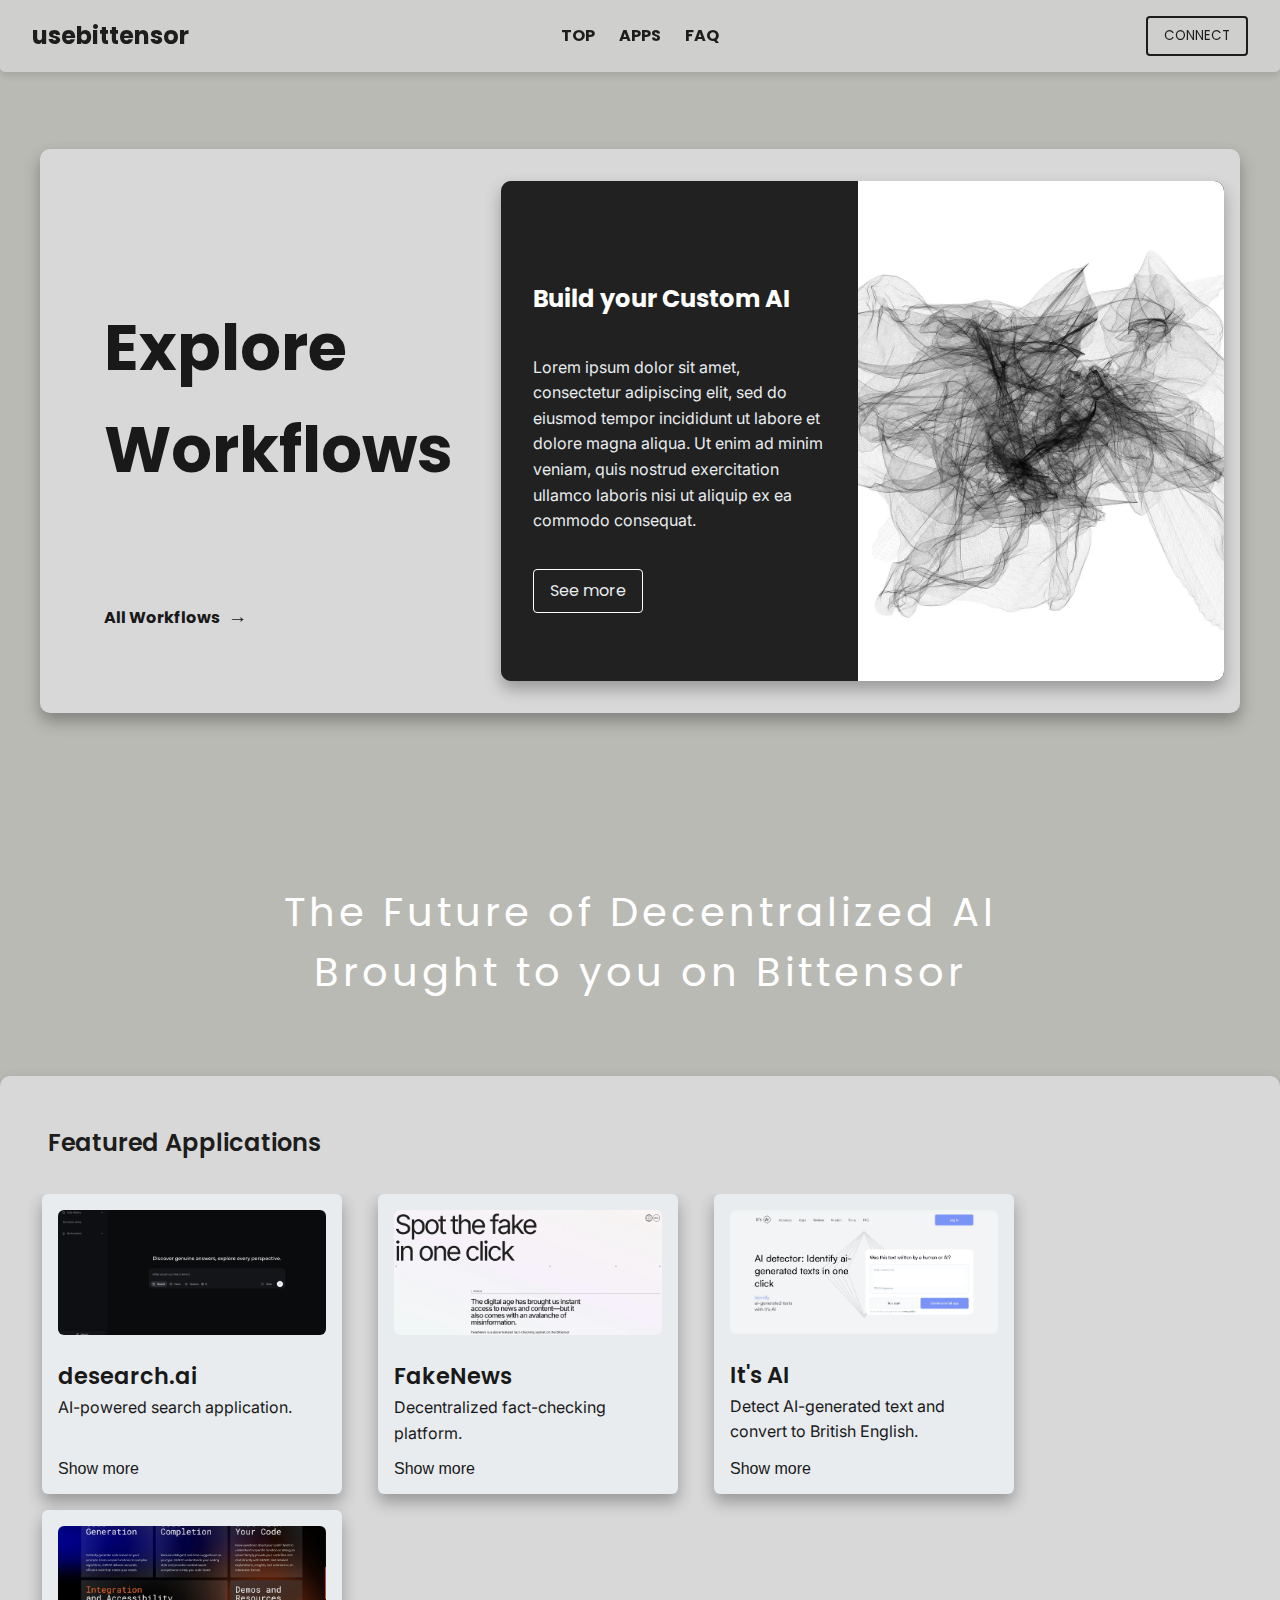
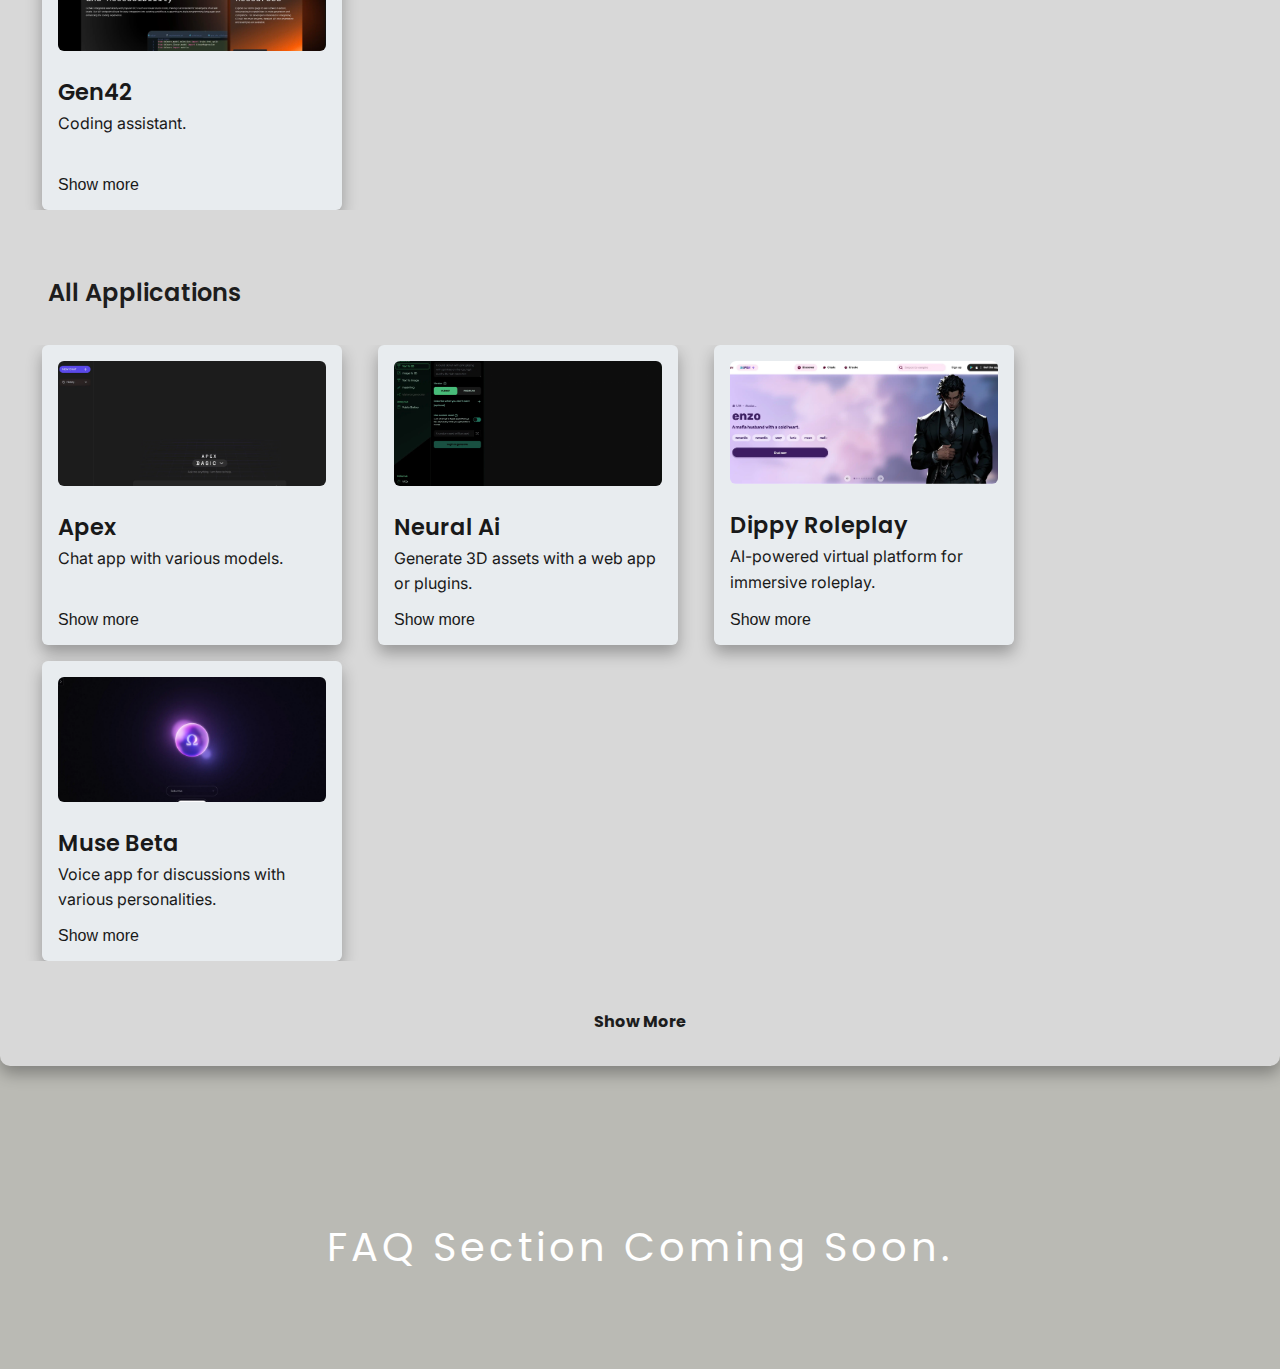
==== index.html @ dbbadaa6 "usebittensor" ====
<!DOCTYPE html>
<html lang="en">
<head>
  <meta charset="UTF-8" />
  <title>usebittensor - Explore Bittensor Apps</title>
  <link rel="stylesheet" href="style.css" />
  <link href="https://fonts.googleapis.com/css2?family=Poppins:wght@400;600;700&family=Inter:wght@400;500&display=swap" rel="stylesheet">
</head>
<body>
  <header class="header">
    <div class="hamburger" id="hamburger">☰</div>
    <div class="header-left">
      <h1 class="site-title">usebittensor</h1>
    </div>
    <nav class="header-middle">
      <ul class="nav-menu" id="nav-menu">
        <li><a href="#top">TOP</a></li>
        <li><a href="#applications">APPS</a></li>
        <li><a href="#faq">FAQ</a></li>
      </ul>
    </nav>
    <div class="header-right">
      <button class="connect-btn">CONNECT</button>
    </div>
  </header>
<br><br><br>
  <section class="workflows">
    <div class="workflows-wrapper">
      <!-- First Column: Discover Workflows Title -->
      <div class="workflows-title">
        <h2 class="discover-title">Explore<br>Workflows</h2>
        <a href="all-workflows.html" class="all-workflows-btn">All Workflows <span class="arrow">→</span></a>
      </div>
      </div>
  
      <!-- Second and Third Columns: Carousel -->
      <div class="workflows-container">
        <div class="workflows-track">
          <div class="workflow-item">
            <div class="workflow-text">
              <h3>Build your Custom AI</h3>
              <p>Lorem ipsum dolor sit amet, consectetur adipiscing elit, sed do eiusmod tempor incididunt ut labore et dolore magna aliqua. Ut enim ad minim veniam, quis nostrud exercitation ullamco laboris nisi ut aliquip ex ea commodo consequat.</p>
              <a href="workflow-custom-ai.html" class="explore-workflow-btn">See more</a>
            </div>
            <div class="workflow-image">
              <img src="img/neural/neurons.webp" alt="Customize Your Own AI Preview">
            </div>
          </div>
          <div class="workflow-item">
            <div class="workflow-text">
              <h3>Studies & Research</h3>
              <p>Leverage AI tools for data analysis and research projects in academia.</p>
              <a href="workflow-studies-research.html" class="explore-workflow-btn">See more</span></a>
            </div>
            <div class="workflow-image">
              <img src="img/neural/neurons.webp" alt="Studies & Research Preview">
            </div>
          </div>
          <div class="workflow-item">
            <div class="workflow-text">
              <h3>Implement an AI Model</h3>
              <p>Deploy and optimize AI models for scalable business solutions.</p>
              <a href="workflow-implement-ai.html" class="explore-workflow-btn">See more</span></a>
            </div>
            <div class="workflow-image">
              <img src="img/neural/neurons.webp" alt="Implement an AI Model Preview">
            </div>
          </div>
        </div>
  </section>

  <br><br><br><br><br><br>
  <section class="hero-text">
    <h2>The Future of Decentralized AI<br>Brought to you on Bittensor</h2>
  </section>
  <br>
  <section id="applications" class="applications">
    <div class="applications-wrapper">
      <div class="app-row-section">
        <div class="app-row-title">Featured Applications</div>
        <div class="app-row">
          <div class="app-wrapper" id="featured-row"></div>
        </div>
      </div>
      <div class="app-row-section">
        <div class="app-row-title">All Applications</div>
        <div class="app-row" id="all-apps-row">
          <div class="app-wrapper" id="all-row"></div>
        </div>
        <div class="extend-btn" id="extend-all-apps">
          <span class="extend-arrow">Show More</span>
        </div>
      </div>
    </div>
  </section>

  <!-- Modal for App Details -->
  <div class="modal" id="app-modal">
    <div class="modal-content">
      <!-- Modal content will be populated dynamically -->
    </div>
  </div>
  <br><br><br><br>
  <section id="FAQ" class="hero-text">
    <h2>FAQ Section Coming Soon.</h2>
  </section>
  <br><br><br>
  <!-- FAQ Section -->
  <!--<section class="faq">
    <div class="faq-wrapper">
      <div class="faq-title">
        <h2 class="faq-heading">FAQ</h2>
      </div>
      <div class="faq-questions">
        <div class="faq-item" data-question-id="1">
          <span class="faq-question-text">Question 1</span>
          <span class="faq-arrow">></span>
        </div>
        <div class="faq-item" data-question-id="2">
          <span class="faq-question-text">Question 2</span>
          <span class="faq-arrow">></span>
        </div>
        <div class="faq-item" data-question-id="3">
          <span class="faq-question-text">Question 3</span>
          <span class="faq-arrow">></span>
        </div>
        <div class="faq-item" data-question-id="4">
          <span class="faq-question-text">Question 4</span>
          <span class="faq-arrow">></span>
        </div>
      </div>
      <div class="faq-answer">
        <div class="faq-answer-content">
          <p>Please select a question to see the answer.</p>
        </div>
      </div>
    </div>
  </section>
  <br><br><br><br>-->
  <!-- Scripts -->
  <script src="data/applications.js"></script>
  <script src="scripts/utils.js"></script>
  <script src="scripts/script.js"></script>
</body>
</html>
---- style.css ----
* {
  margin: 0;
  padding: 0;
  box-sizing: border-box;
}

/* Body Styling */
body {
  font-family: "Inter", Helvetica, sans-serif;
  background-color: #babab4;
  color: #E8ECEF;
  line-height: 1.6;
  font-weight: 400;
  font-size: 1rem;
}

.hero-text h2 {
  font-family: "Poppins", Helvetica, sans-serif;
  font-size: 2.5rem;
  font-weight: 400;
  max-width: 800px;
  color: #ffffff;
  text-align: center;
  margin-bottom: 1rem;
  margin-top: 1rem;
  line-height: 1.5; /* Improves readability */
  margin-left: auto;
  margin-right: auto;
  word-wrap: break-word;
  letter-spacing: 0.1em;
}

.hero-text h3 {
  font-family: "Poppins", Helvetica, sans-serif;
  font-size: 1.5rem;
  font-weight: 200;
  max-width: 800px;
  color: #ffffff;
  text-align: center;
  margin-bottom: 2rem;
  line-height: 1.4; /* Improves readability */
  margin-left: auto;
  margin-right: auto;
  word-wrap: break-word;
}

.hero-text p {
  font-family: "Inter", Helvetica, sans-serif;
  font-size: 1rem;
  font-weight: lighter;
  color: #E8ECEF;
  max-width: 900px; /* Slightly wider for more text */
  margin: 0 auto; /* Centers the paragraph */
}

/*                  */
/*  Header Section  */
/*                  */
.header {
  display: flex;
  align-items: center;
  justify-content: space-between;
  padding: 1rem 2rem;
  background-color: #d8d8d8ac;
  border-bottom-left-radius: 5px;
  border-bottom-right-radius: 5px;
  box-shadow: 0px 4px 6px rgba(0, 0, 0, 0.1);
  top: 0;
  z-index: 1000;
  max-width: 1500px; /* Match the page content width */
  margin: 0 auto; /* Center the header */
  width: 100%; /* Ensure it takes full width up to max-width */
  box-sizing: border-box; /* Include padding in width calculation */
  position: sticky;
}

.hamburger {
  display: none;
  cursor: pointer;
  font-size: 1.5rem;
  color: #191919;
}

.header-left {
  flex-shrink: 0;
}

.site-title {
  font-family: "Poppins", Helvetica, sans-serif;
  font-size: 1.5rem;
  font-weight: bold;
  color: #1d1d1d;
  margin: 0;
}

.header-middle {
  position: absolute; /* Position absolutely within the header */
  left: 50%; /* Center horizontally */
  transform: translateX(-50%); /* Adjust for its own width to center perfectly */
  display: flex;
  justify-content: center;
}

.nav-menu {
  display: flex;
  list-style: none;
  gap: 1.5rem;
  margin: 0;
  padding: 0;
}

.nav-menu li a {
  color: #1d1d1d;
  font-weight: 700;
  text-decoration: none;
  font-size: 1rem;
  font-family: "Poppins", Helvetica, sans-serif;
}

.nav-menu li a:hover {
  color: #1d1d1dcc;
  text-decoration: underline;
}

.header-right {
  flex-shrink: 0;
}

.connect-btn {
  background: transparent;
  border: 2px solid #1d1d1d;
  color: #1d1d1d;
  padding: 0.5rem 1rem;
  border-radius: 4px;
  cursor: pointer;
  font-family: "Poppins", Helvetica, sans-serif;
}

.connect-btn:hover {
  background: #d8d8d8;
  color: #d8d8d8;
}

/* Mobile Styling */
@media (max-width: 768px) {
  .header-middle,
  .header-right {
    display: none;
  }

  .hamburger {
    display: block;
  }

  .header-left {
    flex: 1;
    text-align: center;
  }

  .nav-menu {
    display: none;
    position: absolute;
    top: 100%;
    left: 0;
    width: 100%;
    background-color: #16181f;
    flex-direction: column;
    padding: 1rem;
    box-shadow: 0 4px 6px rgba(0, 0, 0, 0.1);
  }

  .nav-menu.active {
    display: flex;
  }

  .nav-menu li {
    margin: 0.5rem 0;
  }
}

/*                          */
/*          Banner          */
/*                          */
/*.banner {
  background: linear-gradient(135deg, #070926, #1f2129);
  text-align: center;
  padding: 2rem 1rem;
}
.banner h2 {
  font-family: "Poppins", Helvetica, sans-serif;
  font-size: 3rem;
  font-weight: lighter;
  margin-bottom: 2rem;
  color: #ffffff;
}
.banner p {
  font-size: 1.1rem;
  opacity: 0.8;
}*/

/*                    */
/* Search Bar Section */
/*                    */
/*.search-section {
  padding: 2rem 1rem;
  text-align: center;
}
.search-response {
  min-height: 50px;
  margin-bottom: 1rem;
  font-family: "Inter", Helvetica, sans-serif;
  font-size: 1.1rem;
  font-weight: 400;
  color: #E8ECEF;
  white-space: pre-wrap;
}
.search-bar {
  display: flex;
  justify-content: center;
  gap: 1rem;
}
#search-input {
  padding: 0.75rem 1rem;
  width: 100%;
  max-width: 800px;
  border: 1px solid #3d3d41;
  border-radius: 4px;
  background-color: #252F35;
  color: #E8ECEF;
  font-family: "Inter", Helvetica, sans-serif;
  font-size: 1.1rem;
}
#search-input::placeholder {
  color: #A0A0A0;
}
#search-btn {
  padding: 0.75rem 1.5rem;
  background-color: #28292b;
  color: #E8ECEF;
  border: none;
  border-radius: 4px;
  font-family: "Inter", Helvetica, sans-serif;
  font-size: 1.1rem;
  font-weight: 500;
  cursor: pointer;
}
#search-btn:hover {
  background-color: #45474b;
}*/

/*          */
/* Carousel */
/*          */
/*.carousel {
  position: relative;
  width: 100%;
  max-width: 100%;
  margin: 2rem auto;
  text-align: center;
  overflow: hidden;
}

.carousel-container {
  width: 100%;
  overflow: hidden;
  position: relative;
}

.carousel-track {
  display: flex;
  transition: transform 0.5s ease;
}

.carousel-item {
  min-width: 100%;
  box-sizing: border-box;
  padding: 1rem;
  background-color: #121317;
  position: relative;
}

.carousel-item img {
  width: 100%;
  height: auto;
  max-height: 300px;
  object-fit: cover;
  border-radius: 6px;
  display: block;
  filter: blur(2px);
}

.carousel-item::before {
  content: '';
  position: absolute;
  top: 0;
  left: 0;
  width: 100%;
  height: 100%;
  background: #3e3e4058;
  border-radius: 6px;
  z-index: 1;
}

.overlay {
  position: absolute;
  top: 50%;
  left: 50%;
  transform: translate(-50%, -50%);
  text-align: center;
  color: #E8ECEF;
  text-shadow: 1px 1px 2px #000000cc;
  width: 80%;
  z-index: 2;
}

.carousel-item h3 {
  font-family: "Poppins", Helvetica, sans-serif;
  font-size: 1.8rem;
  font-weight: 300;
  margin-bottom: 0.75rem;
  color: #ffffff;
}

.carousel-item p {
  font-size: 1.1rem;
  font-weight: 600;
  margin-bottom: 1.25rem;
  opacity: 0.9;
}

.explore-btn {
  display: inline-block;
  background-color: #28292b;
  color: #E8ECEF;
  padding: 0.5rem 1rem;
  border-radius: 4px;
  text-decoration: none;
  font-weight: 500;
  font-size: 1.1rem;
}
.explore-btn:hover {
  background-color: #45474b;
}

.carousel-btn {
  position: absolute;
  top: 50%;
  transform: translateY(-50%);
  background-color: #1e2022;
  color: #cfcfcf;
  border: none;
  font-size: 2rem;
  padding: 0.2rem 0.6rem;
  cursor: pointer;
  border-radius: 4px;
}
.carousel-btn:hover {
  background-color: #56585d;
}

.prev-btn {
  left: 10px;
}
.next-btn {
  right: 10px;
}*/

/*                  */
/* Application List */
/*                  */
.application-list {
  padding: 2rem 1rem;
}
.application-list h2 {
  font-family: "Poppins", Helvetica, sans-serif;
  text-align: center;
  font-size: 2rem;
  font-weight: 600;
  margin-bottom: 2rem;
  color: #ffffff;
}
.app-grid {
  display: grid;
  grid-template-columns: repeat(auto-fill, minmax(200px, 1fr));
  gap: 1rem;
  max-width: 1400px;
  margin: 0 auto;
}

.applications {
  padding: 2rem 1rem;
  background-color: #d8d8d8; /* Match workflow background with transparency */
  box-shadow: 0 8px 16px rgba(0, 0, 0, 0.3); /* Lifted effect */
  max-width: 1400px;
  margin: 0 auto;
  position: relative;
  border-radius: 10px;
  margin-top: 2rem; /* Space from previous section */
  margin-bottom: 2rem;
}

.applications-wrapper {
  display: flex;
  flex-direction: column;
  gap: 2rem; /* Space between rows */
}

.app-row-section {
  display: flex;
  flex-direction: column;
  gap: 2rem;
}

.app-row-title {
  font-family: "Poppins", Helvetica, sans-serif;
  font-size: 1.5rem;
  color: #1d1d1d;
  margin: 0;
  font-weight: 600;
  text-align: left;
  margin-left: 2rem;
  margin-top: 1rem;
}

.app-row {
  position: relative;
  height: auto; /* Allow dynamic height */
  display: flex;
  min-height: 400px;
  flex-direction: column; /* Stack cards vertically */
  align-items: center;
  background-color: transparent; /* Match workflow item background */
  border-radius: 6px;
  padding: 0 1rem;
  margin-bottom: 1rem;
}

.app-wrapper {
  display: flex;
  flex-wrap: wrap; /* Allow cards to wrap */
  gap: 1rem;
  width: 100%; /* Fit within container */
  justify-content: flex-start; /* Distribute cards evenly */
}

/* Remove scrolling styles */
.app-row {
  overflow-x: visible; /* Remove scrolling */
}

.app-row::-webkit-scrollbar {
  display: none; /* Already hidden, but redundant now */
}



/* Remove scroll button styles */
.app-scroll-btn,
.scroll-btn {
  display: none; /* Hide scroll buttons */
}

/* Extend Button for All Applications */
.extend-btn {
  color: #1d1d1d;
  font-size: 1rem;
  font-family: "Poppins", Helvetica, sans-serif;
  display: inline-flex;
  align-items: center;
  background: none;
  border: none;
  padding: 0;
  margin-top: 0rem;
  align-self: center;
  cursor: pointer;
  font-weight: 700;
}

.extend-btn:hover {
  color: #ffffff;
  text-decoration: underline;
}

/* Show Less Button for All Applications */
.show-less-btn {
  color: #ffffff;
  font-size: 1rem;
  font-family: "Poppins", Helvetica, sans-serif;
  display: inline-flex;
  align-items: center;
  justify-content: center;
  background: none;
  border: none;
  padding: 0;
  margin-top: 1rem;
  align-self: center;
  cursor: pointer;
  font-weight: 700;
}

.show-less-btn:hover {
  color: #ffffff;
  text-decoration: underline;
}


/*                  */
/* Discover Section */
/*                  */
.discover {
  padding: 2rem 1rem;
  background: #121317; /* Default color */
  transition: background 2s ease; /* Smooth transition */
}

.discover h2 {
  font-family: "Poppins", Helvetica, sans-serif;
  font-size: 2rem;
  color: #ffffff;
  text-align: center;
  margin-bottom: 3rem;
  margin-top: 3;
}

.category-row {
  margin-bottom: 2rem;
}

.category-row h3 {
  font-family: "Poppins", Helvetica, sans-serif;
  font-size: 1.2rem;
  font-weight: lighter;
  color: #ffffff;
  margin-bottom: 1rem;
}

/*                             */
/* Row Container and Scrolling */
/*                             */
.row-container {
  position: relative;
  width: 100%; /* Full page width */
  margin: 0; /* Remove centering */
  padding: 0 1rem; /* Optional: Add padding to match section padding */
}

.app-row {
  overflow-x: scroll;
  scroll-behavior: smooth;
  -ms-overflow-style: none;
  scrollbar-width: none;
  width: 100%; /* Ensure it takes full width of container */
}

.app-row::-webkit-scrollbar {
  display: none;
}

.app-wrapper {
  display: flex;
  width: fit-content; /* Keep this for scrolling to work */
  min-width: 100%; /* Ensures it’s at least as wide as the viewport */
}

/* No change needed for animations unless you want to adjust timing */
.app-wrapper.scroll-left {
  animation: scroll-left 90s linear infinite;
}

.app-wrapper.scroll-right {
  animation: scroll-right 90s linear infinite;
}

@keyframes scroll-left {
  0% { transform: translateX(0); }
  100% { transform: translateX(-50%); }
}

@keyframes scroll-right {
  0% { transform: translateX(-50%); }
  100% { transform: translateX(0); }
}

/*                   */
/* Application Cards */
/*                   */
.app-card {
  width: 300px;
  margin: 0 10px;
  background-color: #E8ECEF;
  border-radius: 6px;
  box-shadow: 0 8px 16px rgba(0, 0, 0, 0.3); /* Lifted effect */
  padding: 1rem;
  text-align: left;
  flex-shrink: 0;
  cursor: pointer;
  display: flex; /* Add Flexbox */
  flex-direction: column; /* Stack items vertically */
  justify-content: space-between; /* Push button to bottom */
  height: 300px; /* Fixed height to ensure consistency */
}

.app-card img {
  width: 100%;
  height: 125px; /* Fixed height for consistency */
  object-fit: cover; /* Ensure image fits without distortion */
  border-radius: 6px;
  margin-bottom: 1rem;
}

.app-card h3 {
  font-family: "Poppins", Helvetica, sans-serif;
  font-size: 1.4rem;
  font-weight: 600;
  margin-bottom: 0rem;
  margin-top: 0.5rem;
  color: #191919;
}

.app-card h4 {
  font-family: "Poppins", Helvetica, sans-serif;
  margin-top: 1rem;
  font-size: 1.2rem;
  color: #191919;
  margin-bottom: 0.5rem;
}

.app-card:hover {
  transform: translateY(-2px);
}

.app-card a {
  text-decoration: none;
  color: inherit;
}

.app-card .keywords {
  font-size: 0.9rem;
  color: #858484;
  margin-bottom: 0.5rem;
  flex-grow: 0; /* Prevent keywords from expanding too much */
}

.app-card p {
  font-size: 1rem;
  color: #191919;
  margin-bottom: 1rem;
  flex-grow: 1; /* Allow description to expand and push button down */
  overflow: hidden; /* Hide overflow if text is too long */
  text-overflow: ellipsis; /* Add ellipsis for truncated text */
  display: -webkit-box;
  -webkit-line-clamp: 3; /* Limit to 3 lines */
  -webkit-box-orient: vertical;
}

.app-card .show-more {
  background: none;
  border: none;
  color: #191919;
  text-decoration: none;
  cursor: pointer;
  font-size: 1rem;
  padding: 0;
  margin-top: auto; /* Ensure button stays at bottom */
  text-align: left;
}

.show-more:hover {
  text-decoration: underline;
}

/*                */
/* Scroll Buttons */
/*                */
.scroll-btn {
  position: relative;
  top: 50%;
  transform: translateY(-50%);
  background-color: #687165;
  color: #1E2528;
  border: none;
  font-size: 2rem;
  padding: 0.2rem 0.6rem;
  cursor: pointer;
  border-radius: 4px;
  z-index: 5;
}

.scroll-btn.left {
  left: 0;
}

.scroll-btn.right {
  right: 0;
}

/*               */
/* Modal Styles */
/*               */
.modal {
  display: none;
  position: fixed;
  top: 0;
  left: 0;
  width: 100%;
  height: 100%;
  background-color: #0000008a;
  z-index: 100;
  justify-content: center;
  align-items: center;
  backdrop-filter: blur(15px); /* Add blur effect to the background */
  -webkit-backdrop-filter: blur(15px); /* Safari support */
}

.modal-content {
  color: #0e0e0e;
  background-color: #e8ecefb6;
  padding: 2rem;
  border-radius: 8px;
  max-width: 700px;
  width: 90%;
  position: relative;
}

.accordion-btn {
  background-color: #E8ECEF;
  color: #1d1d1d;
  border: none;
  width: 100%;
  text-align: left;
  padding: 1rem;
  font-size: 1.1rem;
  font-weight: 800;
  cursor: pointer;
  margin-bottom: 0.5rem;
  border-radius: 5px;
  box-shadow: 1px 4px 8px rgba(0, 0, 0, 0.1);
}

.accordion-content {
  display: none;
  padding: 1rem;
  background-color: transparent;
  margin-bottom: 0.5rem;
}

.accordion-content p {
  margin: 1;
  margin-bottom: 2;
  color: #1d1d1d;
}

.close-btn {
  position: absolute;
  top: 0px;
  right: 10px;
  font-size: 1.5rem;
  color: #1d1d1d;
  cursor: pointer;
}

#modal-image {
  width: 100%; /* Fit within parent */
  max-width: 100%; /* Prevent overflow */
  height: auto; /* Maintain aspect ratio */
  border-radius: 6px;
  margin-bottom: 2rem;
  cursor: pointer;
  position: relative;
  display: block;
  object-fit: cover; /* Ensure it behaves as a block element */
  max-height: 400px;
}

#modal-image .open-btn {
  position: absolute;
  top: 50%;
  left: 50%;
  transform: translate(-50%, -50%);
  background-color: #E8ECEF;
  color: #191919;
  border: none;
  padding: 0.75rem 1.5rem;
  border-radius: 20px;
  font-family: "Poppins", Helvetica, sans-serif;
  font-size: 1rem;
  opacity: 0.7;
  cursor: pointer;
  transition: opacity 0.3s ease;
  width: fit-content; /* Ensure button size fits content */
  display: inline-block; /* Ensure it renders */
  z-index: 1;
}

#modal-image .open-btn:hover {
  opacity: 1;
}

#modal-links {
  margin-bottom: 1rem;
}

#modal-links a {
  color: #E8ECEF;
  margin-right: 1rem;
  text-decoration: underline;
}

#modal-links a:hover {
  color: #1d1d1d;
}

.app-grid {
  display: grid;
  grid-template-columns: repeat(4, 1fr);
  gap: 1rem;
}

.all-apps-btn {
  text-align: center;
  margin-top: 2rem;
}

.all-apps-btn a {
  display: inline-block;
  background-color: #28292b;
  color: #1d1d1d;
  padding: 0.5rem 1rem;
  border-radius: 4px;
  text-decoration: none;
  font-weight: 500;
  font-size: 1.1rem;
}

.all-apps-btn a:hover {
  background-color: #45474b;
}

/*          */
/* Keywords */
/*          */
.keywords {
  margin: 0rem 0;
  font-size: 0.9rem;
  color: #1d1d1da7; /* Dimmer text */
}

.keyword {
  cursor: pointer;
  margin-right: 0.5rem;
}

.keyword:hover {
  color: #1d1d1dc6;
  text-decoration: underline;
}

/*           */
/* Workflows */
/*           */
.workflows {
  padding: 2rem 1rem;
  background-color: #d8d8d8;
  max-width: 1200px;
  margin: 0 auto;
  position: relative;
  display: flex;
  border-radius: 10px;
  box-shadow: 0 8px 16px rgba(0, 0, 0, 0.3); /* Lifted effect */
}

.workflows-wrapper {
  max-width: 1200px;
  margin: 0 auto; /* Center the section */
  display: flex;
  gap: 0rem; /* Space between columns */
}

.workflows-title {
  flex: 1; /* First column takes 1/3 of the space */
  display: flex;
  flex-direction: column;
  justify-content: flex-start; /* Align content to the top */
  min-height: 500px; /* Match carousel height */
  padding: 3rem;
  background-color: transparent; /* Darker gray like the screenshot */
}

.discover-title {
  font-family: "Poppins", Helvetica, sans-serif;
  font-size: 4rem;
  color: #191919;
  text-align: left;
  margin: 0 0 1rem 0;
  font-weight: bold;
  flex: 1; /* Allow titles to take available space */
  display: flex;
  flex-direction: column;
  justify-content: center; /* Center vertically */
  width: 100%; /* Ensure full width for centering */
}

.all-workflows-btn {
  color: #191919;
  text-decoration: none;
  font-weight: 700;
  font-size: 1rem;
  font-family: "Poppins", Helvetica, sans-serif;
  display: inline-flex;
  align-items: center;
  background: none; /* Remove button background */
  border: none; /* Remove border */
  padding: 0; /* Remove padding */
  margin-top: 1rem; /* Space below the titles */
}

.all-workflows-btn:hover {
  color: #ffffff;
  text-decoration: underline;
}

.all-workflows-btn .arrow {
  margin-left: 0.5rem;
  font-size: 1.2rem;
}

.workflows-container {
  flex: 2; /* Carousel takes 2/3 of the space */
  overflow: hidden;
  height: 500px; /* Fixed height for square-like appearance */
  box-shadow: 0 8px 16px rgba(0, 0, 0, 0.3); /* Lifted effect */
  border-radius: 10px; /* Rounded corners */
  background-color: #191919a2; /* Match workflow item */
  margin-left: 0rem; /* Margin on the left for separation */
}

.workflows-track {
  display: flex;
  transition: transform 0.5s ease;
  height: 100%;
}

.workflow-item {
  display: flex;
  min-width: 100%;
  height: 100%;
  background-color: #191919e1;
  border-radius: 6px;
  overflow: hidden;
}

.workflow-text {
  flex: 0.8; /* Slightly less narrow, more text space */
  padding: 2rem;
  display: flex;
  flex-direction: column;
  justify-content: space-evenly;
}

.workflow-text h3 {
  font-family: "Poppins", Helvetica, sans-serif;
  font-size: 1.5rem;
  color: #ffffff;
  margin-bottom: 0rem;
  margin-top: 2rem;
}

.workflow-text p {
  font-size: 1rem;
  color: #E8ECEF;
  margin-bottom: 0rem;
}

.workflow-image {
  flex: 1; /* Maintain current image dimensions */
  display: flex;
  align-items: center;
  justify-content: center;
}

.workflow-image img {
  width: 100%;
  height: 100%;
  object-fit: cover;
  border-radius: 0 6px 6px 0; /* Round only the right corners */
}

.explore-workflow-btn {
  color: #E8ECEF;
  text-decoration: none;
  font-size: 1rem;
  font-family: "Poppins", Helvetica, sans-serif;
  display: inline-flex;
  align-items: center;
  background: transparent; /* Transparent background */
  border: 1px solid #ffffff; /* White border like search button */
  border-radius: 4px; /* Rounded corners like search button */
  padding: 0.5rem 1rem; /* Consistent padding */
  align-self: flex-start; /* Align to the bottom */
}

.explore-workflow-btn:hover {
  background-color: #ffffff;
  color: #121317; /* Ensure readability on hover */
}

.workflow-btn {
  position: absolute;
  top: 50%;
  transform: translateY(-50%);
  background: rgba(0, 0, 0, 0.5);
  border: 1px solid #ffffff; /* White border */
  color: #ffffff;
  font-size: 2rem;
  padding: 0.5rem 1rem;
  cursor: pointer;
  margin-left: 0.5rem;
}

.workflow-btn.prev-btn {
  left: 1rem;
  content: "<"; /* Set to "<" symbol (note: use HTML for content) */
}

.workflow-btn.next-btn {
  right: 1rem;
  content: ">"; /* Set to ">" symbol (note: use HTML for content) */
}

.workflows-cta {
  text-align: center;
  margin-top: 2rem;
}

.cta-btn {
  display: inline-block;
  padding: 0.75rem 1.5rem;
  background-color: #E8ECEF;
  color: #121317;
  text-decoration: none;
  border-radius: 4px;
  font-size: 1.2rem;
}

.cta-btn:hover {
  background-color: #ffffff;
}

/*             */
/* FAQ Section */
/*             */
/* ... (previous styles unchanged) ... */

/*           */
/* FAQ Section */
/*           */
.faq {
  padding: 2rem 1rem;
  background-color: #d8d8d8; /* Match workflows background */
  max-width: 1200px;
  margin: 0 auto;
  position: relative;
  display: flex;
  border-radius: 10px;
  box-shadow: 0 8px 16px rgba(0, 0, 0, 0.3); /* Match workflows shadow */
}

.faq-wrapper {
  max-width: 1200px;
  margin: 0 auto;
  display: flex;
  gap: 0rem; /* Match workflows spacing, no gap between columns */
}

.faq-title {
  flex: 0.5; /* Narrower, fixed proportion */
  flex-shrink: 0; /* Prevent shrinking */
  display: flex;
  flex-direction: column;
  justify-content: flex-start; /* Align to top */
  height: 500px; /* Fixed height */
  padding: 3rem;
  background-color: transparent;
}

.faq-heading {
  font-family: "Poppins", Helvetica, sans-serif;
  font-size: 4rem; /* Match discover-title */
  color: #191919; /* Match discover-title */
  text-align: left;
  margin: 0;
  font-weight: bold;
}

.faq-questions {
  flex: 1; /* Fixed proportion for second column */
  flex-shrink: 0; /* Prevent shrinking */
  display: flex;
  flex-direction: column;
  justify-content: center;
  padding: 2rem;
  background-color: #191919a2; /* Match workflows-container */
  height: 500px; /* Fixed height */
  border-radius: 0 0 0 10px; /* Only left corners rounded */
}

.faq-item {
  display: flex;
  justify-content: space-between;
  align-items: center;
  background-color: #191919e1; /* Match workflow-item */
  padding: 1rem 1.5rem;
  margin-bottom: 1rem;
  border-radius: 6px;
  cursor: pointer;
}

.faq-item:last-child {
  margin-bottom: 0; /* Remove margin from the last item */
}

.faq-question-text {
  font-family: "Poppins", Helvetica, sans-serif;
  font-size: 1.5rem; /* Match workflow-text h3 */
  color: #ffffff; /* Match workflow-text h3 */
}

.faq-arrow {
  font-size: 1.5rem;
  color: #ffffff; /* Match text color */
}

.faq-item:hover {
  background-color: #191919; /* Slightly lighter on hover */
}

.faq-answer {
  flex: 1; /* Fixed proportion for third column */
  flex-shrink: 0; /* Prevent shrinking */
  display: flex;
  flex-direction: column;
  justify-content: center;
  padding: 2rem;
  background-color: #191919a2; /* Match workflows-container, no abrupt change */
  height: 500px; /* Fixed height */
  border-radius: 0 10px 10px 0; /* Only right corners rounded */
  box-shadow: none; /* Remove shadow to blend with faq-questions */
}

.faq-answer-content {
  font-family: "Poppins", Helvetica, sans-serif;
  font-size: 1rem; /* Match workflow-text p */
  color: #E8ECEF; /* Match workflow-text p */
  display: none; /* Initially hidden */
}

.faq-answer-content.active {
  display: block; /* Show when active */
}

/* ... (rest of the styles unchanged) ... */
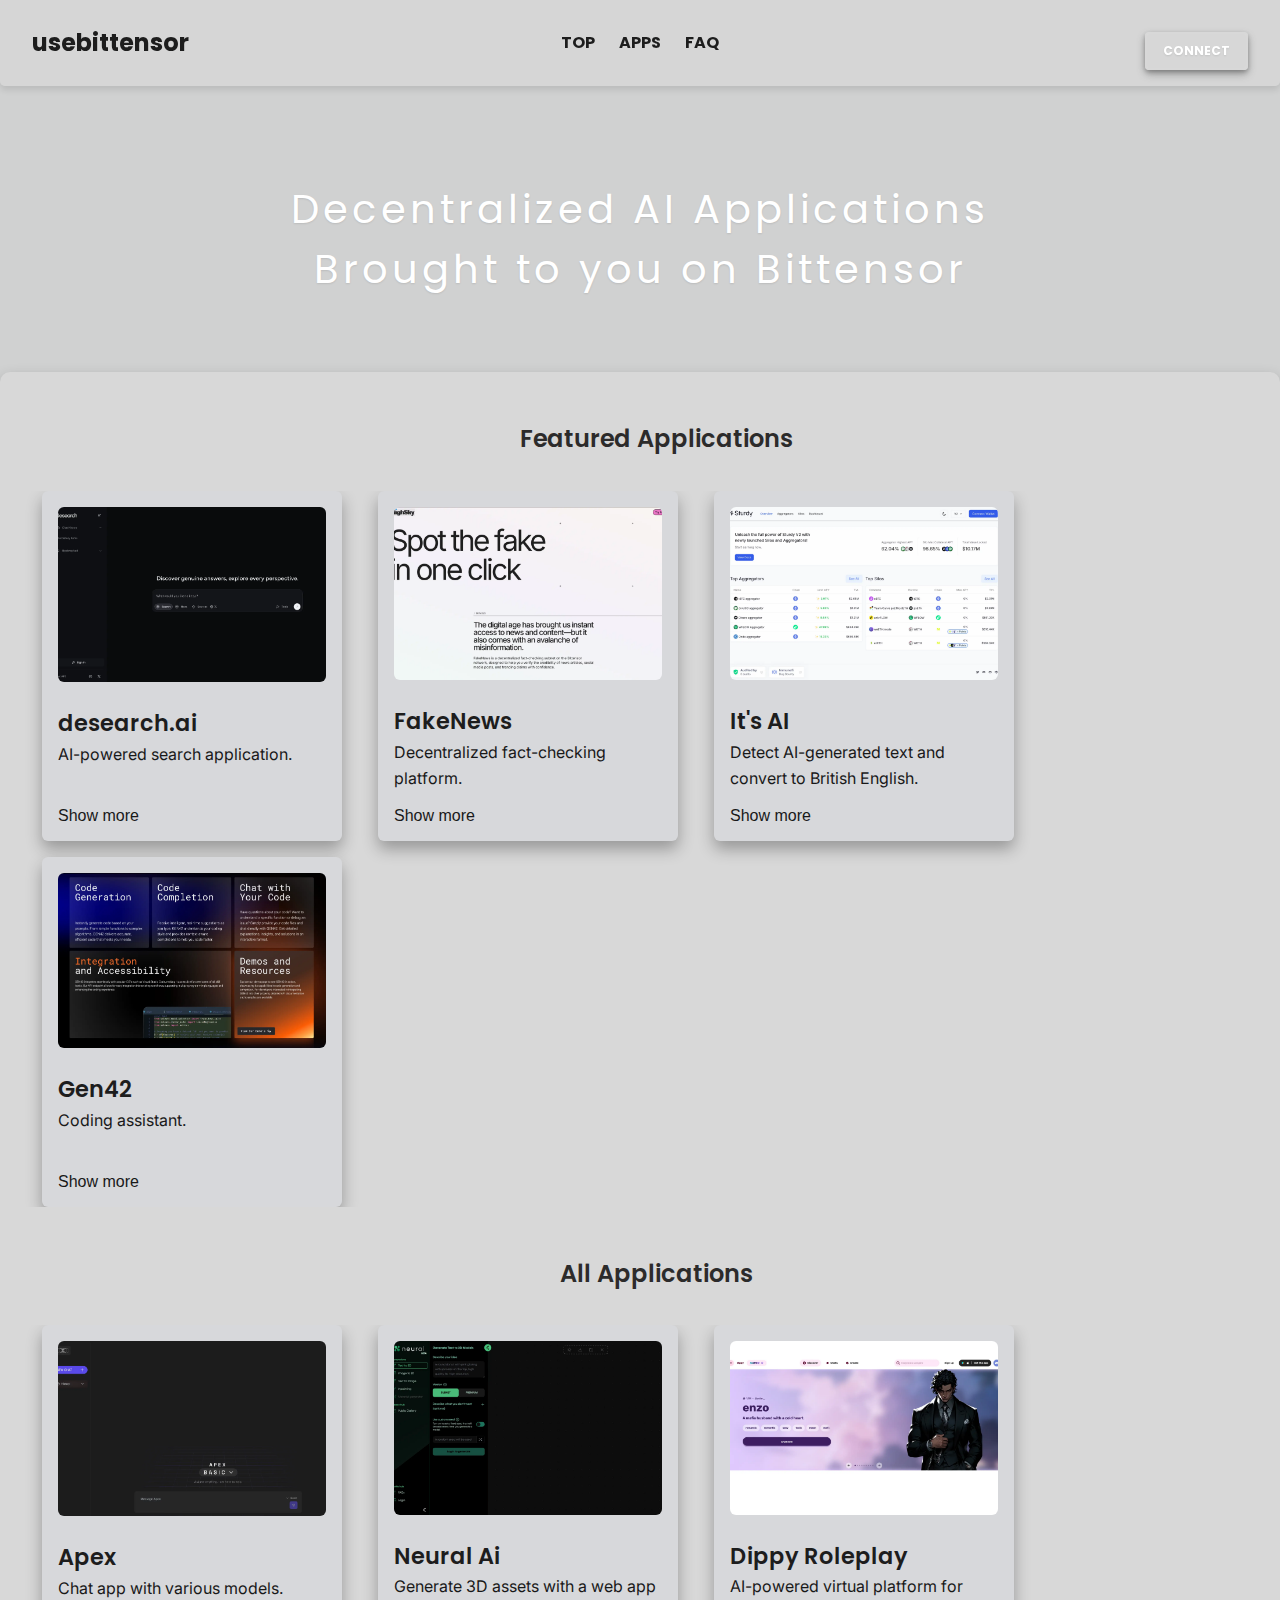
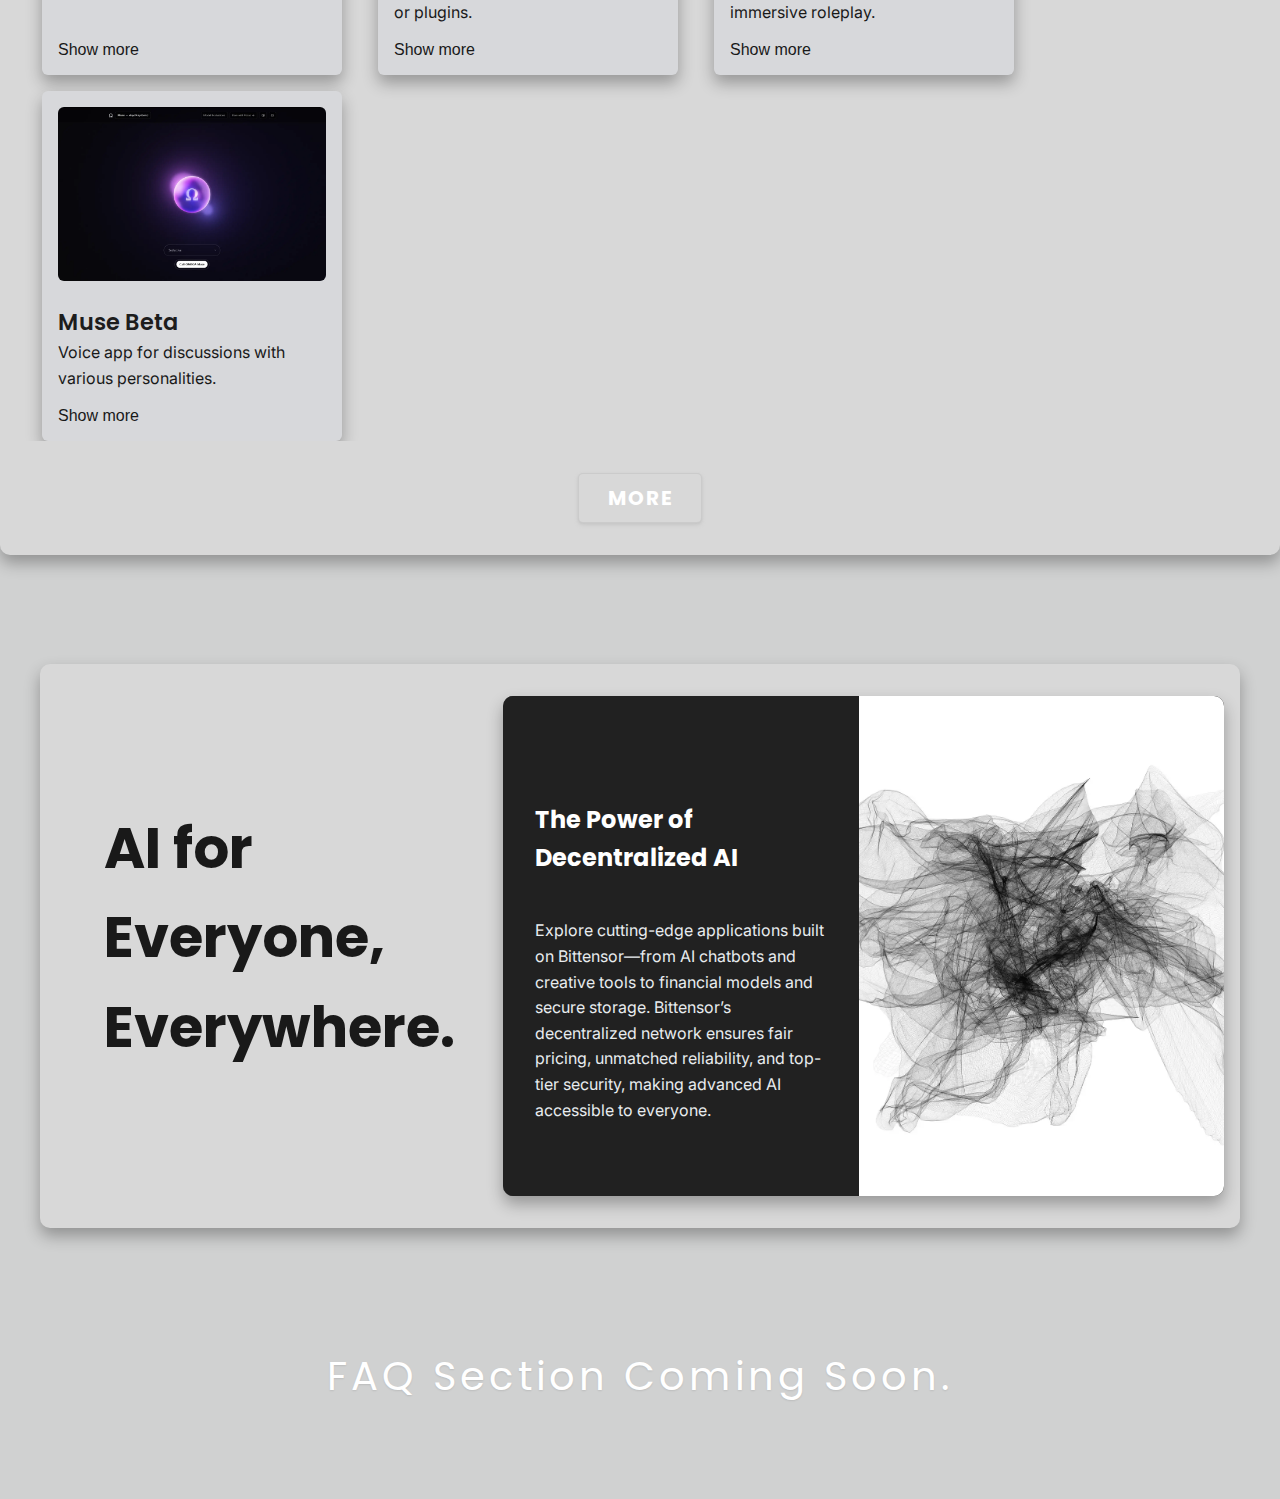
==== commit d86982d4: "some" ====
--- a/index.html
+++ b/index.html
@@ -23,55 +23,9 @@
       <button class="connect-btn">CONNECT</button>
     </div>
   </header>
-<br><br><br>
-  <section class="workflows">
-    <div class="workflows-wrapper">
-      <!-- First Column: Discover Workflows Title -->
-      <div class="workflows-title">
-        <h2 class="discover-title">Explore<br>Workflows</h2>
-        <a href="all-workflows.html" class="all-workflows-btn">All Workflows <span class="arrow">→</span></a>
-      </div>
-      </div>
-  
-      <!-- Second and Third Columns: Carousel -->
-      <div class="workflows-container">
-        <div class="workflows-track">
-          <div class="workflow-item">
-            <div class="workflow-text">
-              <h3>Build your Custom AI</h3>
-              <p>Lorem ipsum dolor sit amet, consectetur adipiscing elit, sed do eiusmod tempor incididunt ut labore et dolore magna aliqua. Ut enim ad minim veniam, quis nostrud exercitation ullamco laboris nisi ut aliquip ex ea commodo consequat.</p>
-              <a href="workflow-custom-ai.html" class="explore-workflow-btn">See more</a>
-            </div>
-            <div class="workflow-image">
-              <img src="img/neural/neurons.webp" alt="Customize Your Own AI Preview">
-            </div>
-          </div>
-          <div class="workflow-item">
-            <div class="workflow-text">
-              <h3>Studies & Research</h3>
-              <p>Leverage AI tools for data analysis and research projects in academia.</p>
-              <a href="workflow-studies-research.html" class="explore-workflow-btn">See more</span></a>
-            </div>
-            <div class="workflow-image">
-              <img src="img/neural/neurons.webp" alt="Studies & Research Preview">
-            </div>
-          </div>
-          <div class="workflow-item">
-            <div class="workflow-text">
-              <h3>Implement an AI Model</h3>
-              <p>Deploy and optimize AI models for scalable business solutions.</p>
-              <a href="workflow-implement-ai.html" class="explore-workflow-btn">See more</span></a>
-            </div>
-            <div class="workflow-image">
-              <img src="img/neural/neurons.webp" alt="Implement an AI Model Preview">
-            </div>
-          </div>
-        </div>
-  </section>
-
-  <br><br><br><br><br><br>
+  <br><br><br>
   <section class="hero-text">
-    <h2>The Future of Decentralized AI<br>Brought to you on Bittensor</h2>
+    <h2>Decentralized AI Applications<br>Brought to you on Bittensor</h2>
   </section>
   <br>
   <section id="applications" class="applications">
@@ -100,44 +54,58 @@
       <!-- Modal content will be populated dynamically -->
     </div>
   </div>
+<br><br><br>
+  <section class="workflows">
+    <div class="workflows-wrapper">
+      <!-- First Column: Discover Workflows Title -->
+      <div class="workflows-title">
+        <h2 class="discover-title">AI for<br>Everyone,<br>Everywhere.</h2>
+       <!--<a href="all-workflows.html" class="all-workflows-btn">All Workflows <span class="arrow">→</span></a>-->
+      </div>
+      </div>
+  
+      <!-- Second and Third Columns: Carousel -->
+      <div class="workflows-container">
+        <div class="workflows-track">
+          <div class="workflow-item">
+            <div class="workflow-text">
+              <h3>The Power of Decentralized AI</h3>
+              <p>Explore cutting-edge applications built on Bittensor—from AI chatbots and creative tools to financial models and secure storage. Bittensor’s decentralized network ensures fair pricing, unmatched reliability, and top-tier security, making advanced AI accessible to everyone.</p>
+            </div>
+            <div class="workflow-image">
+              <img src="img/neural/neurons.webp" alt="Customize Your Own AI Preview">
+            </div>
+          </div>
+          <div class="workflow-item">
+            <div class="workflow-text">
+              <h3>Your Gateway to AI Innovation</h3>
+              <p>Bittensor’s subnets bring you a world of possibilities: image generation, data analysis, AI companions, and more. Powered by a decentralized marketplace of resources, these applications offer affordability, scalability, and robust performance. Dive into the future of AI today!</p>
+              <!--<a href="workflow-studies-research.html" class="explore-workflow-btn">See more</span></a>-->
+            </div>
+            <div class="workflow-image">
+              <img src="img/neural/neurons.webp" alt="Studies & Research Preview">
+            </div>
+          </div>
+          <!--<div class="workflow-item">
+            <div class="workflow-text">
+              <h3>Use it now</h3>
+              <p>Writing, research, fact-checking, Ai detection, creative work, storage, financial prediction models and other tools and more.
+              </p>
+              <a href="workflow-implement-ai.html" class="explore-workflow-btn">See more</span></a>
+            </div>
+            <div class="workflow-image">
+              <img src="img/neural/neurons.webp" alt="Implement an AI Model Preview">
+            </div>
+          </div>-->
+        </div>
+  </section>
+
   <br><br><br><br>
   <section id="FAQ" class="hero-text">
     <h2>FAQ Section Coming Soon.</h2>
   </section>
   <br><br><br>
-  <!-- FAQ Section -->
-  <!--<section class="faq">
-    <div class="faq-wrapper">
-      <div class="faq-title">
-        <h2 class="faq-heading">FAQ</h2>
-      </div>
-      <div class="faq-questions">
-        <div class="faq-item" data-question-id="1">
-          <span class="faq-question-text">Question 1</span>
-          <span class="faq-arrow">></span>
-        </div>
-        <div class="faq-item" data-question-id="2">
-          <span class="faq-question-text">Question 2</span>
-          <span class="faq-arrow">></span>
-        </div>
-        <div class="faq-item" data-question-id="3">
-          <span class="faq-question-text">Question 3</span>
-          <span class="faq-arrow">></span>
-        </div>
-        <div class="faq-item" data-question-id="4">
-          <span class="faq-question-text">Question 4</span>
-          <span class="faq-arrow">></span>
-        </div>
-      </div>
-      <div class="faq-answer">
-        <div class="faq-answer-content">
-          <p>Please select a question to see the answer.</p>
-        </div>
-      </div>
-    </div>
-  </section>
-  <br><br><br><br>-->
-  <!-- Scripts -->
+
   <script src="data/applications.js"></script>
   <script src="scripts/utils.js"></script>
   <script src="scripts/script.js"></script>
--- a/style.css
+++ b/style.css
@@ -7,7 +7,7 @@
 /* Body Styling */
 body {
   font-family: "Inter", Helvetica, sans-serif;
-  background-color: #babab4;
+  background-color: #d0d1d1;
   color: #E8ECEF;
   line-height: 1.6;
   font-weight: 400;
@@ -28,6 +28,7 @@
   margin-right: auto;
   word-wrap: break-word;
   letter-spacing: 0.1em;
+  text-shadow: 0 1px 2px rgba(0, 0, 0, 0.1); /* Slight text lift */
 }
 
 .hero-text h3 {
@@ -67,7 +68,7 @@
   box-shadow: 0px 4px 6px rgba(0, 0, 0, 0.1);
   top: 0;
   z-index: 1000;
-  max-width: 1500px; /* Match the page content width */
+  max-width: 1400px; /* Match the page content width */
   margin: 0 auto; /* Center the header */
   width: 100%; /* Ensure it takes full width up to max-width */
   box-sizing: border-box; /* Include padding in width calculation */
@@ -139,6 +140,33 @@
 .connect-btn:hover {
   background: #d8d8d8;
   color: #d8d8d8;
+}
+
+.connect-btn {
+  color: #ffffff; /* Already white, matching hover state */
+  font-size: 0.75rem;
+  font-family: "Poppins", Helvetica, sans-serif;
+  display: inline-flex;
+  align-items: center;
+  justify-content: center;
+  background-color: #d8d8d8ac; /* Light gray base color */
+  border: 2px solid #d8d8d8ac; /* Subtle molded edge */
+  padding: 0.5rem 1rem; /* Increased padding for depth */
+  margin-top: 1rem;
+  align-self: center;
+  cursor: pointer;
+  font-weight: 700;
+  box-shadow: 0 4px 8px rgba(0, 0, 0, 0.3), /* Main shadow for lift */
+              0 2px 4px rgba(0, 0, 0, 0.2); /* Subtle side lift */
+  transition: all 0.3s ease; /* Smooth transition for hover */
+  text-shadow: 0 1px 2px rgba(0, 0, 0, 0.1); /* Slight text lift */
+}
+
+.connect-btn:hover {
+  background-color: #d8d8d8ac; /* Lighter on hover */
+  box-shadow: 0 6px 12px rgba(0, 0, 0, 0.4), /* Enhanced shadow on hover */
+              0 3px 6px rgba(0, 0, 0, 0.3);
+  transform: translateY(-2px); /* Slight lift on hover */
 }
 
 /* Mobile Styling */
@@ -389,8 +417,8 @@
 
 .applications {
   padding: 2rem 1rem;
-  background-color: #d8d8d8; /* Match workflow background with transparency */
-  box-shadow: 0 8px 16px rgba(0, 0, 0, 0.3); /* Lifted effect */
+  background-color: #d8d8d8;
+  box-shadow: 0 8px 16px rgba(0, 0, 0, 0.3);
   max-width: 1400px;
   margin: 0 auto;
   position: relative;
@@ -414,10 +442,10 @@
 .app-row-title {
   font-family: "Poppins", Helvetica, sans-serif;
   font-size: 1.5rem;
-  color: #1d1d1d;
+  color: #2c2b2b;
   margin: 0;
   font-weight: 600;
-  text-align: left;
+  text-align: center;
   margin-left: 2rem;
   margin-top: 1rem;
 }
@@ -426,13 +454,13 @@
   position: relative;
   height: auto; /* Allow dynamic height */
   display: flex;
-  min-height: 400px;
+  min-height: 450px;
   flex-direction: column; /* Stack cards vertically */
   align-items: center;
   background-color: transparent; /* Match workflow item background */
   border-radius: 6px;
   padding: 0 1rem;
-  margin-bottom: 1rem;
+  margin-bottom: 0rem;
 }
 
 .app-wrapper {
@@ -462,45 +490,60 @@
 
 /* Extend Button for All Applications */
 .extend-btn {
-  color: #1d1d1d;
-  font-size: 1rem;
+  color: #ffffff;
+  font-size: 1.25rem;
   font-family: "Poppins", Helvetica, sans-serif;
   display: inline-flex;
   align-items: center;
-  background: none;
-  border: none;
-  padding: 0;
-  margin-top: 0rem;
+  background-color: #d8d8d8; /* Light gray base color */
+  border: 1px solid #c8c8c8da; /* Subtle molded edge */
+  padding: 0.5rem 1.8rem; /* Increased padding for depth */
   align-self: center;
   cursor: pointer;
+  border-radius: 5px;
   font-weight: 700;
+  box-shadow: 0 2px 4px #c8c8c8, /* Main shadow for lift */
+              0 1px 2px #c8c8c8; /* Subtle side lift */
+  transition: all 0.3s ease; /* Smooth transition for hover */
+  text-shadow: 0 1px 2px #f5f4f41a; /* Slight text lift */
+  letter-spacing: 0.1em;
 }
 
 .extend-btn:hover {
   color: #ffffff;
-  text-decoration: underline;
+  background-color: #e6e4e4; /* Lighter on hover */
+  box-shadow: 0 6px 12px #c8c8c8, /* Enhanced shadow on hover */
+              0 3px 6px #c8c8c8;
+  transform: translateY(-2px); /* Slight lift on hover */
+
 }
 
 /* Show Less Button for All Applications */
 .show-less-btn {
-  color: #ffffff;
+  color: #ffffff; /* Already white, matching hover state */
   font-size: 1rem;
   font-family: "Poppins", Helvetica, sans-serif;
   display: inline-flex;
   align-items: center;
   justify-content: center;
-  background: none;
-  border: none;
-  padding: 0;
+  background-color: #E8ECEF; /* Light gray base color */
+  border: 2px solid #d8d8d8; /* Subtle molded edge */
+  padding: 0.5rem 1rem; /* Increased padding for depth */
   margin-top: 1rem;
   align-self: center;
   cursor: pointer;
   font-weight: 700;
+  box-shadow: 0 4px 8px rgba(0, 0, 0, 0.3), /* Main shadow for lift */
+              0 2px 4px rgba(0, 0, 0, 0.2); /* Subtle side lift */
+  transition: all 0.3s ease; /* Smooth transition for hover */
+  text-shadow: 0 1px 2px rgba(0, 0, 0, 0.1); /* Slight text lift */
 }
 
 .show-less-btn:hover {
-  color: #ffffff;
-  text-decoration: underline;
+  background-color: #d8d8d8; /* Lighter on hover */
+  box-shadow: 0 6px 12px rgba(0, 0, 0, 0.4), /* Enhanced shadow on hover */
+              0 3px 6px rgba(0, 0, 0, 0.3);
+  transform: translateY(-2px); /* Slight lift on hover */
 }
 
 
@@ -587,7 +630,7 @@
 .app-card {
   width: 300px;
   margin: 0 10px;
-  background-color: #E8ECEF;
+  background-color: #d7d8db;
   border-radius: 6px;
   box-shadow: 0 8px 16px rgba(0, 0, 0, 0.3); /* Lifted effect */
   padding: 1rem;
@@ -597,12 +640,12 @@
   display: flex; /* Add Flexbox */
   flex-direction: column; /* Stack items vertically */
   justify-content: space-between; /* Push button to bottom */
-  height: 300px; /* Fixed height to ensure consistency */
+  height: 350px; /* Fixed height to ensure consistency */
 }
 
 .app-card img {
   width: 100%;
-  height: 125px; /* Fixed height for consistency */
+  height: 175px; /* Fixed height for consistency */
   object-fit: cover; /* Ensure image fits without distortion */
   border-radius: 6px;
   margin-bottom: 1rem;
@@ -614,14 +657,14 @@
   font-weight: 600;
   margin-bottom: 0rem;
   margin-top: 0.5rem;
-  color: #191919;
+  color: #1d1d1d;
 }
 
 .app-card h4 {
   font-family: "Poppins", Helvetica, sans-serif;
   margin-top: 1rem;
   font-size: 1.2rem;
-  color: #191919;
+  color: #1d1d1d;
   margin-bottom: 0.5rem;
 }
 
@@ -858,6 +901,35 @@
 /*           */
 /* Workflows */
 /*           */
+.carousel-btn {
+  background-color: #E8ECEF;
+  color: #191919;
+  border: none;
+  padding: 0.5rem 1rem;
+  border-radius: 20px;
+  font-family: "Poppins", Helvetica, sans-serif;
+  font-size: 1rem;
+  cursor: pointer;
+  transition: background-color 0.3s ease, color 0.3s ease;
+  position: absolute;
+  top: 50%;
+  transform: translateY(-50%);
+  z-index: 10;
+}
+
+.carousel-btn:hover {
+  background-color: #d8d8d8;
+  color: #1d1d1d;
+}
+
+.prev-btn {
+  left: 1rem;
+}
+
+.next-btn {
+  right: 1rem;
+}
+
 .workflows {
   padding: 2rem 1rem;
   background-color: #d8d8d8;
@@ -888,7 +960,7 @@
 
 .discover-title {
   font-family: "Poppins", Helvetica, sans-serif;
-  font-size: 4rem;
+  font-size: 3.5rem;
   color: #191919;
   text-align: left;
   margin: 0 0 1rem 0;
@@ -896,7 +968,7 @@
   flex: 1; /* Allow titles to take available space */
   display: flex;
   flex-direction: column;
-  justify-content: center; /* Center vertically */
+  justify-content:space-around; /* Center vertically */
   width: 100%; /* Ensure full width for centering */
 }
 
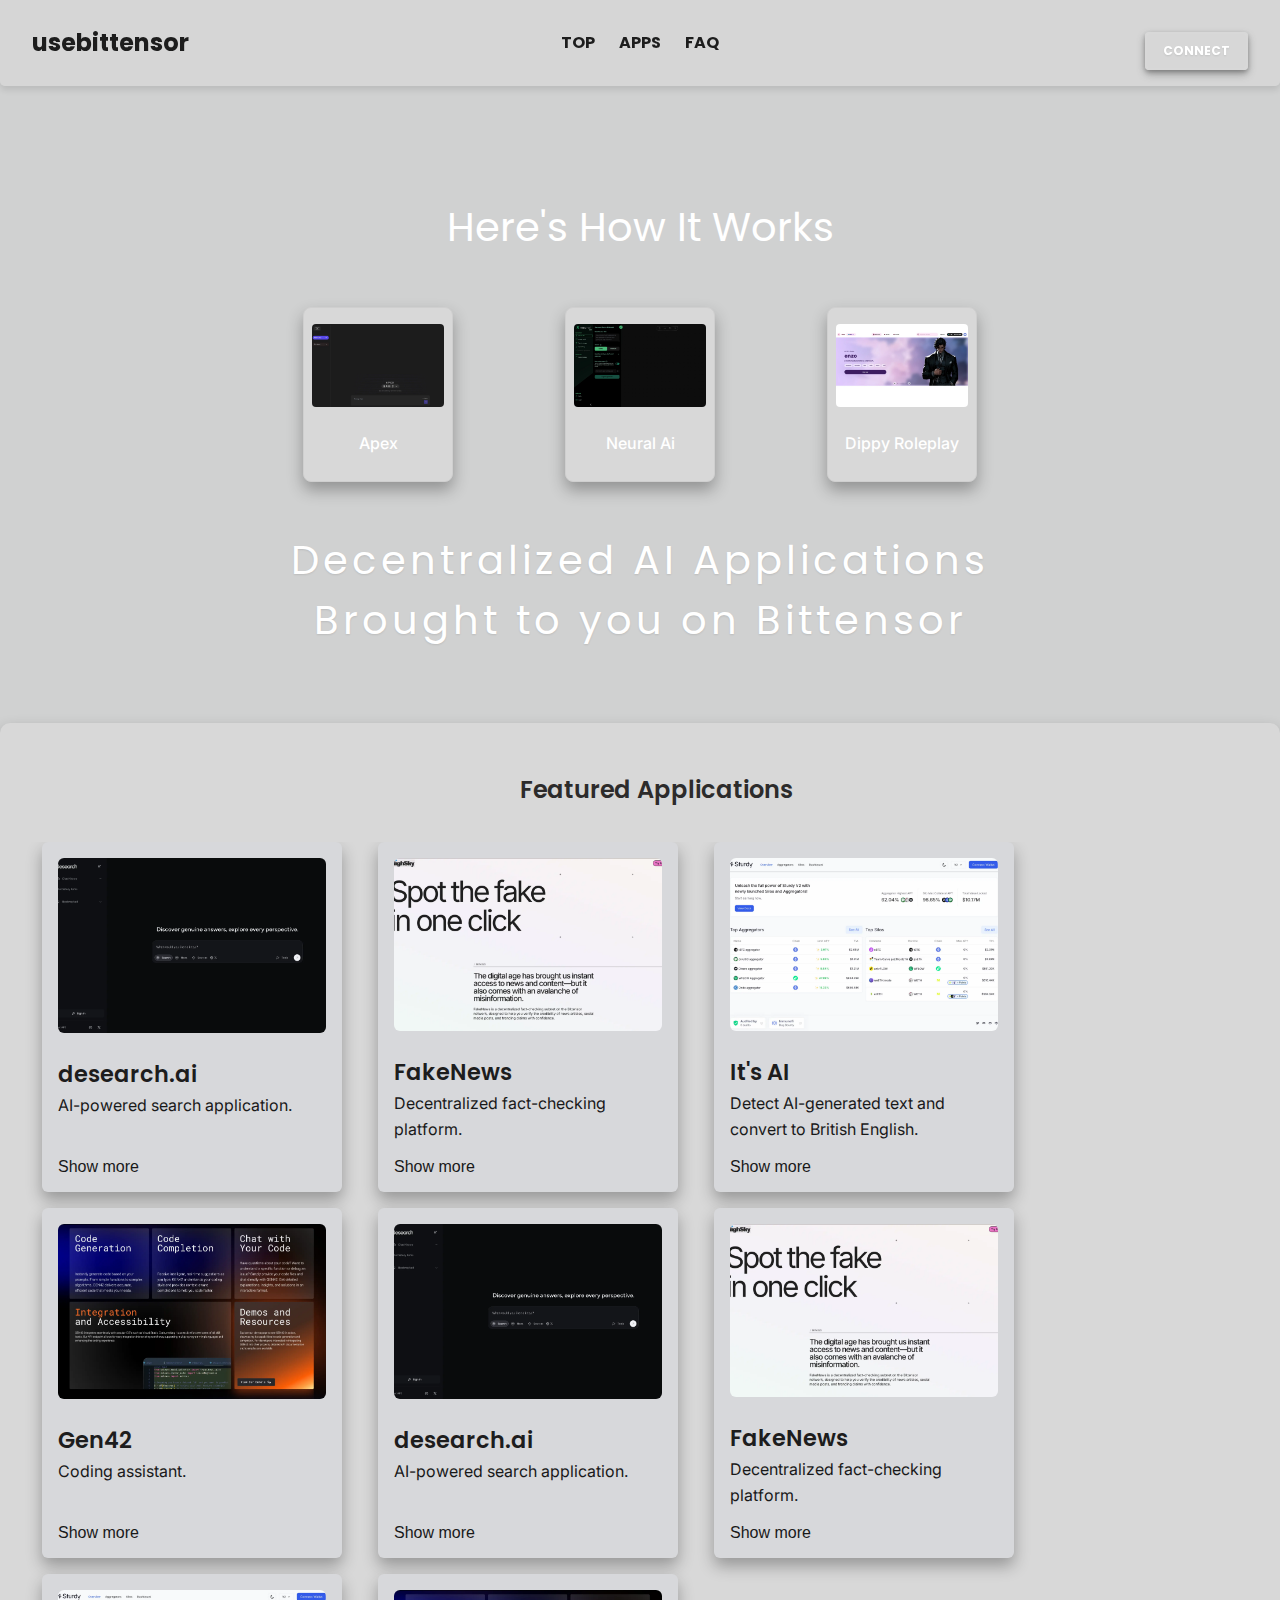
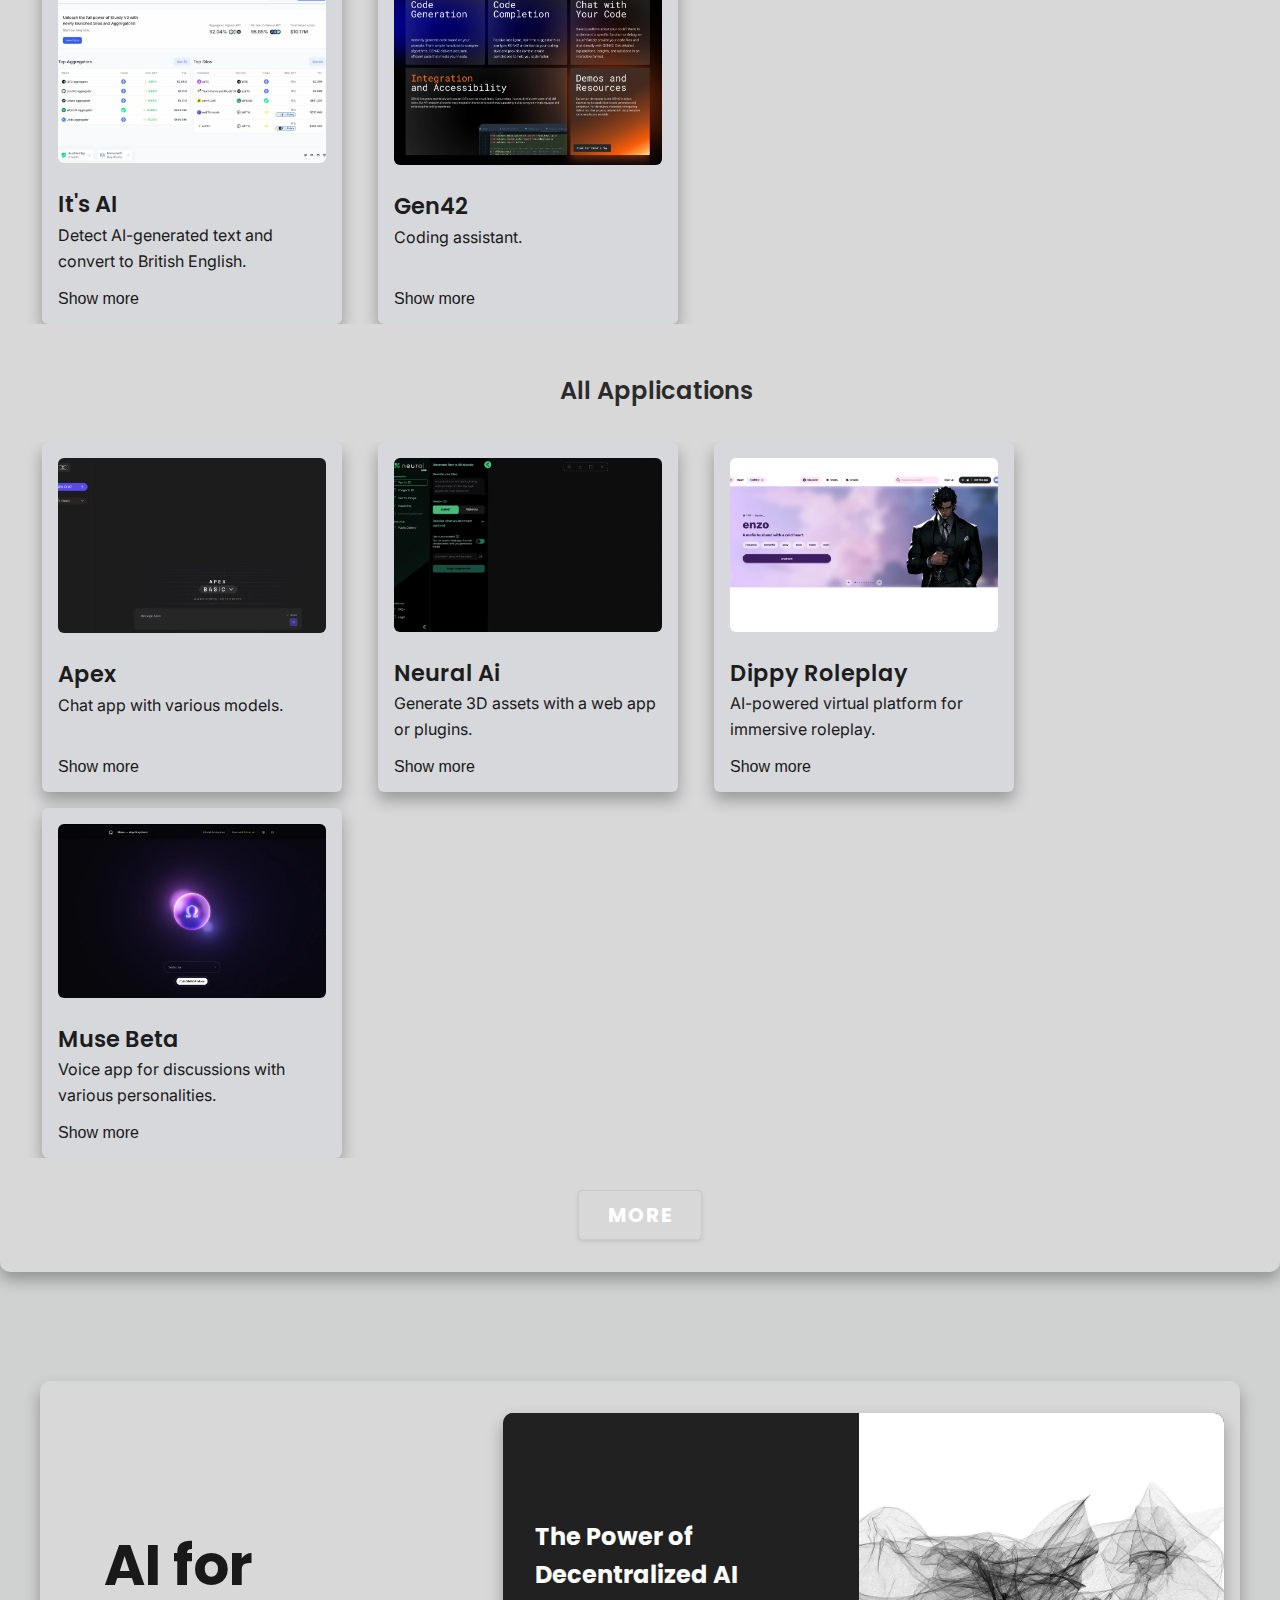
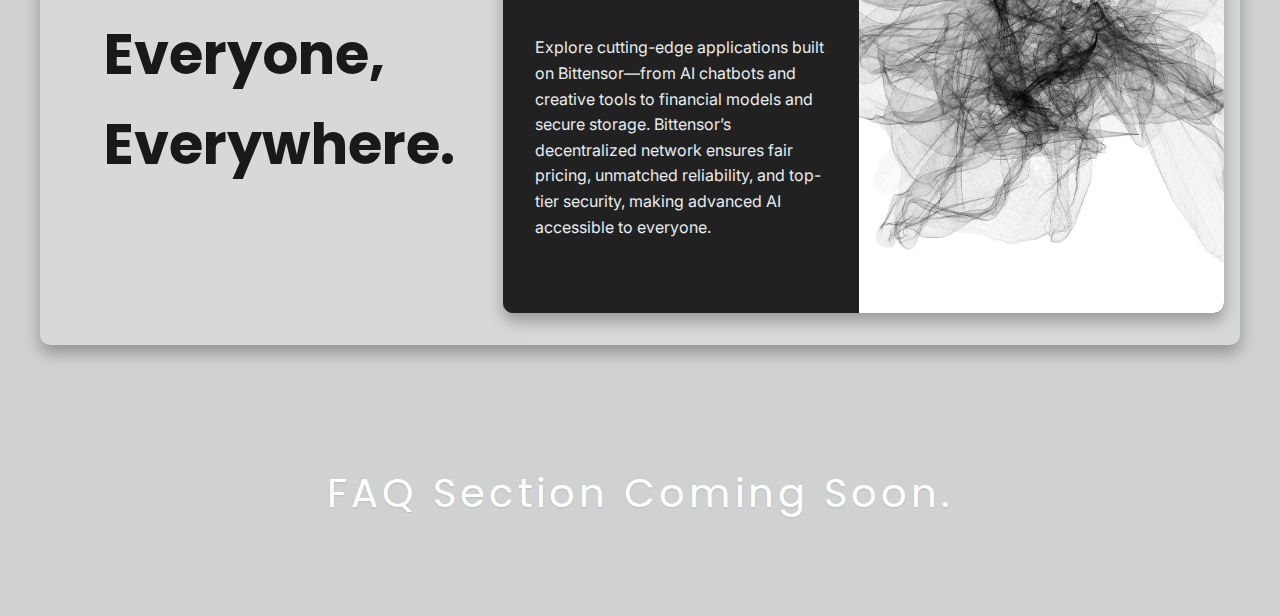
==== commit c3b7564a: "Mobile stuff too" ====
--- a/index.html
+++ b/index.html
@@ -24,6 +24,15 @@
     </div>
   </header>
   <br><br><br>
+  <!-- After the applications section -->
+<section class="example-workflow">
+  <div class="example-workflow-wrapper">
+    <h2 class="example-title">Here's How It Works</h2>
+    <div class="workflow-steps" id="workflow-steps">
+      <!-- Steps will be populated dynamically -->
+    </div>
+  </div>
+</section>
   <section class="hero-text">
     <h2>Decentralized AI Applications<br>Brought to you on Bittensor</h2>
   </section>
--- a/style.css
+++ b/style.css
@@ -191,7 +191,7 @@
     top: 100%;
     left: 0;
     width: 100%;
-    background-color: #16181f;
+    background-color: #191919;
     flex-direction: column;
     padding: 1rem;
     box-shadow: 0 4px 6px rgba(0, 0, 0, 0.1);
@@ -204,6 +204,107 @@
   .nav-menu li {
     margin: 0.5rem 0;
   }
+}
+
+/* Example Workflow Section */
+.example-workflow {
+  padding: 2rem 1rem;
+  background-color: transparent; /* Match applications section background */
+  max-width: 1700px;
+  margin: 0 auto;
+}
+
+.example-workflow-wrapper {
+  display: flex;
+  flex-direction: column;
+  align-items: center;
+  gap: 2rem;
+}
+
+.example-title {
+  font-family: "Poppins", Helvetica, sans-serif;
+  font-size: 2.5rem;
+  font-weight: 400;
+  color: #ffffff;
+  text-align: center;
+  margin-bottom: 1rem;
+}
+
+.workflow-steps {
+  display: flex;
+  flex-wrap: wrap;
+  justify-content: center;
+  gap: 7rem;
+  position: relative;
+}
+
+.workflow-step {
+  display: flex;
+  flex-direction: column;
+  align-items: center;
+  width: 150px;
+  position: relative;
+}
+
+.workflow-step:not(:last-child)::after {
+  content: '';
+  position: absolute;
+  top: 50%;
+  right: -2rem;
+  width: 2rem;
+  height: 2px;
+  background-color: transparent;
+  transform: translateY(-50%);
+}
+
+.workflow-step .app-card {
+  background-color: #d8d8d8;
+  border-radius: 8px;
+  border: 1px solid rgb(207, 207, 207); /* Subtle molded edge */
+  padding: 0.5rem;
+  width: 100%;
+  max-width: 150px;
+  max-height: 175px;
+  transition: all 0.3s ease;
+  justify-content: center;
+  cursor: pointer;
+}
+
+.workflow-step .app-card:hover {
+  transform: translateY(-5px);
+  background-color: #191919;
+}
+
+.workflow-step .app-card img {
+  width: 100%;
+  height: auto;
+  border-radius: 4px;
+  margin-bottom: 0.5rem;
+  justify-content: first baseline;
+}
+
+.workflow-step .app-card h4 {
+  color: #ffffff;
+  font-family: "Inter", sans-serif;
+  font-size: 1rem;
+  font-weight: 500;
+  margin-bottom: 0.5rem;
+  text-align: center;
+}
+
+/* Hide description, keywords, and show-more button in workflow app cards */
+.workflow-step .app-card p,
+.workflow-step .app-card .keywords,
+.workflow-step .app-card .show-more {
+  display: none;
+}
+
+.step-title {
+  color: #E8ECEF;
+  font-family: "Inter", sans-serif;
+  font-size: 0.9rem;
+  text-align: center;
+  margin-top: 0.5rem;
 }
 
 /*                          */
@@ -546,6 +647,45 @@
   transform: translateY(-2px); /* Slight lift on hover */
 }
 
+/* Mobile Optimization */
+@media (max-width: 768px) {
+  /* Featured Apps: 2 cards per slide, scrollable */
+  .featured-apps-row {
+    overflow-x: auto; /* Enable horizontal scrolling on mobile */
+    scroll-snap-type: x mandatory; /* Snap to each slide */
+    -webkit-overflow-scrolling: touch; /* Smooth scrolling on iOS */
+  }
+
+  .featured-apps-wrapper {
+    flex-wrap: nowrap; /* Prevent wrapping, create a horizontal row */
+    width: 200%; /* 2 slides (100% each) */
+    scroll-snap-align: start; /* Snap to the start of each slide */
+  }
+
+  .featured-apps-wrapper .app-card {
+    flex: 0 0 calc(50% - 0.5rem); /* 2 cards per slide (50% width minus gap) */
+    max-width: calc(50% - 0.5rem); /* Ensure 2 cards fit side by side */
+  }
+
+  /* All Apps: 2 cards side by side, non-scrollable */
+  #all-apps-row .app-wrapper {
+    display: flex;
+    flex-wrap: wrap;
+    justify-content: center;
+    gap: 1rem;
+  }
+
+  #all-apps-row .app-card {
+    flex: 0 0 calc(50% - 0.5rem); /* 2 cards per row (50% width minus gap) */
+    max-width: calc(50% - 0.5rem); /* Ensure 2 cards fit side by side */
+  }
+
+  /* Adjust button spacing */
+  .extend-btn,
+  .show-less-btn {
+    margin-top: 1rem;
+  }
+}
 
 /*                  */
 /* Discover Section */
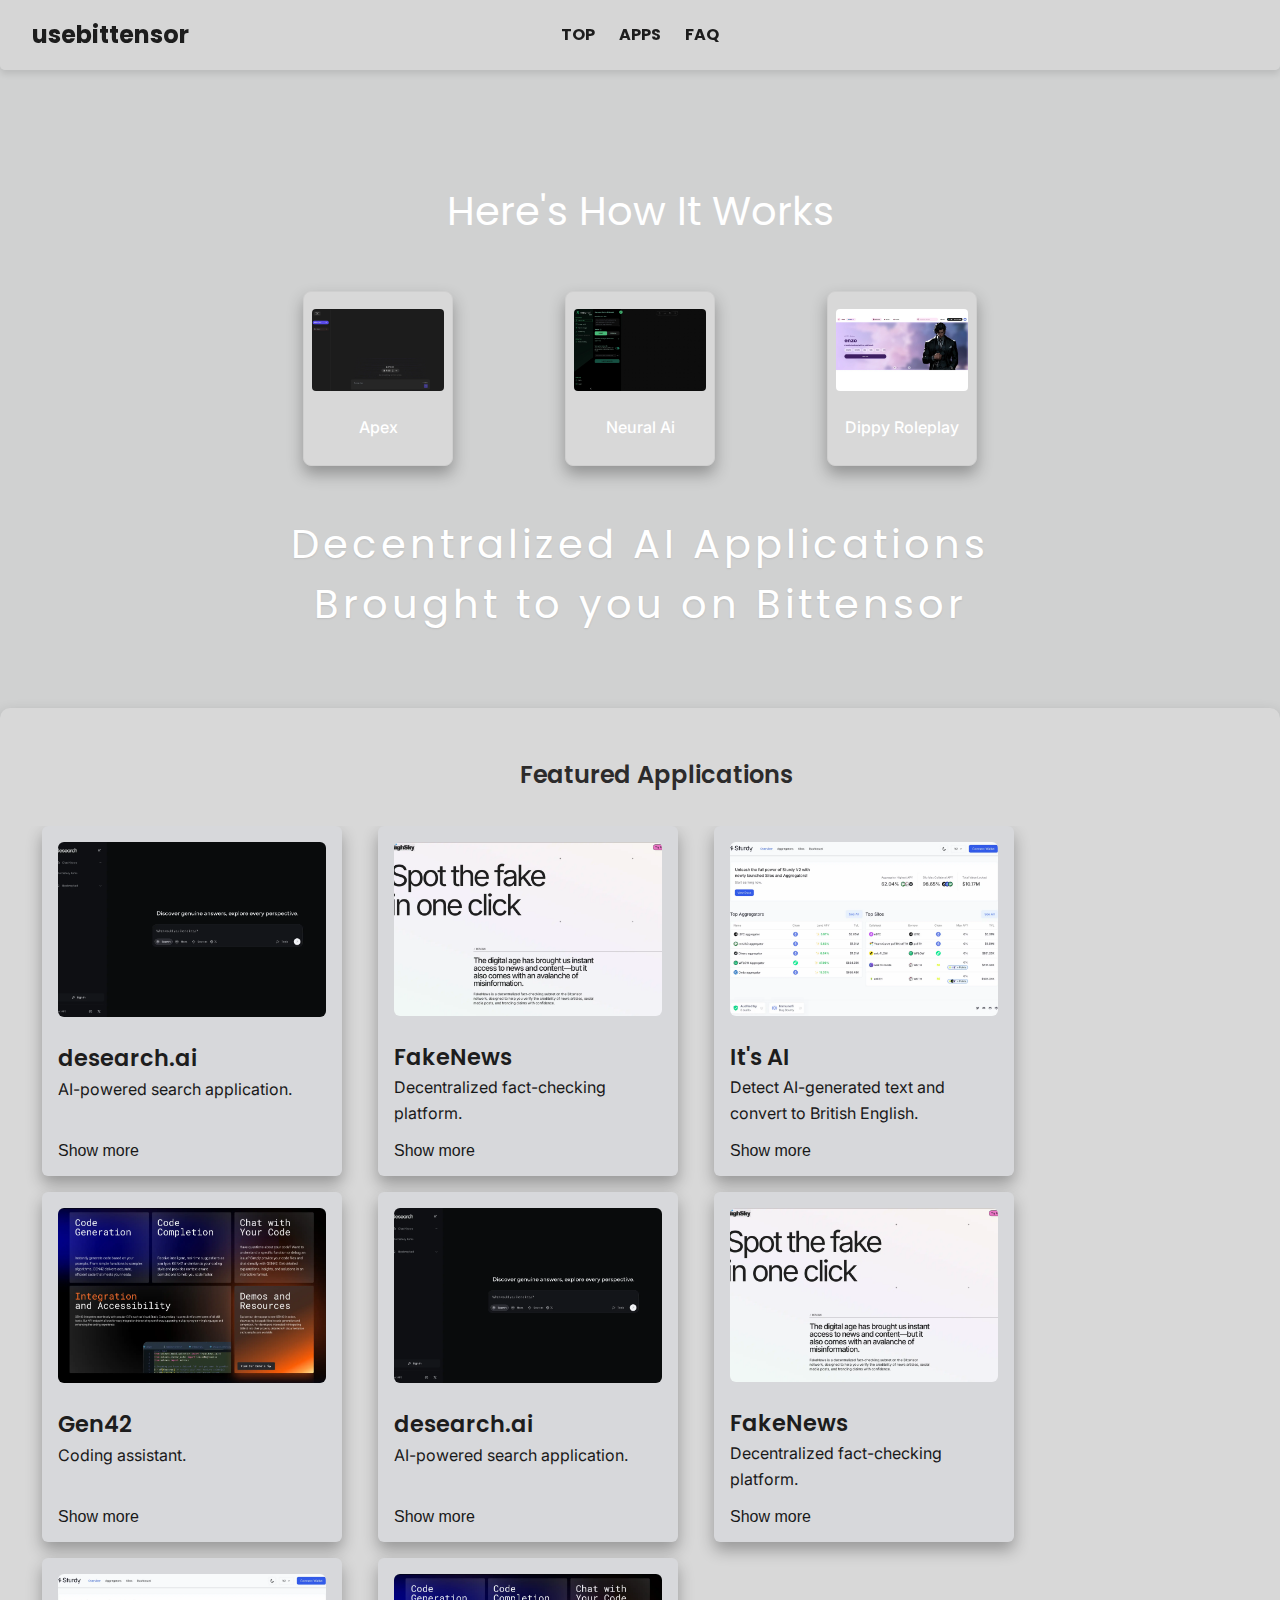
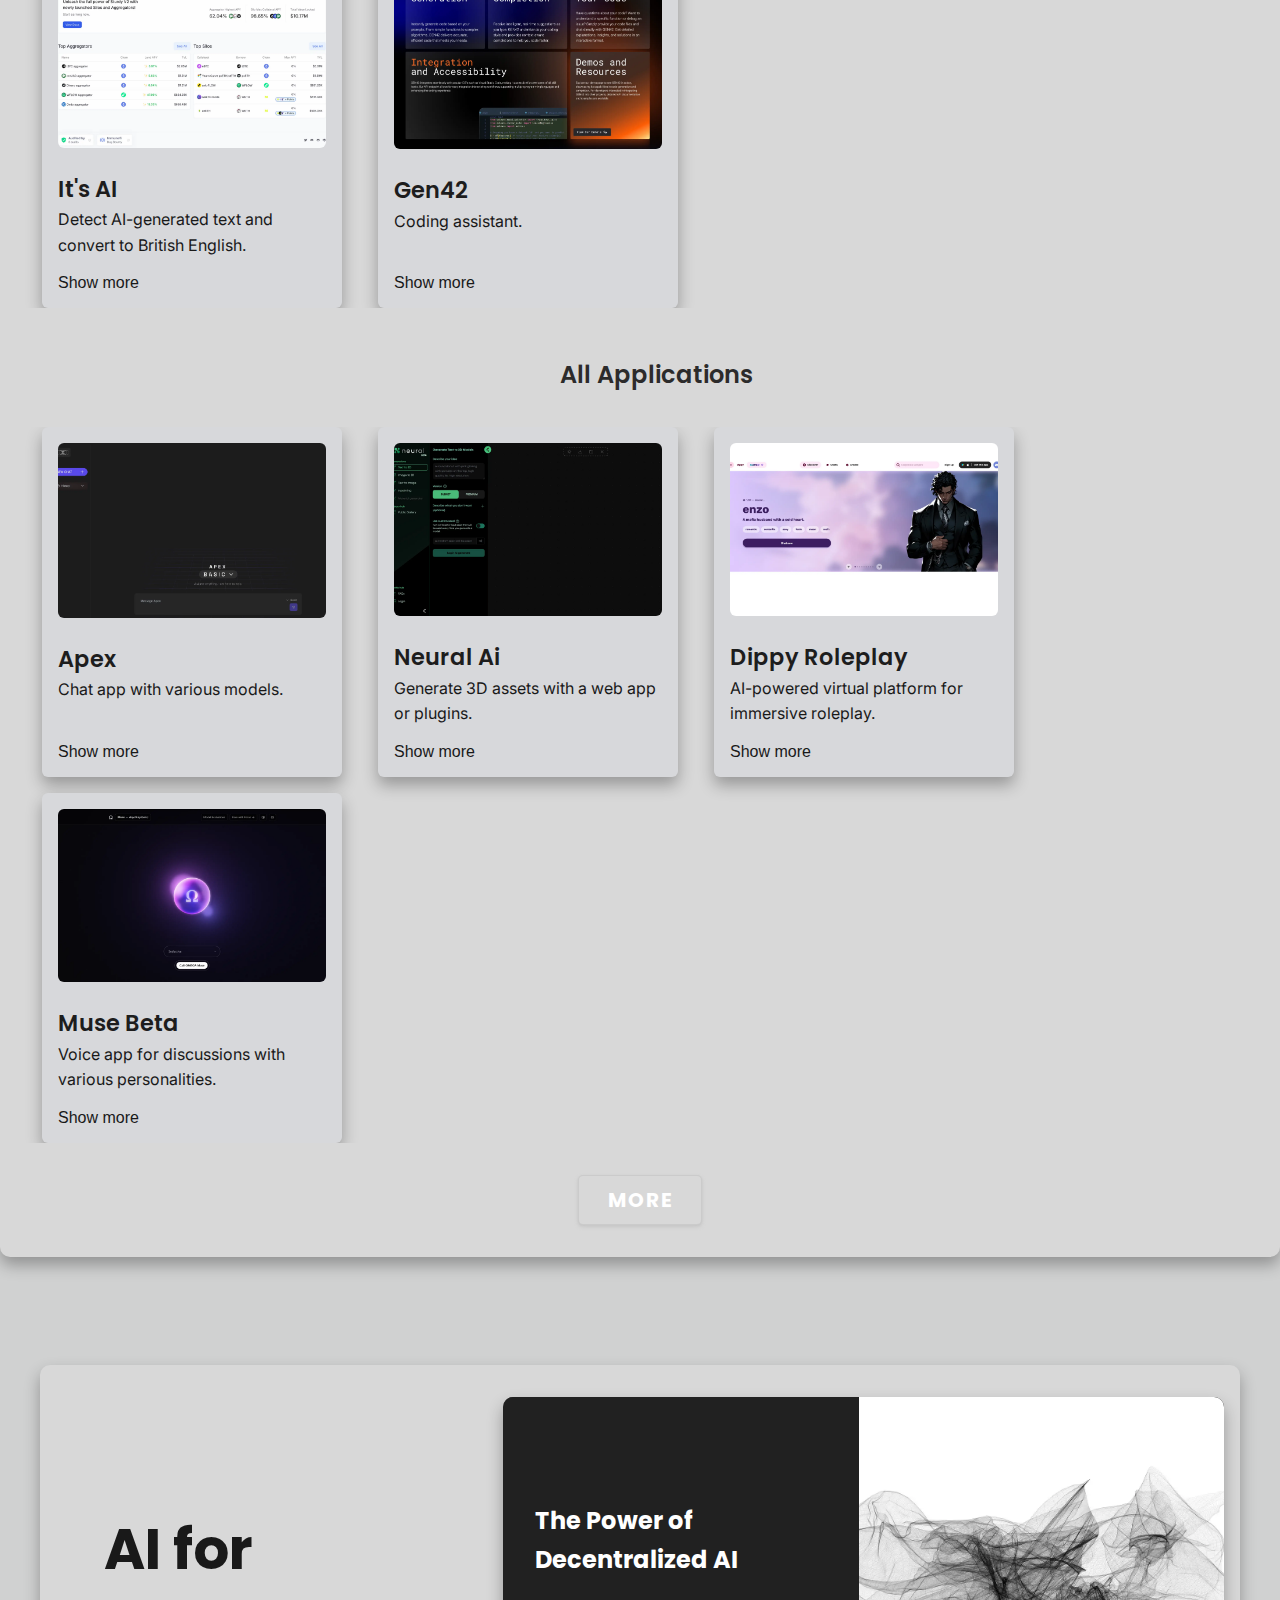
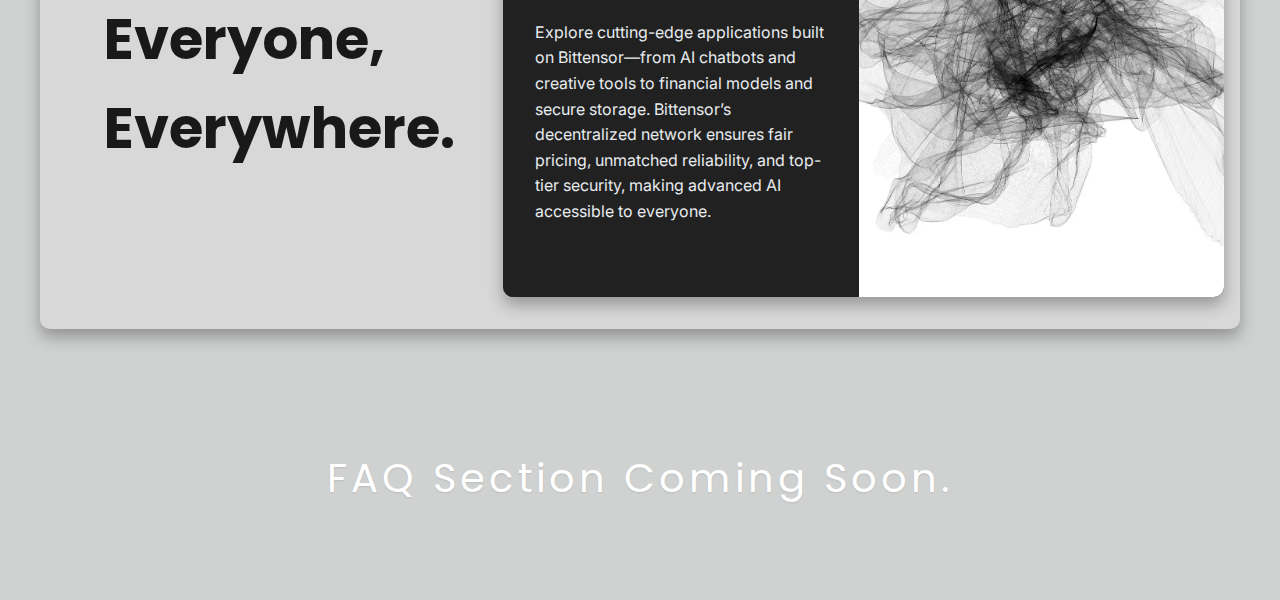
==== commit 0bf39f2b: "Vibe. Mobile optimization" ====
--- a/index.html
+++ b/index.html
@@ -19,9 +19,9 @@
         <li><a href="#faq">FAQ</a></li>
       </ul>
     </nav>
-    <div class="header-right">
+    <!--<div class="header-right">
       <button class="connect-btn">CONNECT</button>
-    </div>
+    </div>-->
   </header>
   <br><br><br>
   <!-- After the applications section -->
@@ -115,7 +115,7 @@
   </section>
   <br><br><br>
 
-  <script src="data/applications.js"></script>
+  <script src="scripts/data/applications.js"></script>
   <script src="scripts/utils.js"></script>
   <script src="scripts/script.js"></script>
 </body>
--- a/style.css
+++ b/style.css
@@ -178,27 +178,46 @@
 
   .hamburger {
     display: block;
-  }
-
-  .header-left {
-    flex: 1;
-    text-align: center;
+    padding: 1rem;
+    z-index: 1001;
   }
 
   .nav-menu {
     display: none;
-    position: absolute;
-    top: 100%;
+    position: fixed;
+    top: 60px;
     left: 0;
-    width: 100%;
-    background-color: #191919;
+    right: 0;
+    background-color: #d8d8d8ac;
     flex-direction: column;
-    padding: 1rem;
-    box-shadow: 0 4px 6px rgba(0, 0, 0, 0.1);
+    padding: 1.5rem 2rem;
+    box-shadow: 0 8px 32px rgba(0, 0, 0, 0.2);
+    max-height: calc(100vh - 60px);
+    overflow-y: auto;
+    transition: transform 0.3s ease-out;
+    transform: translateY(-100%);
   }
 
   .nav-menu.active {
     display: flex;
+    transform: translateY(0);
+  }
+
+  .nav-menu li {
+    margin: 0.8rem 0;
+  }
+
+  .nav-menu li a {
+    font-size: 1.2rem;
+    padding: 1rem;
+    display: block;
+    border-radius: 6px;
+    transition: background 0.2s ease;
+  }
+
+  .nav-menu li a:hover {
+    background-color: #333333;
+    text-decoration: none;
   }
 
   .nav-menu li {
@@ -272,7 +291,7 @@
 
 .workflow-step .app-card:hover {
   transform: translateY(-5px);
-  background-color: #191919;
+  background-color: transparent;
 }
 
 .workflow-step .app-card img {
@@ -1370,4 +1389,4 @@
   display: block; /* Show when active */
 }
 
-/* ... (rest of the styles unchanged) ... */+/* ... (rest of the styles unchanged) ... */
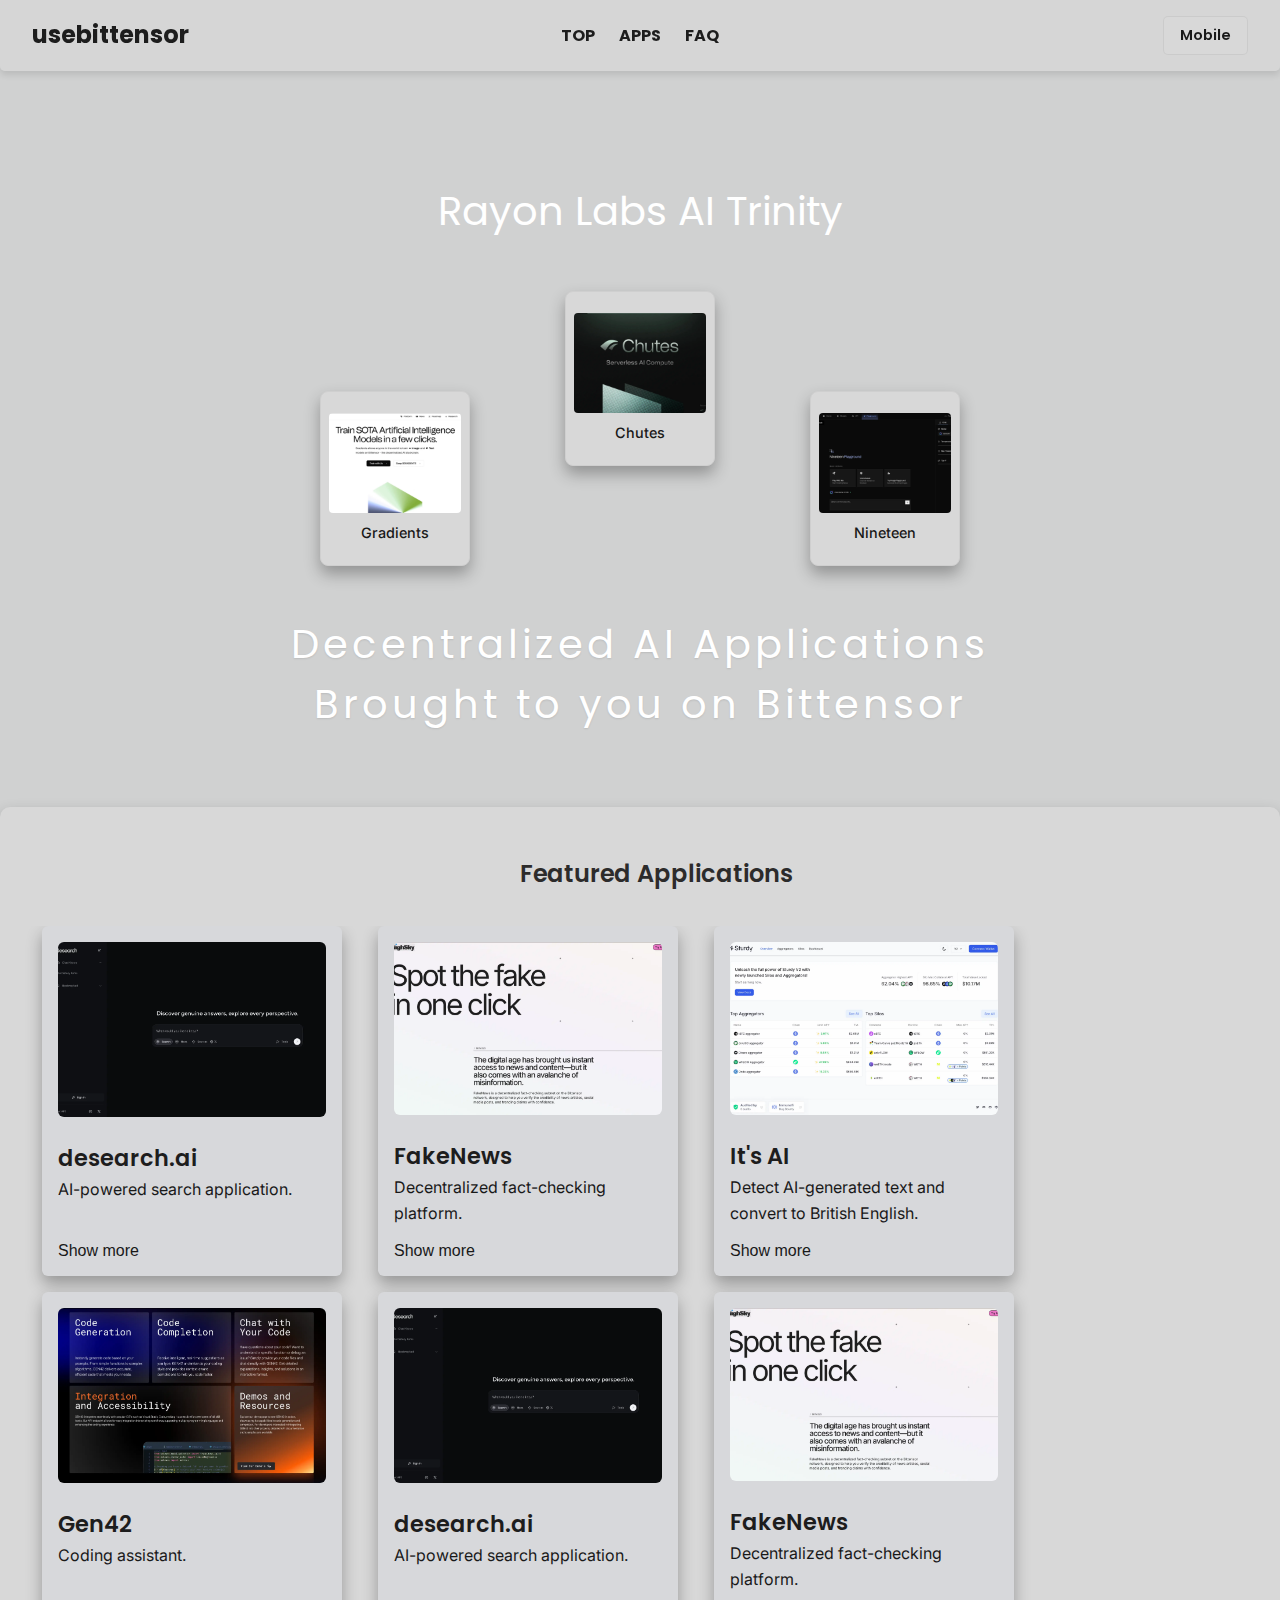
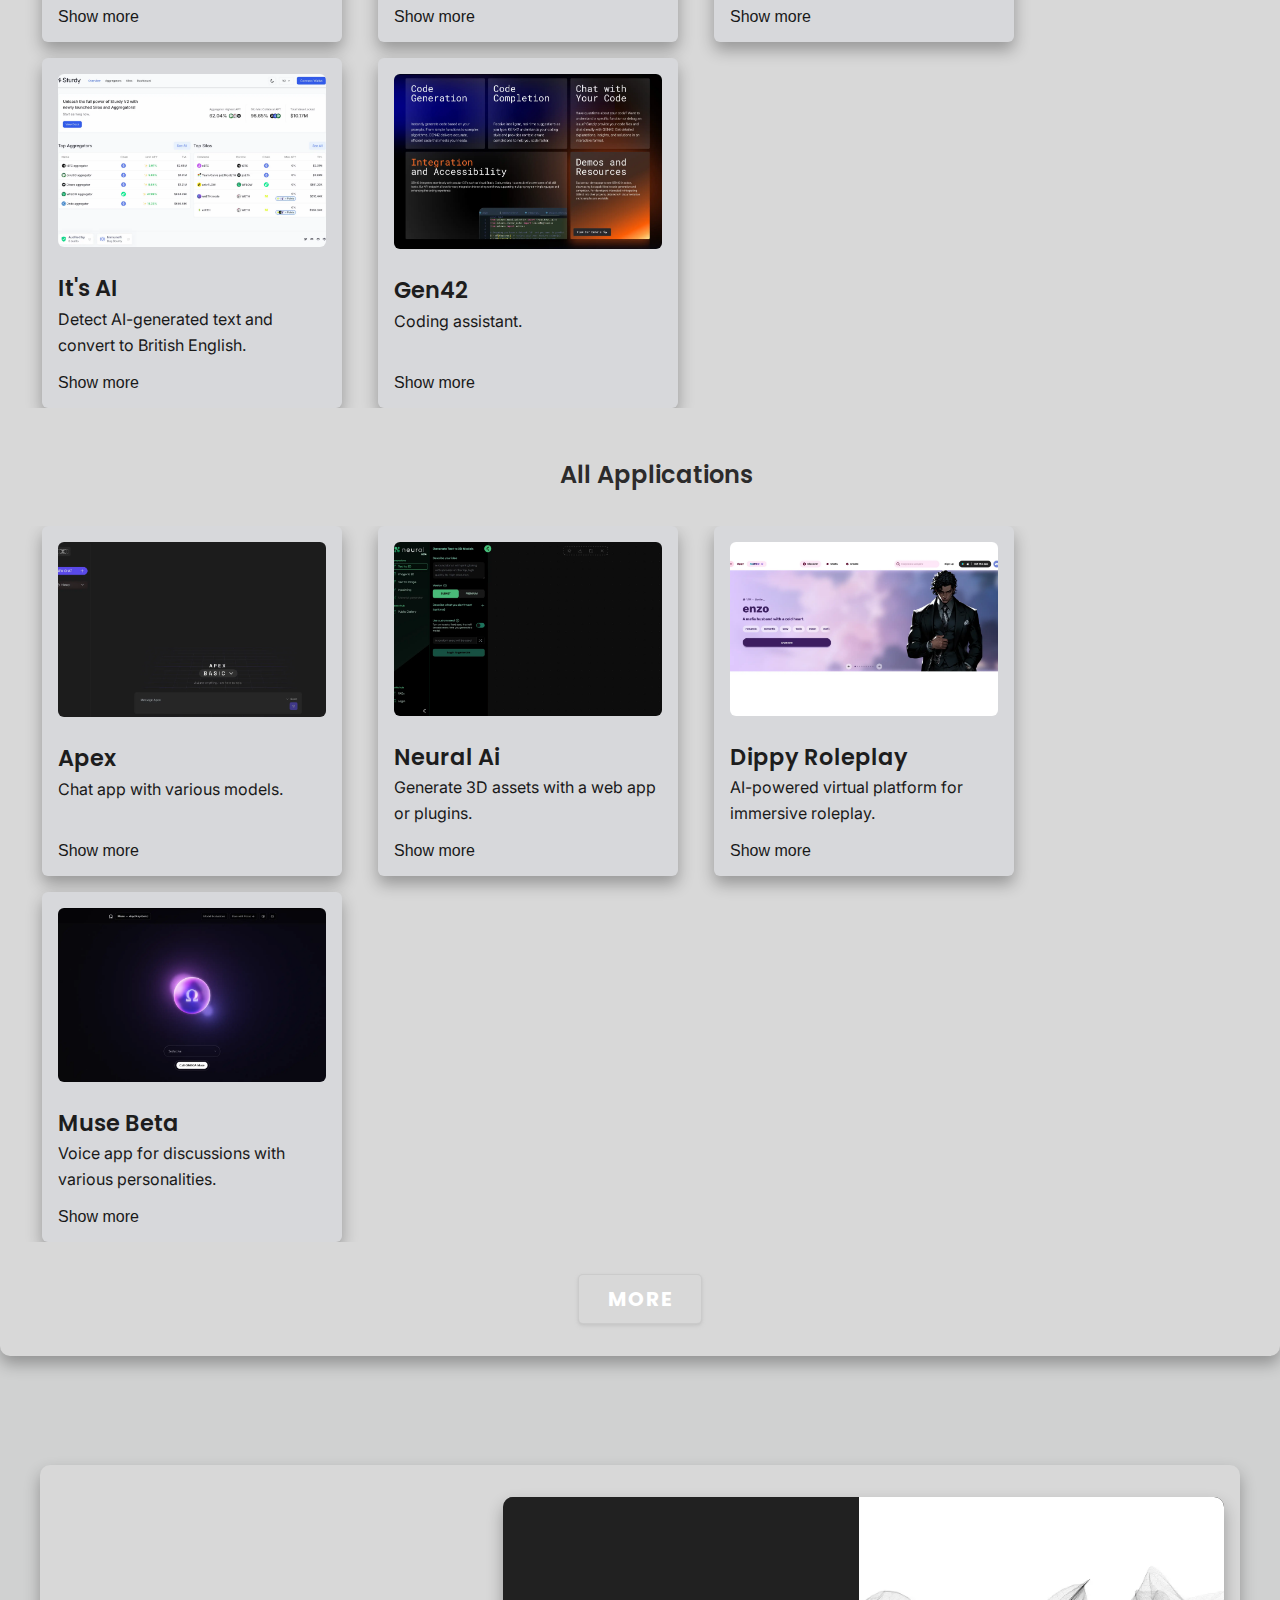
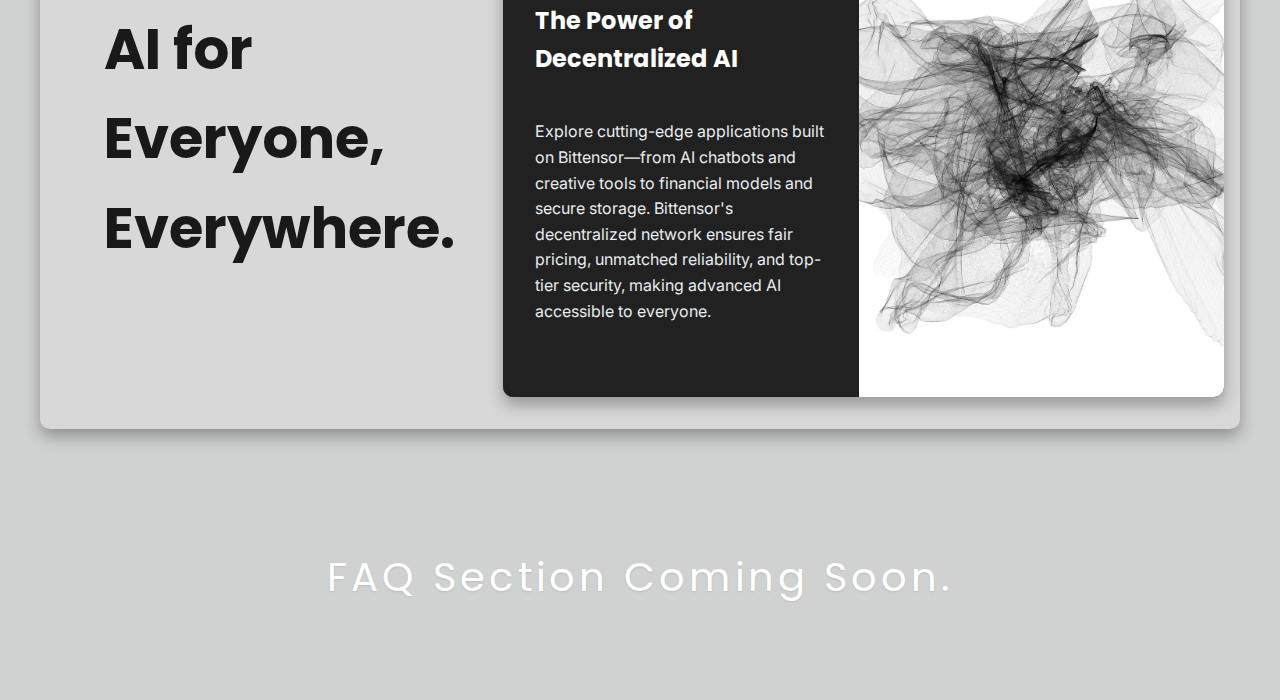
==== commit eb53e4b6: "trinity" ====
--- a/index.html
+++ b/index.html
@@ -3,31 +3,36 @@
 <head>
   <meta charset="UTF-8" />
   <title>usebittensor - Explore Bittensor Apps</title>
+  <link rel="icon" type="image/x-icon" href="favicon.ico">
   <link rel="stylesheet" href="style.css" />
   <link href="https://fonts.googleapis.com/css2?family=Poppins:wght@400;600;700&family=Inter:wght@400;500&display=swap" rel="stylesheet">
 </head>
 <body>
   <header class="header">
-    <div class="hamburger" id="hamburger">☰</div>
-    <div class="header-left">
-      <h1 class="site-title">usebittensor</h1>
+    <div class="header-content">
+      <div class="hamburger" id="hamburger">☰</div>
+      <div class="header-left">
+        <h1 class="site-title">usebittensor</h1>
+      </div>
+      <nav class="header-middle">
+        <ul class="nav-menu" id="nav-menu">
+          <li><a href="#top">TOP</a></li>
+          <li><a href="#applications">APPS</a></li>
+          <li><a href="#faq">FAQ</a></li>
+        </ul>
+      </nav>
+      <div class="header-right">
+        <button class="version-toggle" id="version-toggle">
+          <span class="toggle-text">Mobile</span>
+        </button>
+      </div>
     </div>
-    <nav class="header-middle">
-      <ul class="nav-menu" id="nav-menu">
-        <li><a href="#top">TOP</a></li>
-        <li><a href="#applications">APPS</a></li>
-        <li><a href="#faq">FAQ</a></li>
-      </ul>
-    </nav>
-    <!--<div class="header-right">
-      <button class="connect-btn">CONNECT</button>
-    </div>-->
   </header>
   <br><br><br>
   <!-- After the applications section -->
 <section class="example-workflow">
   <div class="example-workflow-wrapper">
-    <h2 class="example-title">Here's How It Works</h2>
+    <h2 class="example-title">Rayon Labs AI Trinity</h2>
     <div class="workflow-steps" id="workflow-steps">
       <!-- Steps will be populated dynamically -->
     </div>
@@ -79,7 +84,7 @@
           <div class="workflow-item">
             <div class="workflow-text">
               <h3>The Power of Decentralized AI</h3>
-              <p>Explore cutting-edge applications built on Bittensor—from AI chatbots and creative tools to financial models and secure storage. Bittensor’s decentralized network ensures fair pricing, unmatched reliability, and top-tier security, making advanced AI accessible to everyone.</p>
+              <p>Explore cutting-edge applications built on Bittensor—from AI chatbots and creative tools to financial models and secure storage. Bittensor's decentralized network ensures fair pricing, unmatched reliability, and top-tier security, making advanced AI accessible to everyone.</p>
             </div>
             <div class="workflow-image">
               <img src="img/neural/neurons.webp" alt="Customize Your Own AI Preview">
@@ -88,7 +93,7 @@
           <div class="workflow-item">
             <div class="workflow-text">
               <h3>Your Gateway to AI Innovation</h3>
-              <p>Bittensor’s subnets bring you a world of possibilities: image generation, data analysis, AI companions, and more. Powered by a decentralized marketplace of resources, these applications offer affordability, scalability, and robust performance. Dive into the future of AI today!</p>
+              <p>Bittensor's subnets bring you a world of possibilities: image generation, data analysis, AI companions, and more. Powered by a decentralized marketplace of resources, these applications offer affordability, scalability, and robust performance. Dive into the future of AI today!</p>
               <!--<a href="workflow-studies-research.html" class="explore-workflow-btn">See more</span></a>-->
             </div>
             <div class="workflow-image">
--- a/style.css
+++ b/style.css
@@ -12,6 +12,7 @@
   line-height: 1.6;
   font-weight: 400;
   font-size: 1rem;
+  padding-top: 70px; /* Adjust this value based on your header height */
 }
 
 .hero-text h2 {
@@ -68,11 +69,27 @@
   box-shadow: 0px 4px 6px rgba(0, 0, 0, 0.1);
   top: 0;
   z-index: 1000;
-  max-width: 1400px; /* Match the page content width */
-  margin: 0 auto; /* Center the header */
-  width: 100%; /* Ensure it takes full width up to max-width */
-  box-sizing: border-box; /* Include padding in width calculation */
-  position: sticky;
+  width: 100%;
+  box-sizing: border-box;
+  position: fixed;
+  transition: transform 0.3s ease-in-out, opacity 0.3s ease-in-out;
+  transform: translateY(0);
+  opacity: 1;
+}
+
+/* Add a wrapper for the header content */
+.header-content {
+  max-width: 1400px;
+  width: 100%;
+  margin: 0 auto;
+  display: flex;
+  align-items: center;
+  justify-content: space-between;
+}
+
+.header.hidden {
+  transform: translateY(-100%);
+  opacity: 0;
 }
 
 .hamburger {
@@ -169,8 +186,49 @@
   transform: translateY(-2px); /* Slight lift on hover */
 }
 
+/* Version Toggle Button */
+.version-toggle {
+  background-color: #d8d8d8;
+  border: 1px solid #c8c8c8da;
+  color: #191919;
+  padding: 0.5rem 1rem;
+  border-radius: 5px;
+  cursor: pointer;
+  font-family: "Poppins", Helvetica, sans-serif;
+  font-size: 0.9rem;
+  font-weight: 600;
+  transition: all 0.3s ease;
+  display: flex;
+  align-items: center;
+  gap: 0.5rem;
+}
+
+.version-toggle:hover {
+  background-color: #e6e4e4;
+  transform: translateY(-2px);
+  box-shadow: 0 2px 4px rgba(0, 0, 0, 0.1);
+}
+
+.version-toggle.mobile {
+  background-color: #191919;
+  color: #ffffff;
+  border-color: #333333;
+}
+
+.version-toggle.mobile:hover {
+  background-color: #333333;
+}
+
 /* Mobile Styling */
 @media (max-width: 768px) {
+  .header {
+    padding: 0.5rem 1rem;
+  }
+  
+  body {
+    padding-top: 60px; /* Slightly less padding for mobile */
+  }
+
   .header-middle,
   .header-right {
     display: none;
@@ -223,12 +281,249 @@
   .nav-menu li {
     margin: 0.5rem 0;
   }
+
+  /* Hero Text */
+  .hero-text h2 {
+    font-size: 2rem;
+    padding: 0 1rem;
+    margin: 0 1rem;
+  }
+
+  /* Example Workflow Section */
+  .example-workflow {
+    padding: 1rem;
+  }
+
+  .workflow-steps {
+    gap: 2rem;
+    padding: 0 1rem;
+  }
+
+  .workflow-step {
+    width: 100%;
+    max-width: 250px;
+  }
+
+  .workflow-step:not(:last-child)::after {
+    display: none;
+  }
+
+  /* Applications Section */
+  .applications {
+    padding: 1rem;
+    margin: 1rem;
+  }
+
+  .app-row-title {
+    font-size: 1.2rem;
+    margin-left: 1rem;
+    margin-top: 0.5rem;
+  }
+
+  .app-card {
+    width: 100%;
+    max-width: 300px;
+    margin: 0.5rem;
+    height: auto;
+    min-height: 300px;
+  }
+
+  .app-card img {
+    height: 150px;
+  }
+
+  /* Workflows Section */
+  .workflows {
+    padding: 1rem;
+    margin: 1rem;
+    flex-direction: column;
+  }
+
+  .workflows-wrapper {
+    flex-direction: column;
+  }
+
+  .workflows-title {
+    padding: 1rem;
+    min-height: auto;
+  }
+
+  .discover-title {
+    font-size: 2.5rem;
+    text-align: center;
+    margin-bottom: 1rem;
+  }
+
+  .workflows-container {
+    height: auto;
+    min-height: 400px;
+    margin-left: 0;
+    margin-top: 1rem;
+  }
+
+  .workflow-item {
+    flex-direction: column;
+  }
+
+  .workflow-text {
+    padding: 1rem;
+    flex: none;
+  }
+
+  .workflow-text h3 {
+    font-size: 1.3rem;
+    margin-top: 1rem;
+  }
+
+  .workflow-image {
+    flex: none;
+    height: 200px;
+  }
+
+  /* Modal */
+  .modal-content {
+    width: 95%;
+    padding: 1rem;
+    margin: 1rem;
+  }
+
+  #modal-image {
+    max-height: 300px;
+  }
+
+  .accordion-btn {
+    font-size: 1rem;
+    padding: 0.8rem;
+  }
+
+  /* FAQ Section */
+  .faq {
+    padding: 1rem;
+    margin: 1rem;
+    flex-direction: column;
+  }
+
+  .faq-wrapper {
+    flex-direction: column;
+  }
+
+  .faq-title {
+    padding: 1rem;
+    height: auto;
+  }
+
+  .faq-heading {
+    font-size: 2.5rem;
+    text-align: center;
+  }
+
+  .faq-questions {
+    height: auto;
+    min-height: 300px;
+    padding: 1rem;
+  }
+
+  .faq-item {
+    padding: 0.8rem 1rem;
+  }
+
+  .faq-question-text {
+    font-size: 1.2rem;
+  }
+
+  .faq-answer {
+    height: auto;
+    min-height: 200px;
+    padding: 1rem;
+  }
+
+  /* General Spacing */
+  br {
+    display: none;
+  }
+
+  section {
+    margin: 1rem 0;
+  }
+
+  /* Buttons */
+  .extend-btn,
+  .show-less-btn,
+  .connect-btn {
+    width: 90%;
+    max-width: 300px;
+    margin: 1rem auto;
+    text-align: center;
+  }
+
+  /* Keywords */
+  .keywords {
+    font-size: 0.8rem;
+  }
+
+  .keyword {
+    margin-right: 0.3rem;
+  }
+
+  /* Add version toggle to mobile menu */
+  .nav-menu::after {
+    content: '';
+    display: block;
+    height: 1px;
+    background-color: #333333;
+    margin: 1rem 0;
+  }
+
+  .mobile-version-toggle {
+    display: block;
+    width: 100%;
+    padding: 1rem;
+    margin-top: 1rem;
+    text-align: left;
+    background: none;
+    border: none;
+    color: #191919;
+    font-family: "Poppins", Helvetica, sans-serif;
+    font-size: 1.2rem;
+    cursor: pointer;
+  }
+
+  .mobile-version-toggle.mobile {
+    color: #ffffff;
+  }
+}
+
+/* Additional Mobile Breakpoint for Smaller Devices */
+@media (max-width: 480px) {
+  .hero-text h2 {
+    font-size: 1.8rem;
+  }
+
+  .discover-title {
+    font-size: 2rem;
+  }
+
+  .app-card {
+    min-height: 280px;
+  }
+
+  .workflow-image {
+    height: 150px;
+  }
+
+  .faq-heading {
+    font-size: 2rem;
+  }
+
+  .faq-question-text {
+    font-size: 1.1rem;
+  }
 }
 
 /* Example Workflow Section */
 .example-workflow {
   padding: 2rem 1rem;
-  background-color: transparent; /* Match applications section background */
+  background-color: transparent;
   max-width: 1700px;
   margin: 0 auto;
 }
@@ -251,35 +546,50 @@
 
 .workflow-steps {
   display: flex;
-  flex-wrap: wrap;
   justify-content: center;
-  gap: 7rem;
+  align-items: center;
   position: relative;
+  width: 100%;
+  max-width: 700px;
+  margin: 0 auto;
+  padding: 2rem 0;
+  min-height: 275px;
 }
 
 .workflow-step {
   display: flex;
   flex-direction: column;
   align-items: center;
-  width: 150px;
-  position: relative;
-}
-
-.workflow-step:not(:last-child)::after {
-  content: '';
-  position: absolute;
-  top: 50%;
-  right: -2rem;
-  width: 2rem;
-  height: 2px;
-  background-color: transparent;
-  transform: translateY(-50%);
+  position: absolute; /* Change to absolute positioning */
+  transition: transform 0.3s ease;
+}
+
+/* Position the steps in a triangle */
+.workflow-step:nth-child(3) {
+  /* Chutes - top center */
+  top: 0;
+  left: 50%;
+  transform: translateX(-50%);
+}
+
+.workflow-step:nth-child(2) {
+  /* Gradients - bottom left */
+  bottom: 0%;
+  left: 15%;
+  transform: translateX(-50%);
+}
+
+.workflow-step:nth-child(1) {
+  /* Nineteen - bottom right */
+  bottom: 0;
+  right: 15%;
+  transform: translateX(50%);
 }
 
 .workflow-step .app-card {
   background-color: #d8d8d8;
   border-radius: 8px;
-  border: 1px solid rgb(207, 207, 207); /* Subtle molded edge */
+  border: 1px solid rgb(207, 207, 207);
   padding: 0.5rem;
   width: 100%;
   max-width: 150px;
@@ -287,6 +597,9 @@
   transition: all 0.3s ease;
   justify-content: center;
   cursor: pointer;
+  display: flex;
+  flex-direction: column;
+  align-items: center;
 }
 
 .workflow-step .app-card:hover {
@@ -296,34 +609,98 @@
 
 .workflow-step .app-card img {
   width: 100%;
-  height: auto;
+  height: 100px;
+  object-fit: cover;
   border-radius: 4px;
   margin-bottom: 0.5rem;
-  justify-content: first baseline;
 }
 
 .workflow-step .app-card h4 {
-  color: #ffffff;
-  font-family: "Inter", sans-serif;
-  font-size: 1rem;
-  font-weight: 500;
-  margin-bottom: 0.5rem;
-  text-align: center;
-}
-
-/* Hide description, keywords, and show-more button in workflow app cards */
-.workflow-step .app-card p,
-.workflow-step .app-card .keywords,
-.workflow-step .app-card .show-more {
-  display: none;
-}
-
-.step-title {
-  color: #E8ECEF;
+  color: #191919;
   font-family: "Inter", sans-serif;
   font-size: 0.9rem;
+  font-weight: 500;
+  margin: 0;
   text-align: center;
-  margin-top: 0.5rem;
+  padding: 0 0.5rem;
+}
+
+/* Mobile Version Styles */
+body.mobile-version {
+  max-width: 768px;
+  margin: 0 auto;
+}
+
+body.mobile-version .header {
+  max-width: 768px;
+}
+
+body.mobile-version .applications {
+  max-width: 768px;
+  margin: 0 auto;
+  padding: 1rem;
+}
+
+body.mobile-version .workflows {
+  max-width: 768px;
+}
+
+body.mobile-version .app-card {
+  width: 100%;
+  max-width: 300px;
+  margin: 0.5rem auto; /* Center cards */
+}
+
+body.mobile-version .app-wrapper {
+  justify-content: center; /* Center cards in wrapper */
+  gap: 1rem;
+}
+
+body.mobile-version .workflow-step .app-card {
+  max-width: 120px; /* Slightly smaller for mobile */
+  max-height: 150px;
+}
+
+body.mobile-version .workflow-step .app-card img {
+  height: 80px; /* Smaller height for mobile */
+}
+
+body.mobile-version .workflow-step .app-card h4 {
+  font-size: 0.8rem;
+  padding: 0.25rem 0.5rem;
+}
+
+body.mobile-version .workflow-steps {
+  max-width: 555px;
+  min-height: 375px;
+}
+
+body.mobile-version .workflow-step:nth-child(2) {
+  left: 35%;
+}
+
+body.mobile-version .workflow-step:nth-child(1) {
+  right: 35%;
+}
+
+/* Additional Mobile Breakpoint for Smaller Devices */
+@media (max-width: 480px) {
+  body.mobile-version .workflow-step .app-card {
+    max-width: 100px;
+    max-height: 130px;
+  }
+
+  body.mobile-version .workflow-step .app-card img {
+    height: 70px;
+  }
+
+  body.mobile-version .workflow-step .app-card h4 {
+    font-size: 0.75rem;
+  }
+
+  body.mobile-version .workflow-steps {
+    gap: 1.5rem;
+  }
 }
 
 /*                          */
@@ -761,7 +1138,7 @@
 .app-wrapper {
   display: flex;
   width: fit-content; /* Keep this for scrolling to work */
-  min-width: 100%; /* Ensures it’s at least as wide as the viewport */
+  min-width: 100%; /* Ensures it's at least as wide as the viewport */
 }
 
 /* No change needed for animations unless you want to adjust timing */
@@ -1280,113 +1657,4 @@
 /*             */
 /* FAQ Section */
 /*             */
-/* ... (previous styles unchanged) ... */
-
-/*           */
-/* FAQ Section */
-/*           */
-.faq {
-  padding: 2rem 1rem;
-  background-color: #d8d8d8; /* Match workflows background */
-  max-width: 1200px;
-  margin: 0 auto;
-  position: relative;
-  display: flex;
-  border-radius: 10px;
-  box-shadow: 0 8px 16px rgba(0, 0, 0, 0.3); /* Match workflows shadow */
-}
-
-.faq-wrapper {
-  max-width: 1200px;
-  margin: 0 auto;
-  display: flex;
-  gap: 0rem; /* Match workflows spacing, no gap between columns */
-}
-
-.faq-title {
-  flex: 0.5; /* Narrower, fixed proportion */
-  flex-shrink: 0; /* Prevent shrinking */
-  display: flex;
-  flex-direction: column;
-  justify-content: flex-start; /* Align to top */
-  height: 500px; /* Fixed height */
-  padding: 3rem;
-  background-color: transparent;
-}
-
-.faq-heading {
-  font-family: "Poppins", Helvetica, sans-serif;
-  font-size: 4rem; /* Match discover-title */
-  color: #191919; /* Match discover-title */
-  text-align: left;
-  margin: 0;
-  font-weight: bold;
-}
-
-.faq-questions {
-  flex: 1; /* Fixed proportion for second column */
-  flex-shrink: 0; /* Prevent shrinking */
-  display: flex;
-  flex-direction: column;
-  justify-content: center;
-  padding: 2rem;
-  background-color: #191919a2; /* Match workflows-container */
-  height: 500px; /* Fixed height */
-  border-radius: 0 0 0 10px; /* Only left corners rounded */
-}
-
-.faq-item {
-  display: flex;
-  justify-content: space-between;
-  align-items: center;
-  background-color: #191919e1; /* Match workflow-item */
-  padding: 1rem 1.5rem;
-  margin-bottom: 1rem;
-  border-radius: 6px;
-  cursor: pointer;
-}
-
-.faq-item:last-child {
-  margin-bottom: 0; /* Remove margin from the last item */
-}
-
-.faq-question-text {
-  font-family: "Poppins", Helvetica, sans-serif;
-  font-size: 1.5rem; /* Match workflow-text h3 */
-  color: #ffffff; /* Match workflow-text h3 */
-}
-
-.faq-arrow {
-  font-size: 1.5rem;
-  color: #ffffff; /* Match text color */
-}
-
-.faq-item:hover {
-  background-color: #191919; /* Slightly lighter on hover */
-}
-
-.faq-answer {
-  flex: 1; /* Fixed proportion for third column */
-  flex-shrink: 0; /* Prevent shrinking */
-  display: flex;
-  flex-direction: column;
-  justify-content: center;
-  padding: 2rem;
-  background-color: #191919a2; /* Match workflows-container, no abrupt change */
-  height: 500px; /* Fixed height */
-  border-radius: 0 10px 10px 0; /* Only right corners rounded */
-  box-shadow: none; /* Remove shadow to blend with faq-questions */
-}
-
-.faq-answer-content {
-  font-family: "Poppins", Helvetica, sans-serif;
-  font-size: 1rem; /* Match workflow-text p */
-  color: #E8ECEF; /* Match workflow-text p */
-  display: none; /* Initially hidden */
-}
-
-.faq-answer-content.active {
-  display: block; /* Show when active */
-}
-
 /* ... (rest of the styles unchanged) ... */
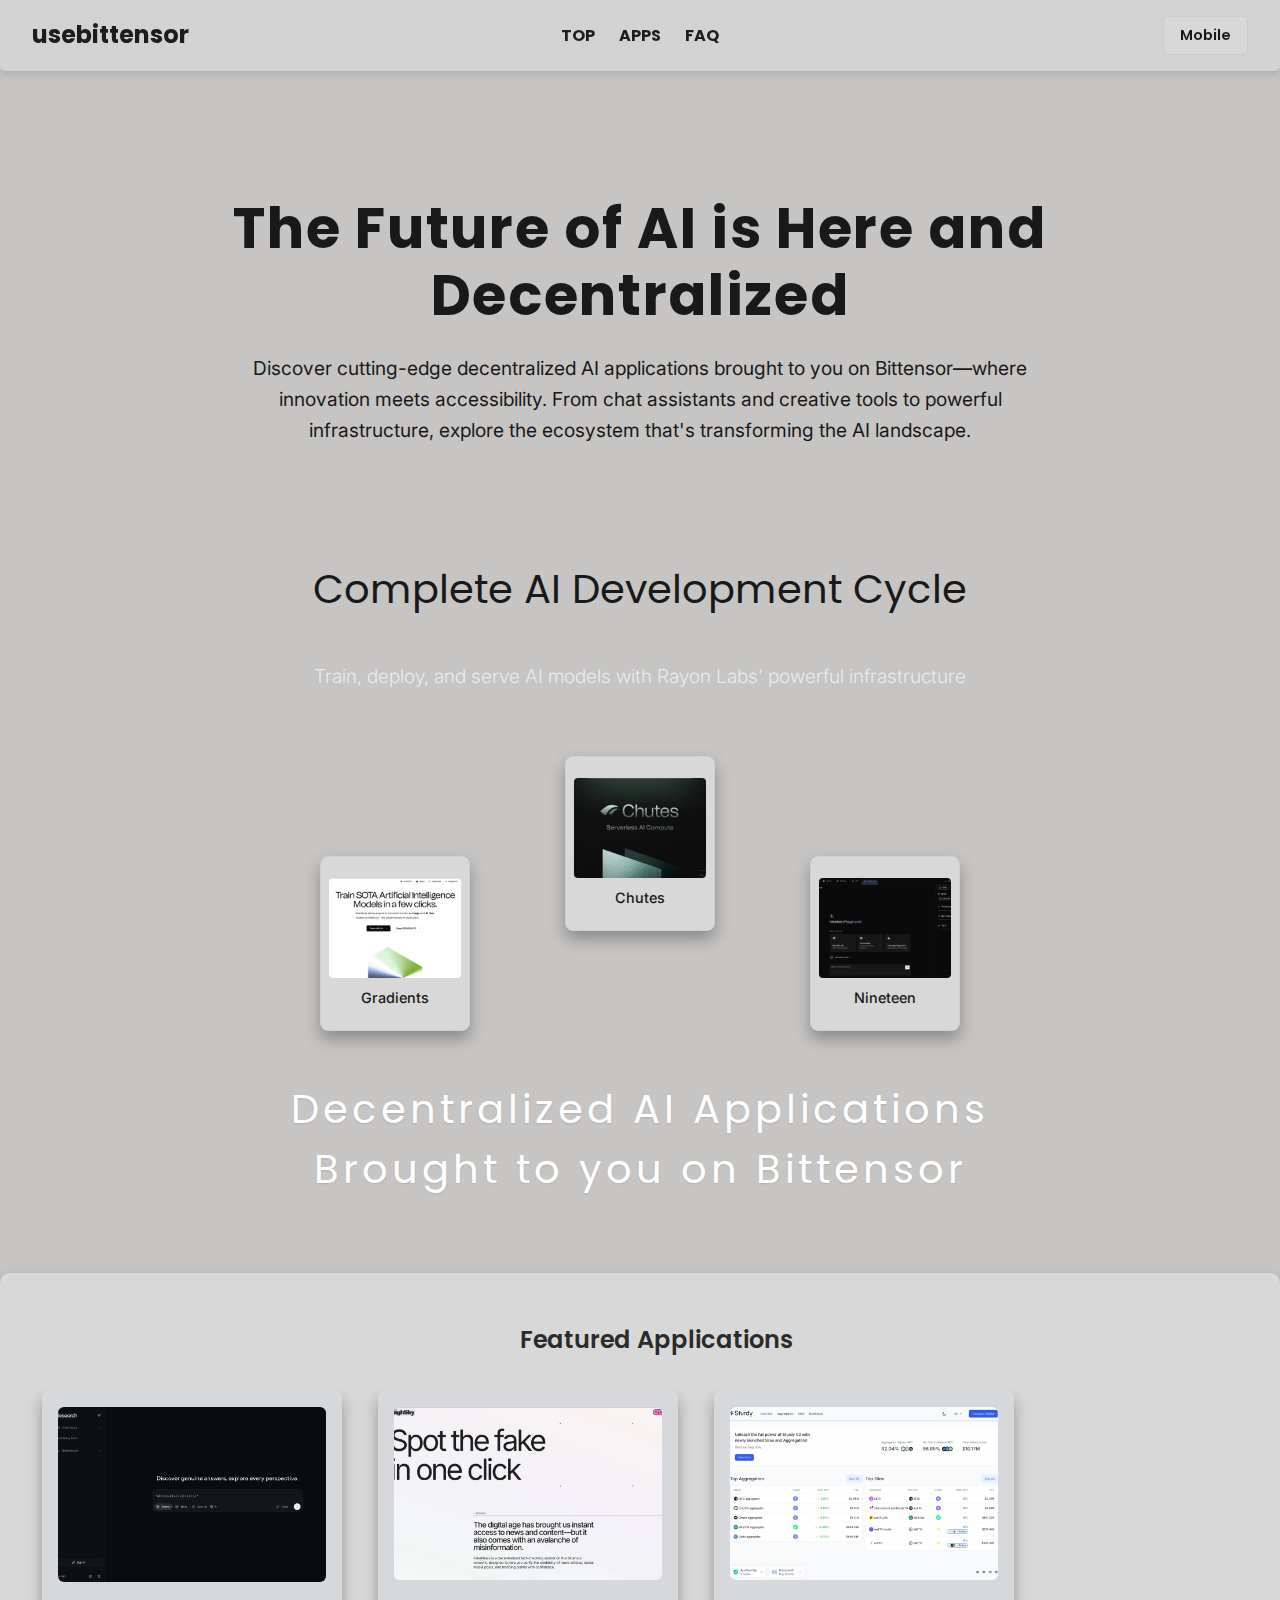
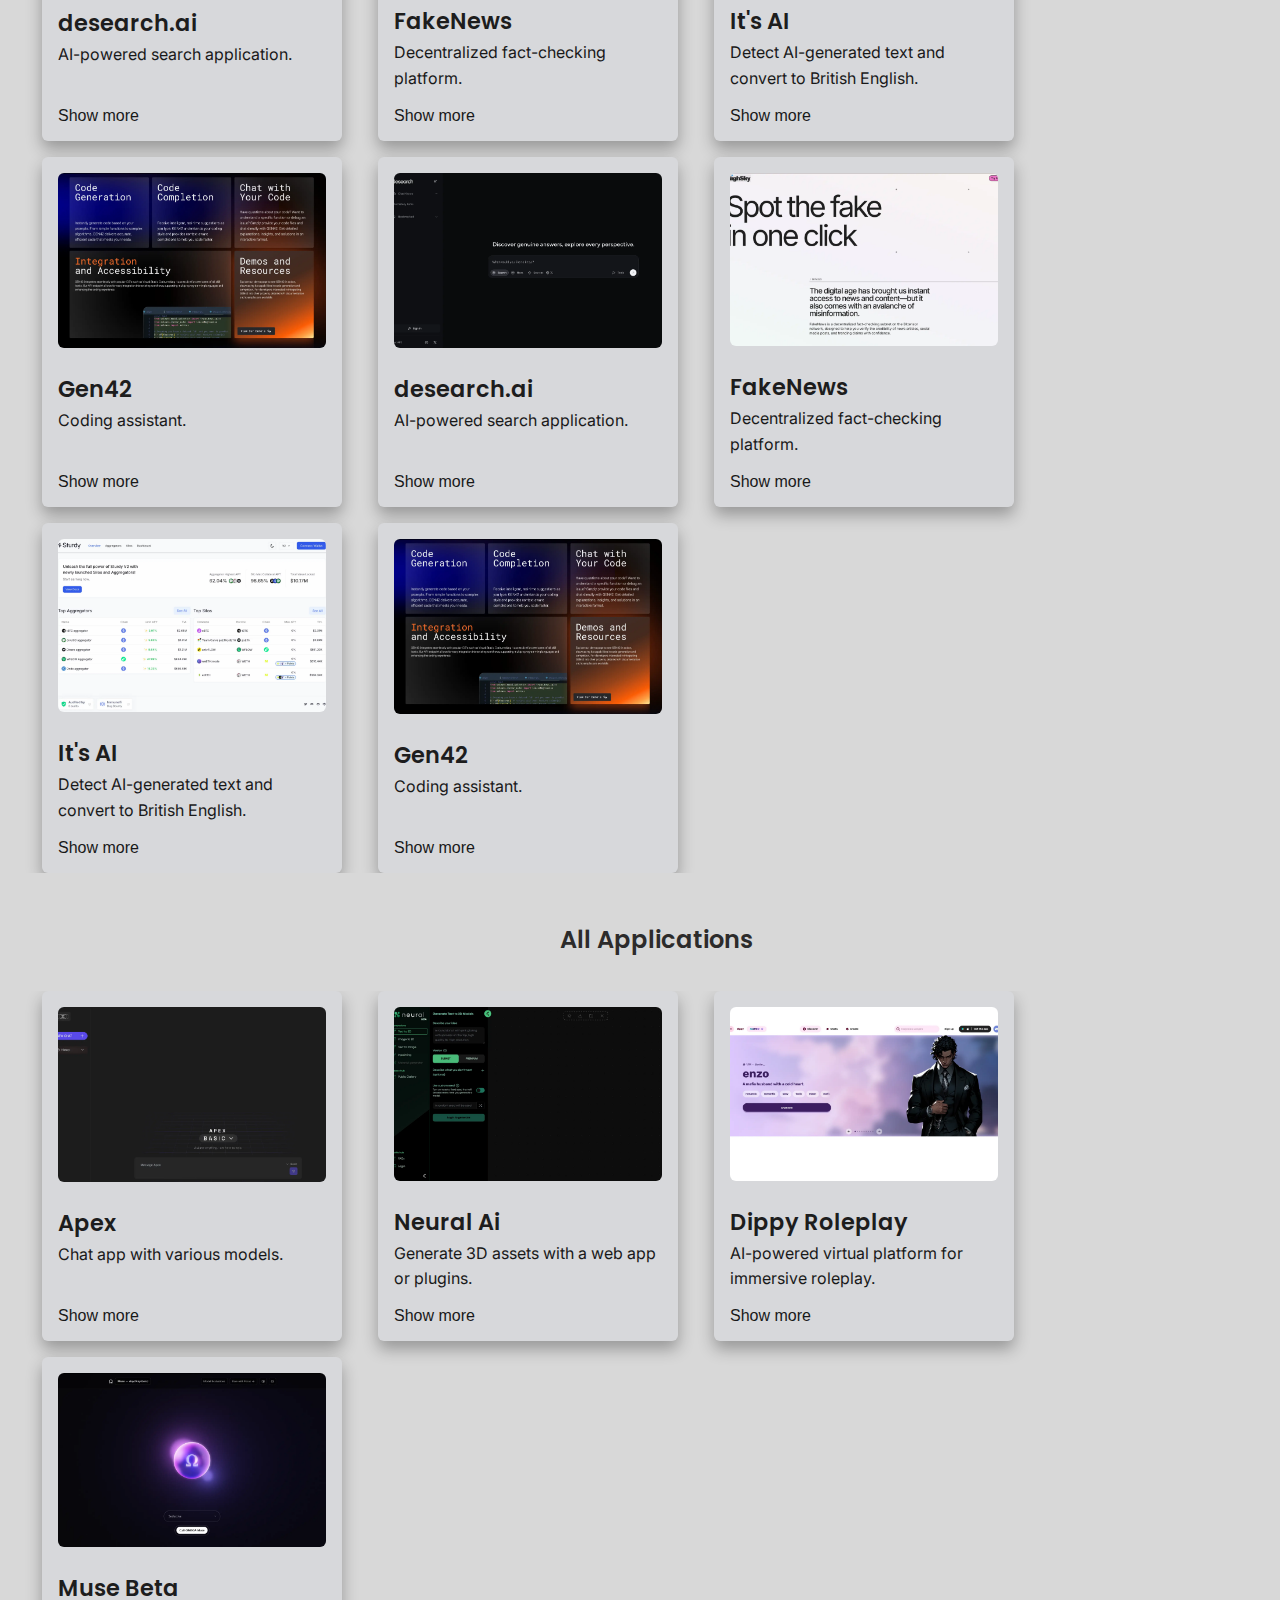
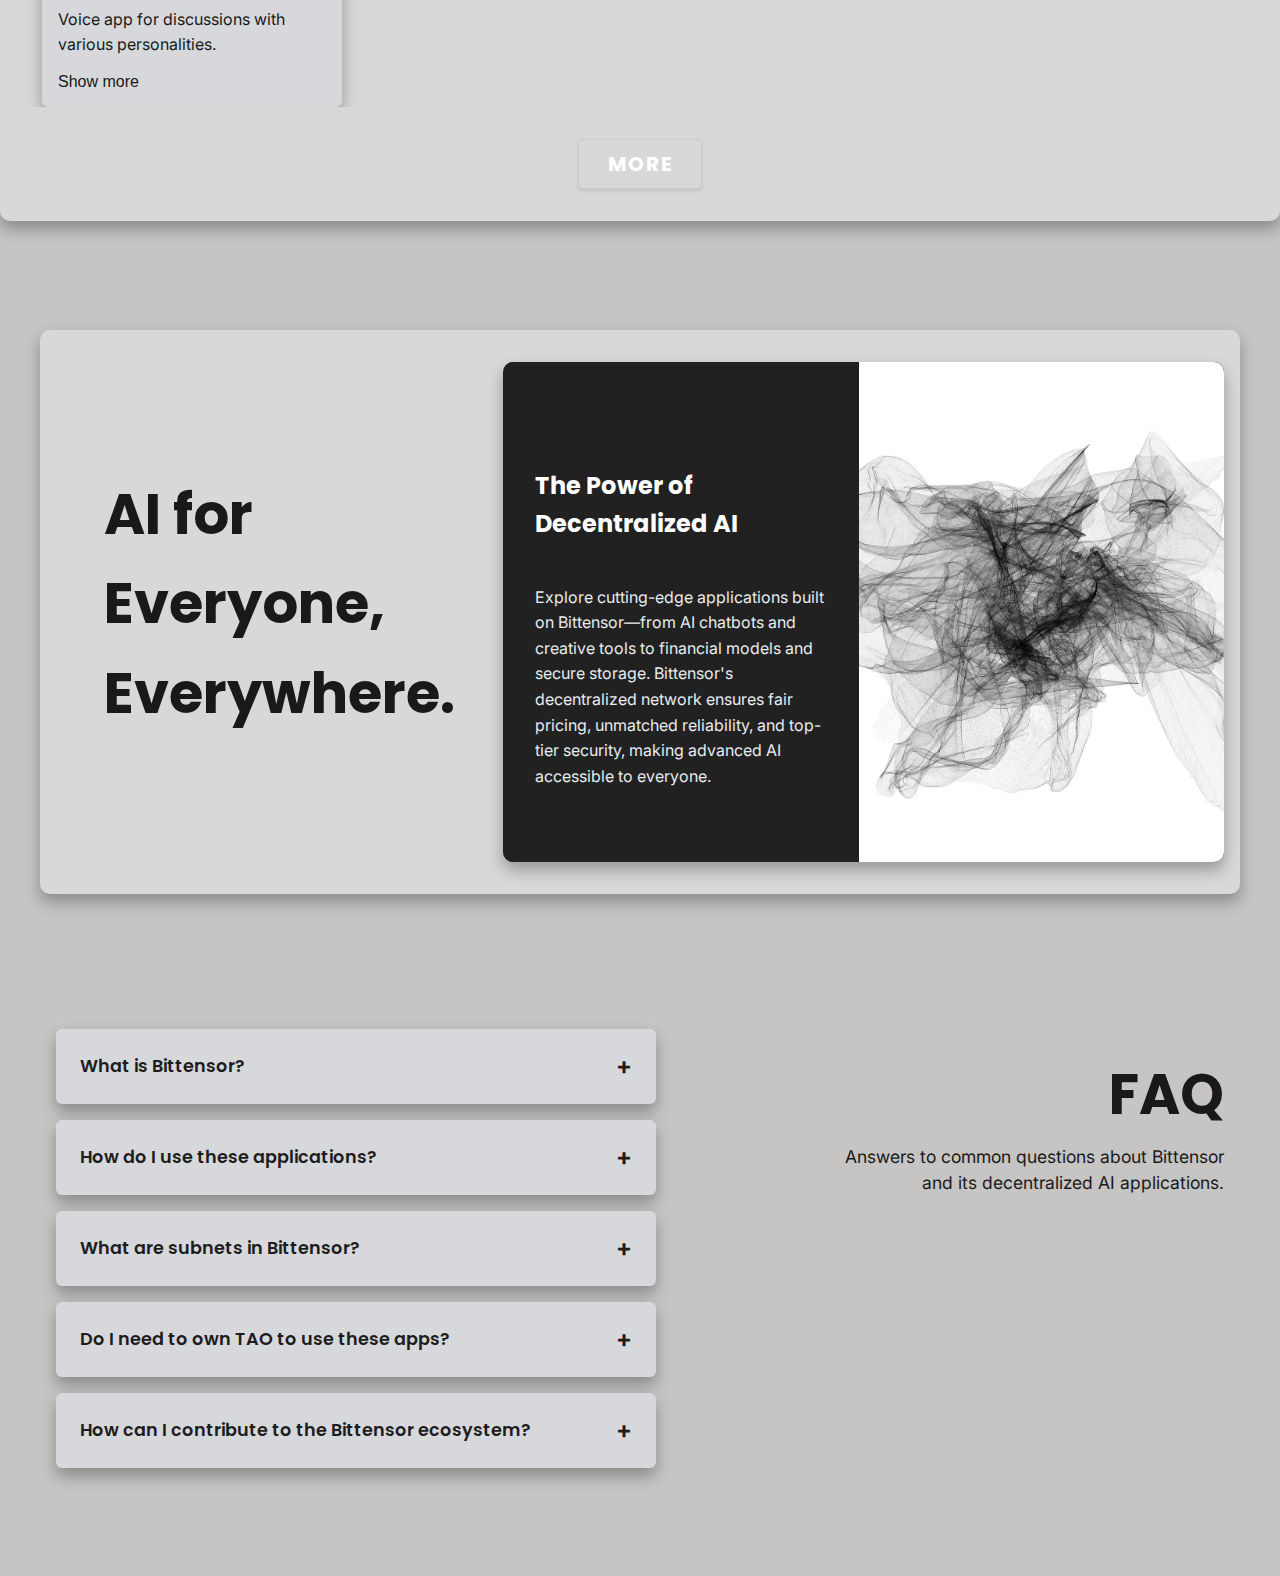
==== commit 981921f3: "hello" ====
--- a/index.html
+++ b/index.html
@@ -29,10 +29,17 @@
     </div>
   </header>
   <br><br><br>
+  <!-- Hero Introduction Section -->
+  <section class="hero-introduction">
+    <h1 class="hero-title">The Future of AI is Here and Decentralized</h1>
+    <p class="hero-subtitle">Discover cutting-edge decentralized AI applications brought to you on Bittensor—where innovation meets accessibility. From chat assistants and creative tools to powerful infrastructure, explore the ecosystem that's transforming the AI landscape.</p>
+  </section>
+  
   <!-- After the applications section -->
 <section class="example-workflow">
   <div class="example-workflow-wrapper">
-    <h2 class="example-title">Rayon Labs AI Trinity</h2>
+    <h2 class="example-title">Complete AI Development Cycle</h2>
+    <p class="workflow-subtitle">Train, deploy, and serve AI models with Rayon Labs' powerful infrastructure</p>
     <div class="workflow-steps" id="workflow-steps">
       <!-- Steps will be populated dynamically -->
     </div>
@@ -115,8 +122,64 @@
   </section>
 
   <br><br><br><br>
-  <section id="FAQ" class="hero-text">
-    <h2>FAQ Section Coming Soon.</h2>
+  <section id="faq" class="faq-section">
+    <div class="faq-wrapper">
+      <div class="faq-questions">
+        <div class="faq-question">
+          <div class="question-header">
+            <h3>What is Bittensor?</h3>
+            <span class="toggle-icon">+</span>
+          </div>
+          <div class="question-content">
+            <p>Bittensor is a decentralized network that allows AI models to provide services, compete, and be rewarded based on the value they create. It uses a blockchain-based incentive system with its native token TAO to create a decentralized marketplace for machine intelligence.</p>
+          </div>
+        </div>
+        
+        <div class="faq-question">
+          <div class="question-header">
+            <h3>How do I use these applications?</h3>
+            <span class="toggle-icon">+</span>
+          </div>
+          <div class="question-content">
+            <p>Simply click on any application card to view more details and access the link to the application. Each app runs on Bittensor's decentralized network and requires no special setup - just visit the app's website and start using it.</p>
+          </div>
+        </div>
+        
+        <div class="faq-question">
+          <div class="question-header">
+            <h3>What are subnets in Bittensor?</h3>
+            <span class="toggle-icon">+</span>
+          </div>
+          <div class="question-content">
+            <p>Subnets are specialized networks within Bittensor that focus on specific AI use cases. Each application is powered by one or more subnets (indicated by SN followed by a number). These subnets provide specialized services like image generation, text inference, data analysis, or storage.</p>
+          </div>
+        </div>
+        
+        <div class="faq-question">
+          <div class="question-header">
+            <h3>Do I need to own TAO to use these apps?</h3>
+            <span class="toggle-icon">+</span>
+          </div>
+          <div class="question-content">
+            <p>No, most applications can be used without directly owning TAO tokens. The applications themselves interact with the Bittensor network and handle the token economics behind the scenes, providing you with a seamless experience.</p>
+          </div>
+        </div>
+        
+        <div class="faq-question">
+          <div class="question-header">
+            <h3>How can I contribute to the Bittensor ecosystem?</h3>
+            <span class="toggle-icon">+</span>
+          </div>
+          <div class="question-content">
+            <p>You can contribute by running a validator or miner on a subnet, developing applications on top of Bittensor, or simply using and giving feedback on existing applications. Visit bittensor.com to learn more about becoming a validator or developer in the ecosystem.</p>
+          </div>
+        </div>
+      </div>
+      <div class="faq-title">
+        <h2>FAQ</h2>
+        <p class="faq-description">Answers to common questions about Bittensor and its decentralized AI applications.</p>
+      </div>
+    </div>
   </section>
   <br><br><br>
 
--- a/style.css
+++ b/style.css
@@ -7,12 +7,40 @@
 /* Body Styling */
 body {
   font-family: "Inter", Helvetica, sans-serif;
-  background-color: #d0d1d1;
+  background-color: #c6c5c4;
   color: #E8ECEF;
   line-height: 1.6;
   font-weight: 400;
   font-size: 1rem;
   padding-top: 70px; /* Adjust this value based on your header height */
+}
+
+/* Hero Introduction */
+.hero-introduction {
+  text-align: center;
+  padding: 3rem 1rem;
+  max-width: 1000px;
+  margin: 0 auto 2rem;
+}
+
+.hero-title {
+  font-family: "Poppins", Helvetica, sans-serif;
+  font-size: 3.5rem;
+  font-weight: 700;
+  color: #191919;
+  margin-bottom: 1.5rem;
+  line-height: 1.2;
+  letter-spacing: 0.03em;
+}
+
+.hero-subtitle {
+  font-family: "Inter", Helvetica, sans-serif;
+  font-size: 1.2rem;
+  font-weight: 400;
+  color: #191919;
+  max-width: 800px;
+  margin: 0 auto;
+  line-height: 1.6;
 }
 
 .hero-text h2 {
@@ -226,7 +254,7 @@
   }
   
   body {
-    padding-top: 60px; /* Slightly less padding for mobile */
+    padding-top: 50px;
   }
 
   .header-middle,
@@ -236,96 +264,100 @@
 
   .hamburger {
     display: block;
-    padding: 1rem;
-    z-index: 1001;
+    position: absolute;
+    right: 20px;
   }
 
   .nav-menu {
-    display: none;
-    position: fixed;
-    top: 60px;
+    position: absolute;
+    top: 100%;
     left: 0;
-    right: 0;
-    background-color: #d8d8d8ac;
+    width: 100%;
+    background-color: #d8d8d8;
     flex-direction: column;
-    padding: 1.5rem 2rem;
-    box-shadow: 0 8px 32px rgba(0, 0, 0, 0.2);
-    max-height: calc(100vh - 60px);
-    overflow-y: auto;
-    transition: transform 0.3s ease-out;
+    align-items: center;
+    padding: 1rem 0;
     transform: translateY(-100%);
+    opacity: 0;
+    transition: all 0.3s ease;
+    z-index: 10;
   }
 
   .nav-menu.active {
-    display: flex;
     transform: translateY(0);
-  }
-
-  .nav-menu li {
-    margin: 0.8rem 0;
-  }
-
-  .nav-menu li a {
-    font-size: 1.2rem;
-    padding: 1rem;
-    display: block;
-    border-radius: 6px;
-    transition: background 0.2s ease;
-  }
-
-  .nav-menu li a:hover {
-    background-color: #333333;
-    text-decoration: none;
+    opacity: 1;
   }
 
   .nav-menu li {
     margin: 0.5rem 0;
   }
 
-  /* Hero Text */
+  .nav-menu li a {
+    display: block;
+    padding: 0.5rem 1rem;
+    font-size: 1.2rem;
+  }
+
+  .nav-menu li a:hover {
+    color: #eeeeee;
+  }
+
+  .nav-menu li {
+    width: 100%;
+    text-align: center;
+  }
+
+  .hero-title {
+    font-size: 2.5rem;
+    padding: 0 1rem;
+  }
+  
+  .hero-subtitle {
+    font-size: 1.1rem;
+    padding: 0 1rem;
+  }
+
   .hero-text h2 {
     font-size: 2rem;
     padding: 0 1rem;
-    margin: 0 1rem;
-  }
-
-  /* Example Workflow Section */
+  }
+
   .example-workflow {
     padding: 1rem;
   }
+  
+  .example-title {
+    font-size: 2rem;
+    padding: 0 1rem;
+  }
+  
+  .workflow-subtitle {
+    font-size: 1rem;
+    padding: 0 1rem;
+    margin-bottom: 1.5rem;
+  }
 
   .workflow-steps {
-    gap: 2rem;
-    padding: 0 1rem;
+    flex-direction: column;
+    gap: 1.5rem;
   }
 
   .workflow-step {
-    width: 100%;
-    max-width: 250px;
-  }
-
-  .workflow-step:not(:last-child)::after {
-    display: none;
-  }
-
-  /* Applications Section */
+    position: static;
+    transform: none;
+    margin-bottom: 1rem;
+  }
+
   .applications {
     padding: 1rem;
-    margin: 1rem;
   }
 
   .app-row-title {
-    font-size: 1.2rem;
-    margin-left: 1rem;
-    margin-top: 0.5rem;
+    font-size: 1.3rem;
   }
 
   .app-card {
-    width: 100%;
-    max-width: 300px;
-    margin: 0.5rem;
-    height: auto;
-    min-height: 300px;
+    min-width: 250px;
   }
 
   .app-card img {
@@ -495,6 +527,14 @@
 
 /* Additional Mobile Breakpoint for Smaller Devices */
 @media (max-width: 480px) {
+  .hero-title {
+    font-size: 2rem;
+  }
+  
+  .hero-subtitle {
+    font-size: 1rem;
+  }
+  
   .hero-text h2 {
     font-size: 1.8rem;
   }
@@ -517,6 +557,15 @@
 
   .faq-question-text {
     font-size: 1.1rem;
+  }
+
+  .example-title {
+    font-size: 1.8rem;
+  }
+  
+  .workflow-subtitle {
+    font-size: 0.9rem;
+    margin-bottom: 1.2rem;
   }
 }
 
@@ -539,9 +588,21 @@
   font-family: "Poppins", Helvetica, sans-serif;
   font-size: 2.5rem;
   font-weight: 400;
-  color: #ffffff;
+  color: #191919;
   text-align: center;
-  margin-bottom: 1rem;
+  margin-bottom: 0.5rem;
+}
+
+.workflow-subtitle {
+  font-family: "Inter", Helvetica, sans-serif;
+  font-size: 1.2rem;
+  font-weight: 300;
+  color: #E8ECEF;
+  text-align: center;
+  margin-bottom: 2rem;
+  max-width: 800px;
+  margin-left: auto;
+  margin-right: auto;
 }
 
 .workflow-steps {
@@ -1657,4 +1718,206 @@
 /*             */
 /* FAQ Section */
 /*             */
-/* ... (rest of the styles unchanged) ... */
+.faq-section {
+  padding: 2rem 1rem;
+  max-width: 1200px;
+  margin: 0 auto;
+  position: relative;
+  display: flex;
+}
+
+.faq-wrapper {
+  width: 100%;
+  display: flex;
+  gap: 2rem;
+}
+
+.faq-title {
+  flex: 0 0 400px;
+  padding: 2rem 0;
+  text-align: right;
+}
+
+.faq-title h2 {
+  font-family: "Poppins", Helvetica, sans-serif;
+  font-size: 3.5rem;
+  font-weight: 700;
+  color: #191919;
+  line-height: 1.2;
+  margin-bottom: 1rem;
+  text-align: right;
+}
+
+.faq-description {
+  font-family: "Inter", Helvetica, sans-serif;
+  font-size: 1.1rem;
+  color: #191919;
+  line-height: 1.5;
+  text-align: right;
+}
+
+.faq-questions {
+  flex: 1;
+  display: flex;
+  flex-direction: column;
+  gap: 1rem;
+}
+
+.faq-question {
+  background-color: #d7d8db;
+  border-radius: 6px;
+  box-shadow: 0 8px 16px rgba(0, 0, 0, 0.3);
+  overflow: hidden;
+  transition: all 0.3s ease;
+  width: 600px;
+}
+
+.question-header {
+  display: flex;
+  justify-content: space-between;
+  align-items: center;
+  padding: 1.5rem;
+  cursor: pointer;
+  height: 75px;
+  width: 100%;
+  box-sizing: border-box;
+}
+
+.question-header h3 {
+  font-family: "Poppins", Helvetica, sans-serif;
+  font-size: 1.1rem;
+  font-weight: 600;
+  color: #1d1d1d;
+  margin: 0;
+}
+
+.toggle-icon {
+  font-size: 1.5rem;
+  font-weight: bold;
+  color: #1d1d1d;
+  transition: transform 0.3s ease;
+}
+
+.faq-question.active .toggle-icon {
+  transform: rotate(45deg);
+}
+
+.question-content {
+  max-height: 0;
+  overflow: hidden;
+  transition: max-height 0.3s ease;
+  padding: 0 1.5rem;
+}
+
+.faq-question.active .question-content {
+  max-height: 500px;
+  padding: 0 1.5rem 1.5rem;
+}
+
+.question-content p {
+  margin: 0;
+  color: #191919;
+  font-size: 1rem;
+  line-height: 1.6;
+}
+
+/* Mobile Responsive Styles for FAQ */
+@media (max-width: 1024px) {
+  .faq-wrapper {
+    flex-direction: column-reverse;
+    gap: 1.5rem;
+  }
+  
+  .faq-title {
+    flex: none;
+    padding: 1rem 0;
+    text-align: center;
+    width: 100%;
+  }
+  
+  .faq-title h2 {
+    text-align: center;
+  }
+  
+  .faq-description {
+    text-align: center;
+    max-width: 600px;
+    margin: 0 auto;
+  }
+  
+  .faq-questions {
+    align-items: center;
+    width: 100%;
+  }
+  
+  .faq-question {
+    width: 100%;
+    max-width: 600px;
+  }
+}
+
+@media (max-width: 768px) {
+  .faq-section {
+    padding: 2rem 0.75rem;
+  }
+  
+  .faq-title h2 {
+    font-size: 2.5rem;
+  }
+  
+  .faq-description {
+    font-size: 1rem;
+    padding: 0 1rem;
+    max-width: 500px;
+  }
+  
+  .question-header h3 {
+    font-size: 1rem;
+  }
+  
+  .faq-question {
+    max-width: 100%;
+  }
+}
+
+@media (max-width: 480px) {
+  .faq-section {
+    padding: 1.5rem 0.5rem;
+  }
+  
+  .faq-title h2 {
+    font-size: 2rem;
+  }
+  
+  .faq-description {
+    font-size: 0.9rem;
+    max-width: 300px;
+  }
+  
+  .question-header {
+    padding: 1rem;
+    height: auto;
+    min-height: 60px;
+  }
+  
+  .question-header h3 {
+    font-size: 0.9rem;
+  }
+  
+  .toggle-icon {
+    font-size: 1.2rem;
+  }
+  
+  .question-content {
+    padding: 0 1rem;
+  }
+  
+  .question-content p {
+    font-size: 0.9rem;
+  }
+  
+  .faq-question.active .question-content {
+    padding: 0 1rem 1rem;
+  }
+}
+
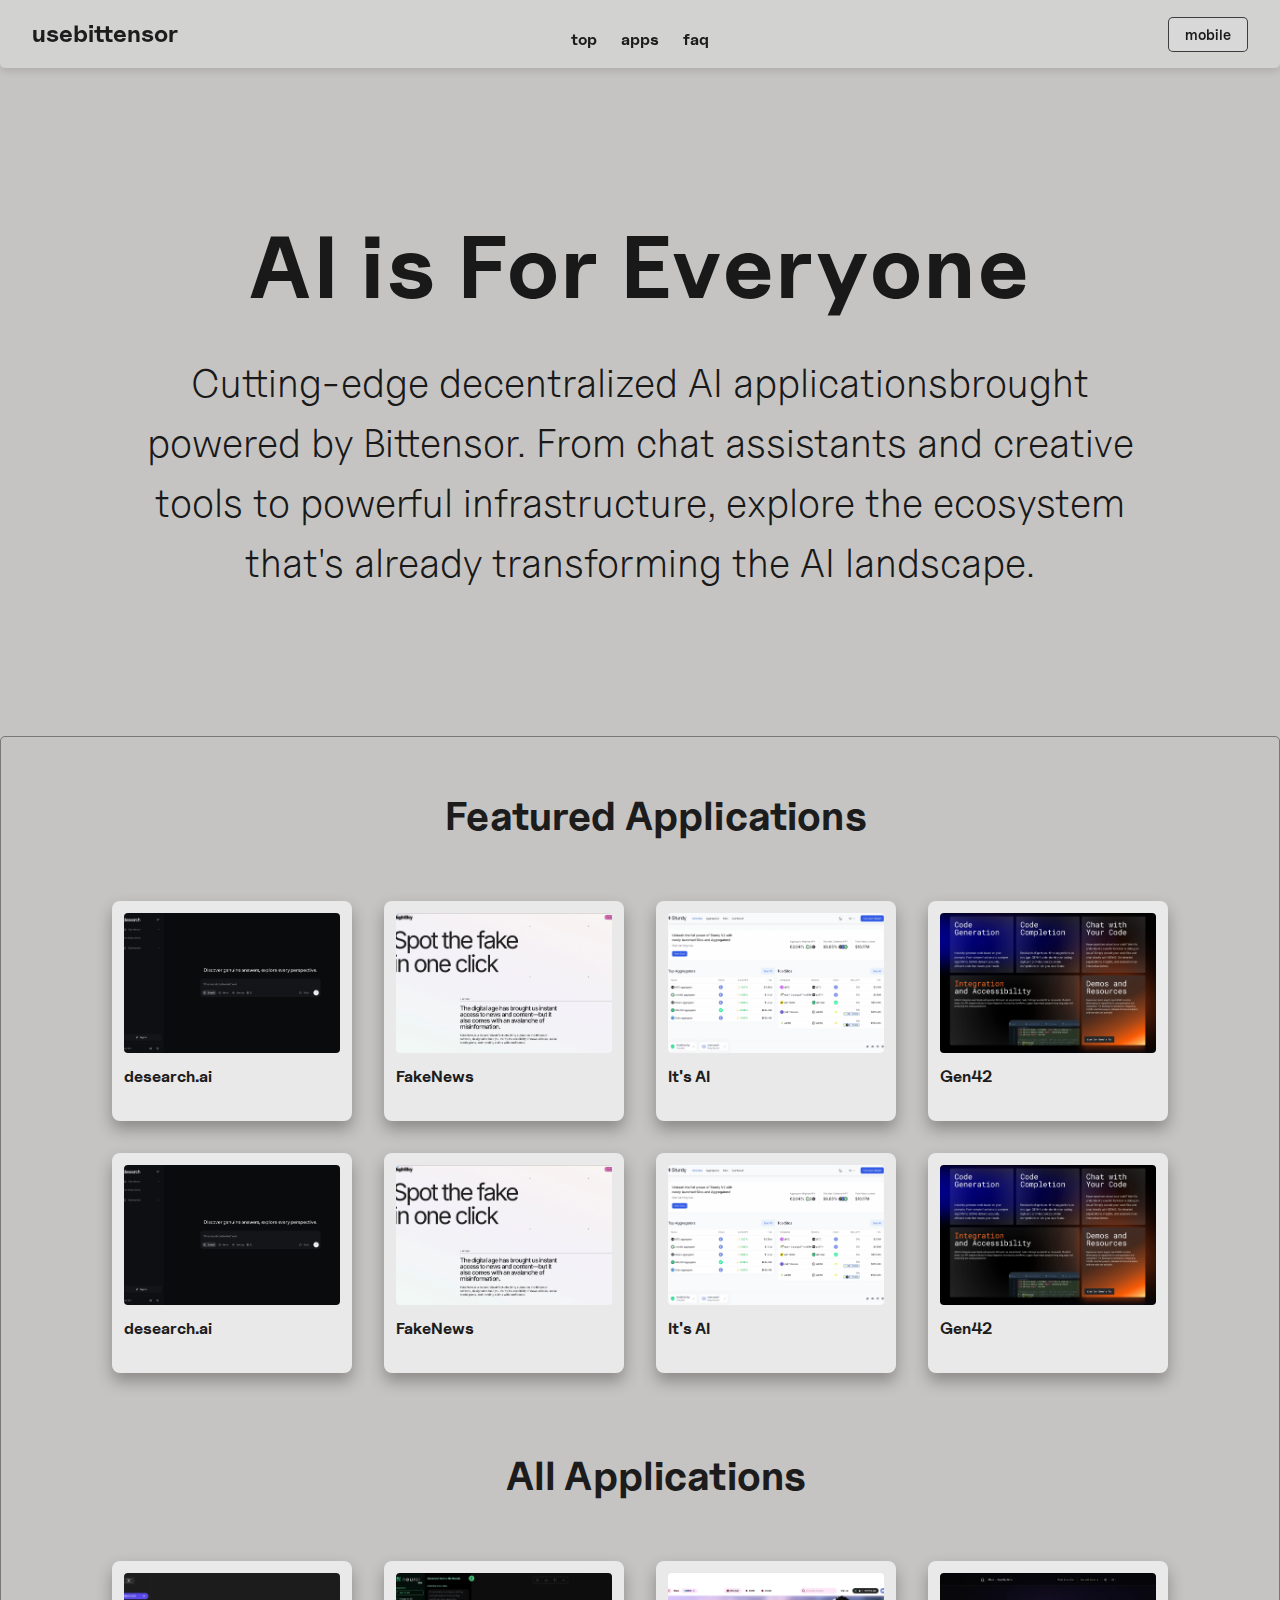
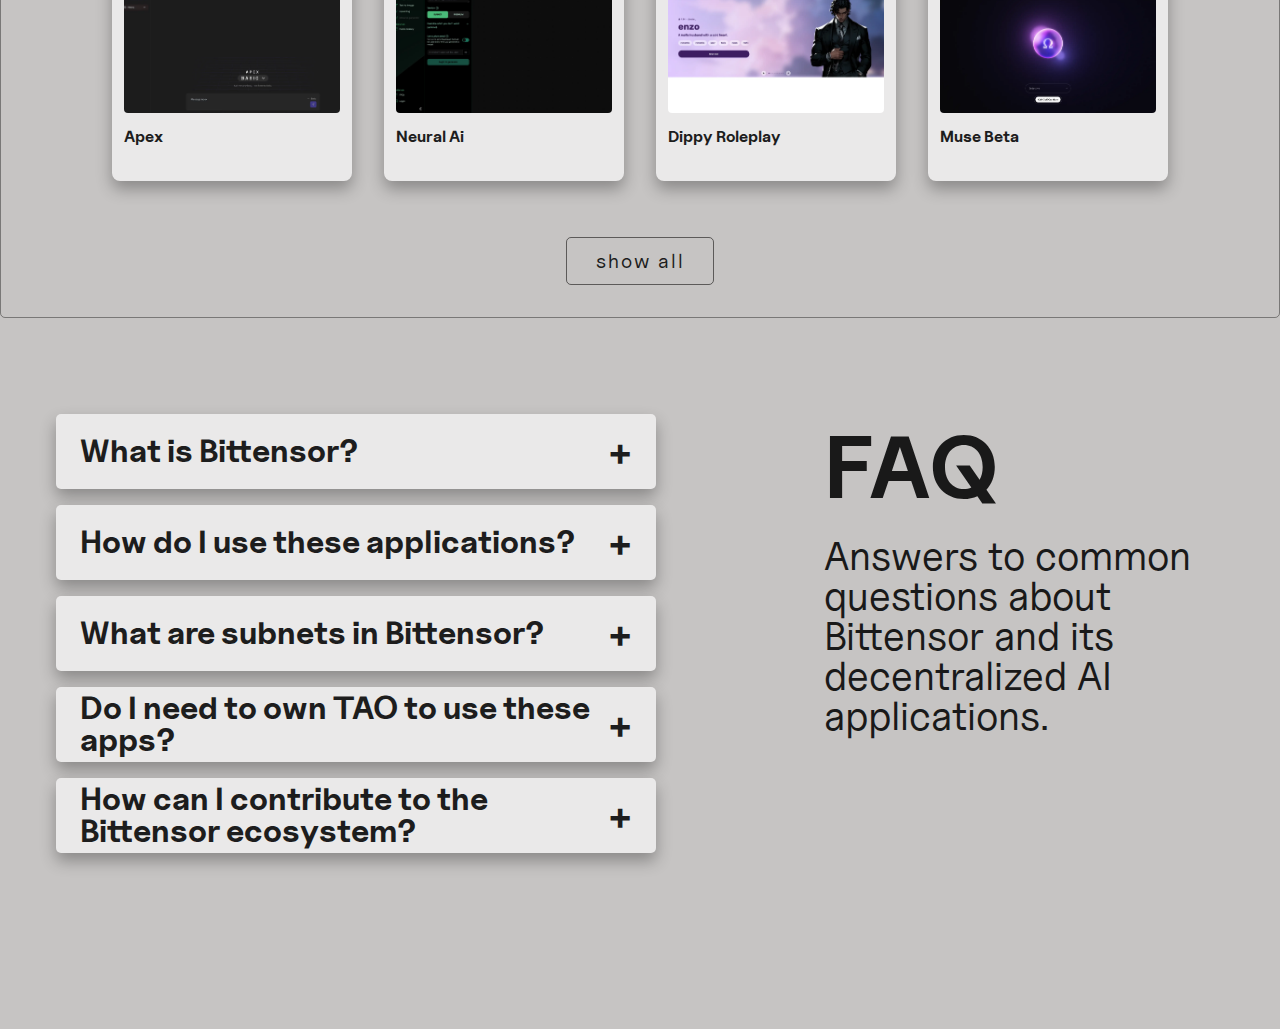
==== commit 73ea5af4: "sss" ====
--- a/index.html
+++ b/index.html
@@ -5,7 +5,7 @@
   <title>usebittensor - Explore Bittensor Apps</title>
   <link rel="icon" type="image/x-icon" href="favicon.ico">
   <link rel="stylesheet" href="style.css" />
-  <link href="https://fonts.googleapis.com/css2?family=Poppins:wght@400;600;700&family=Inter:wght@400;500&display=swap" rel="stylesheet">
+  <!--<link href="https://fonts.googleapis.com/css2?family=Poppins:wght@400;600;700&family=Inter:wght@400;500&display=swap" rel="stylesheet">-->
 </head>
 <body>
   <header class="header">
@@ -16,38 +16,36 @@
       </div>
       <nav class="header-middle">
         <ul class="nav-menu" id="nav-menu">
-          <li><a href="#top">TOP</a></li>
-          <li><a href="#applications">APPS</a></li>
-          <li><a href="#faq">FAQ</a></li>
+          <li><a href="#top">top</a></li>
+          <li><a href="#applications">apps</a></li>
+          <li><a href="#faq">faq</a></li>
         </ul>
       </nav>
       <div class="header-right">
         <button class="version-toggle" id="version-toggle">
-          <span class="toggle-text">Mobile</span>
+          <span class="toggle-text">mobile</span>
         </button>
       </div>
     </div>
   </header>
-  <br><br><br>
+  <br><br>
   <!-- Hero Introduction Section -->
   <section class="hero-introduction">
-    <h1 class="hero-title">The Future of AI is Here and Decentralized</h1>
-    <p class="hero-subtitle">Discover cutting-edge decentralized AI applications brought to you on Bittensor—where innovation meets accessibility. From chat assistants and creative tools to powerful infrastructure, explore the ecosystem that's transforming the AI landscape.</p>
+    <div class="hero-content">
+      <h1 class="hero-title">AI is For Everyone</h1>
+      <p class="hero-subtitle">Cutting-edge decentralized AI applicationsbrought powered by Bittensor. From chat assistants and creative tools to powerful infrastructure, explore the ecosystem that's already transforming the AI landscape.</p>
+    </div>
   </section>
   
-  <!-- After the applications section -->
-<section class="example-workflow">
+
+<!--<section class="example-workflow">
   <div class="example-workflow-wrapper">
     <h2 class="example-title">Complete AI Development Cycle</h2>
     <p class="workflow-subtitle">Train, deploy, and serve AI models with Rayon Labs' powerful infrastructure</p>
     <div class="workflow-steps" id="workflow-steps">
-      <!-- Steps will be populated dynamically -->
     </div>
   </div>
-</section>
-  <section class="hero-text">
-    <h2>Decentralized AI Applications<br>Brought to you on Bittensor</h2>
-  </section>
+</section>-->
   <br>
   <section id="applications" class="applications">
     <div class="applications-wrapper">
@@ -75,17 +73,12 @@
       <!-- Modal content will be populated dynamically -->
     </div>
   </div>
-<br><br><br>
-  <section class="workflows">
+  <!--<section class="workflows">
     <div class="workflows-wrapper">
-      <!-- First Column: Discover Workflows Title -->
       <div class="workflows-title">
         <h2 class="discover-title">AI for<br>Everyone,<br>Everywhere.</h2>
-       <!--<a href="all-workflows.html" class="all-workflows-btn">All Workflows <span class="arrow">→</span></a>-->
       </div>
       </div>
-  
-      <!-- Second and Third Columns: Carousel -->
       <div class="workflows-container">
         <div class="workflows-track">
           <div class="workflow-item">
@@ -101,27 +94,15 @@
             <div class="workflow-text">
               <h3>Your Gateway to AI Innovation</h3>
               <p>Bittensor's subnets bring you a world of possibilities: image generation, data analysis, AI companions, and more. Powered by a decentralized marketplace of resources, these applications offer affordability, scalability, and robust performance. Dive into the future of AI today!</p>
-              <!--<a href="workflow-studies-research.html" class="explore-workflow-btn">See more</span></a>-->
             </div>
             <div class="workflow-image">
               <img src="img/neural/neurons.webp" alt="Studies & Research Preview">
             </div>
           </div>
-          <!--<div class="workflow-item">
-            <div class="workflow-text">
-              <h3>Use it now</h3>
-              <p>Writing, research, fact-checking, Ai detection, creative work, storage, financial prediction models and other tools and more.
-              </p>
-              <a href="workflow-implement-ai.html" class="explore-workflow-btn">See more</span></a>
-            </div>
-            <div class="workflow-image">
-              <img src="img/neural/neurons.webp" alt="Implement an AI Model Preview">
-            </div>
-          </div>-->
         </div>
-  </section>
+  </section>-->
 
-  <br><br><br><br>
+  <br>
   <section id="faq" class="faq-section">
     <div class="faq-wrapper">
       <div class="faq-questions">
--- a/style.css
+++ b/style.css
@@ -1,3 +1,52 @@
+/* Font Face Declarations */
+@font-face {
+  font-family: 'Uncut Sans';
+  src: url('../fonts/uncut_sans-1.3.4/Webfonts/UncutSans-Light.woff2') format('woff2'),
+       url('../fonts/uncut_sans-1.3.4/Webfonts/UncutSans-Light.woff') format('woff');
+  font-weight: 300;
+  font-style: normal;
+}
+
+@font-face {
+  font-family: 'Uncut Sans';
+  src: url('../fonts/uncut_sans-1.3.4/Webfonts/UncutSans-Regular.woff2') format('woff2'),
+       url('../fonts/uncut_sans-1.3.4/Webfonts/UncutSans-Regular.woff') format('woff');
+  font-weight: 400;
+  font-style: normal;
+}
+
+@font-face {
+  font-family: 'Uncut Sans';
+  src: url('../fonts/uncut_sans-1.3.4/Webfonts/UncutSans-Medium.woff2') format('woff2'),
+       url('../fonts/uncut_sans-1.3.4/Webfonts/UncutSans-Medium.woff') format('woff');
+  font-weight: 500;
+  font-style: normal;
+}
+
+@font-face {
+  font-family: 'Uncut Sans';
+  src: url('../fonts/uncut_sans-1.3.4/Webfonts/UncutSans-Semibold.woff2') format('woff2'),
+       url('../fonts/uncut_sans-1.3.4/Webfonts/UncutSans-Semibold.woff') format('woff');
+  font-weight: 600;
+  font-style: normal;
+}
+
+@font-face {
+  font-family: 'Uncut Sans';
+  src: url('../fonts/uncut_sans-1.3.4/Webfonts/UncutSans-Bold.woff2') format('woff2'),
+       url('../fonts/uncut_sans-1.3.4/Webfonts/UncutSans-Bold.woff') format('woff');
+  font-weight: 700;
+  font-style: normal;
+}
+
+@font-face {
+  font-family: 'Uncut Sans';
+  src: url('../fonts/uncut_sans-1.3.4/Webfonts/UncutSans-Book.woff2') format('woff2'),
+       url('../fonts/uncut_sans-1.3.4/Webfonts/UncutSans-Book.woff') format('woff');
+  font-weight: 200;
+  font-style: normal;
+}
+
 * {
   margin: 0;
   padding: 0;
@@ -6,45 +55,60 @@
 
 /* Body Styling */
 body {
-  font-family: "Inter", Helvetica, sans-serif;
-  background-color: #c6c5c4;
+  background-color: #c6c4c3;
+ /*font-family: "Uncut Sans", Helvetica, sans-serif;
   color: #E8ECEF;
   line-height: 1.6;
   font-weight: 400;
-  font-size: 1rem;
+  font-size: 1rem;*/
   padding-top: 70px; /* Adjust this value based on your header height */
+  font-family: "Uncut Sans", Helvetica, sans-serif;
+  font-size: 2rem;
+  color: #191919;
+  line-height: 1.5;
+  text-align: left;
 }
 
 /* Hero Introduction */
 .hero-introduction {
+  padding: 3rem 1rem;
+  max-width: 1200px;
+  margin: 0 auto 2rem;
+}
+
+.hero-content {
+  display: flex;
+  flex-direction: column;
+  justify-content: center;
+  align-items: center;
   text-align: center;
-  padding: 3rem 1rem;
-  max-width: 1000px;
-  margin: 0 auto 2rem;
+  gap: 2rem;
 }
 
 .hero-title {
-  font-family: "Poppins", Helvetica, sans-serif;
-  font-size: 3.5rem;
+  font-family: "Uncut Sans", Helvetica, sans-serif;
+  font-size: 5.5rem;
   font-weight: 700;
   color: #191919;
-  margin-bottom: 1.5rem;
+  margin-bottom: 0.0rem;
   line-height: 1.2;
   letter-spacing: 0.03em;
+  text-align: center;
 }
 
 .hero-subtitle {
-  font-family: "Inter", Helvetica, sans-serif;
-  font-size: 1.2rem;
-  font-weight: 400;
+  font-family: "Uncut Sans", Helvetica, sans-serif;
+  font-size: 2.5rem;
+  font-weight: 300;
   color: #191919;
-  max-width: 800px;
-  margin: 0 auto;
-  line-height: 1.6;
+  line-height: 1.5;
+  text-align: center;
+  max-width: 1000px;
+
 }
 
 .hero-text h2 {
-  font-family: "Poppins", Helvetica, sans-serif;
+  font-family: "Uncut Sans", Helvetica, sans-serif;
   font-size: 2.5rem;
   font-weight: 400;
   max-width: 800px;
@@ -61,7 +125,7 @@
 }
 
 .hero-text h3 {
-  font-family: "Poppins", Helvetica, sans-serif;
+  font-family: "Uncut Sans", Helvetica, sans-serif;
   font-size: 1.5rem;
   font-weight: 200;
   max-width: 800px;
@@ -74,15 +138,6 @@
   word-wrap: break-word;
 }
 
-.hero-text p {
-  font-family: "Inter", Helvetica, sans-serif;
-  font-size: 1rem;
-  font-weight: lighter;
-  color: #E8ECEF;
-  max-width: 900px; /* Slightly wider for more text */
-  margin: 0 auto; /* Centers the paragraph */
-}
-
 /*                  */
 /*  Header Section  */
 /*                  */
@@ -132,9 +187,9 @@
 }
 
 .site-title {
-  font-family: "Poppins", Helvetica, sans-serif;
+  font-family: "Uncut Sans", Helvetica, sans-serif;
   font-size: 1.5rem;
-  font-weight: bold;
+  font-weight: 700;
   color: #1d1d1d;
   margin: 0;
 }
@@ -160,7 +215,7 @@
   font-weight: 700;
   text-decoration: none;
   font-size: 1rem;
-  font-family: "Poppins", Helvetica, sans-serif;
+  font-family: "Uncut Sans", Helvetica, sans-serif;
 }
 
 .nav-menu li a:hover {
@@ -173,36 +228,21 @@
 }
 
 .connect-btn {
-  background: transparent;
-  border: 2px solid #1d1d1d;
-  color: #1d1d1d;
-  padding: 0.5rem 1rem;
-  border-radius: 4px;
-  cursor: pointer;
-  font-family: "Poppins", Helvetica, sans-serif;
-}
-
-.connect-btn:hover {
-  background: #d8d8d8;
-  color: #d8d8d8;
-}
-
-.connect-btn {
   color: #ffffff; /* Already white, matching hover state */
   font-size: 0.75rem;
-  font-family: "Poppins", Helvetica, sans-serif;
+  font-family: "Uncut Sans", Helvetica, sans-serif;
   display: inline-flex;
   align-items: center;
   justify-content: center;
   background-color: #d8d8d8ac; /* Light gray base color */
-  border: 2px solid #d8d8d8ac; /* Subtle molded edge */
   padding: 0.5rem 1rem; /* Increased padding for depth */
   margin-top: 1rem;
   align-self: center;
   cursor: pointer;
-  font-weight: 700;
-  box-shadow: 0 4px 8px rgba(0, 0, 0, 0.3), /* Main shadow for lift */
-              0 2px 4px rgba(0, 0, 0, 0.2); /* Subtle side lift */
+  font-weight: 400;
+  border: 1px solid #23222077;
+  /*box-shadow: 0 4px 8px rgba(0, 0, 0, 0.3),
+              0 2px 4px rgba(0, 0, 0, 0.2);*/
   transition: all 0.3s ease; /* Smooth transition for hover */
   text-shadow: 0 1px 2px rgba(0, 0, 0, 0.1); /* Slight text lift */
 }
@@ -217,12 +257,12 @@
 /* Version Toggle Button */
 .version-toggle {
   background-color: #d8d8d8;
-  border: 1px solid #c8c8c8da;
   color: #191919;
   padding: 0.5rem 1rem;
   border-radius: 5px;
+  border: 1.2px solid #232220d9;
   cursor: pointer;
-  font-family: "Poppins", Helvetica, sans-serif;
+  font-family: "Uncut Sans", Helvetica, sans-serif;
   font-size: 0.9rem;
   font-weight: 600;
   transition: all 0.3s ease;
@@ -307,14 +347,18 @@
     text-align: center;
   }
 
+  .hero-content {
+    flex-direction: column;
+    align-items: flex-start;
+  }
+  
   .hero-title {
+    text-align: left;
     font-size: 2.5rem;
-    padding: 0 1rem;
   }
   
   .hero-subtitle {
-    font-size: 1.1rem;
-    padding: 0 1rem;
+    text-align: left;
   }
 
   .hero-text h2 {
@@ -515,7 +559,7 @@
     background: none;
     border: none;
     color: #191919;
-    font-family: "Poppins", Helvetica, sans-serif;
+    font-family: "Uncut Sans", Helvetica, sans-serif;
     font-size: 1.2rem;
     cursor: pointer;
   }
@@ -544,11 +588,11 @@
   }
 
   .app-card {
-    min-height: 280px;
+    min-height: 300px;
   }
 
   .workflow-image {
-    height: 150px;
+    height: 200px;
   }
 
   .faq-heading {
@@ -566,6 +610,80 @@
   .workflow-subtitle {
     font-size: 0.9rem;
     margin-bottom: 1.2rem;
+  }
+
+  .faq-section {
+    padding: 1.5rem 0.5rem;
+  }
+  
+  .faq-title h2 {
+    font-size: 2rem;
+  }
+  
+  .faq-description {
+    font-size: 0.9rem;
+    max-width: 300px;
+  }
+  
+  .question-header {
+    padding: 1rem;
+    height: auto;
+    min-height: 60px;
+  }
+  
+  .question-header h3 {
+    font-size: 0.9rem;
+  }
+  
+  .toggle-icon {
+    font-size: 1.2rem;
+  }
+  
+  .question-content {
+    padding: 0 1rem;
+  }
+  
+  .question-content p {
+    font-size: 0.9rem;
+  }
+  
+  .faq-question.active .question-content {
+    padding: 0 1rem 1rem;
+  }
+  
+  body.mobile-version .faq-title h2 {
+    font-size: 2rem;
+  }
+  
+  body.mobile-version .faq-description {
+    font-size: 0.9rem;
+    max-width: 300px;
+  }
+  
+  body.mobile-version .question-header {
+    padding: 1rem;
+    height: auto;
+    min-height: 60px;
+  }
+  
+  body.mobile-version .question-header h3 {
+    font-size: 0.9rem;
+  }
+  
+  body.mobile-version .toggle-icon {
+    font-size: 1.2rem;
+  }
+  
+  body.mobile-version .question-content {
+    padding: 0 1rem;
+  }
+  
+  body.mobile-version .question-content p {
+    font-size: 0.9rem;
+  }
+  
+  body.mobile-version .faq-question.active .question-content {
+    padding: 0 1rem 1rem;
   }
 }
 
@@ -585,16 +703,16 @@
 }
 
 .example-title {
-  font-family: "Poppins", Helvetica, sans-serif;
+  font-family: "Uncut Sans", Helvetica, sans-serif;
   font-size: 2.5rem;
   font-weight: 400;
   color: #191919;
-  text-align: center;
+  text-align: left;
   margin-bottom: 0.5rem;
 }
 
 .workflow-subtitle {
-  font-family: "Inter", Helvetica, sans-serif;
+  font-family: "Uncut Sans", Helvetica, sans-serif;
   font-size: 1.2rem;
   font-weight: 300;
   color: #E8ECEF;
@@ -678,9 +796,9 @@
 
 .workflow-step .app-card h4 {
   color: #191919;
-  font-family: "Inter", sans-serif;
+  font-family: "Uncut Sans", Helvetica, sans-serif;
   font-size: 0.9rem;
-  font-weight: 500;
+  font-weight: 400;
   margin: 0;
   text-align: center;
   padding: 0 0.5rem;
@@ -742,6 +860,45 @@
 
 body.mobile-version .workflow-step:nth-child(1) {
   right: 35%;
+}
+
+/* FAQ Mobile Styles */
+body.mobile-version .faq-section {
+  max-width: 768px;
+}
+
+body.mobile-version .faq-wrapper {
+  flex-direction: column-reverse;
+  gap: 1.5rem;
+}
+
+body.mobile-version .faq-title {
+  flex: none;
+  width: 100%;
+  text-align: center;
+  padding: 1rem 0;
+}
+
+body.mobile-version .faq-title h2 {
+  text-align: center;
+  font-size: 2.5rem;
+}
+
+body.mobile-version .faq-description {
+  text-align: center;
+  max-width: 600px;
+  margin: 0 auto;
+  font-size: 1rem;
+}
+
+body.mobile-version .faq-questions {
+  align-items: center;
+  width: 100%;
+}
+
+body.mobile-version .faq-question {
+  width: 100%;
+  max-width: 600px;
 }
 
 /* Additional Mobile Breakpoint for Smaller Devices */
@@ -767,222 +924,32 @@
 /*                          */
 /*          Banner          */
 /*                          */
-/*.banner {
-  background: linear-gradient(135deg, #070926, #1f2129);
-  text-align: center;
-  padding: 2rem 1rem;
-}
-.banner h2 {
-  font-family: "Poppins", Helvetica, sans-serif;
-  font-size: 3rem;
-  font-weight: lighter;
-  margin-bottom: 2rem;
-  color: #ffffff;
-}
-.banner p {
-  font-size: 1.1rem;
-  opacity: 0.8;
-}*/
+/* ... existing code ... */
 
 /*                    */
 /* Search Bar Section */
 /*                    */
-/*.search-section {
-  padding: 2rem 1rem;
-  text-align: center;
-}
-.search-response {
-  min-height: 50px;
-  margin-bottom: 1rem;
-  font-family: "Inter", Helvetica, sans-serif;
-  font-size: 1.1rem;
-  font-weight: 400;
-  color: #E8ECEF;
-  white-space: pre-wrap;
-}
-.search-bar {
-  display: flex;
-  justify-content: center;
-  gap: 1rem;
-}
-#search-input {
-  padding: 0.75rem 1rem;
-  width: 100%;
-  max-width: 800px;
-  border: 1px solid #3d3d41;
-  border-radius: 4px;
-  background-color: #252F35;
-  color: #E8ECEF;
-  font-family: "Inter", Helvetica, sans-serif;
-  font-size: 1.1rem;
-}
-#search-input::placeholder {
-  color: #A0A0A0;
-}
-#search-btn {
-  padding: 0.75rem 1.5rem;
-  background-color: #28292b;
-  color: #E8ECEF;
-  border: none;
-  border-radius: 4px;
-  font-family: "Inter", Helvetica, sans-serif;
-  font-size: 1.1rem;
-  font-weight: 500;
-  cursor: pointer;
-}
-#search-btn:hover {
-  background-color: #45474b;
-}*/
+/* ... existing code ... */
 
 /*          */
 /* Carousel */
 /*          */
-/*.carousel {
-  position: relative;
-  width: 100%;
-  max-width: 100%;
-  margin: 2rem auto;
-  text-align: center;
-  overflow: hidden;
-}
-
-.carousel-container {
-  width: 100%;
-  overflow: hidden;
-  position: relative;
-}
-
-.carousel-track {
-  display: flex;
-  transition: transform 0.5s ease;
-}
-
-.carousel-item {
-  min-width: 100%;
-  box-sizing: border-box;
-  padding: 1rem;
-  background-color: #121317;
-  position: relative;
-}
-
-.carousel-item img {
-  width: 100%;
-  height: auto;
-  max-height: 300px;
-  object-fit: cover;
-  border-radius: 6px;
-  display: block;
-  filter: blur(2px);
-}
-
-.carousel-item::before {
-  content: '';
-  position: absolute;
-  top: 0;
-  left: 0;
-  width: 100%;
-  height: 100%;
-  background: #3e3e4058;
-  border-radius: 6px;
-  z-index: 1;
-}
-
-.overlay {
-  position: absolute;
-  top: 50%;
-  left: 50%;
-  transform: translate(-50%, -50%);
-  text-align: center;
-  color: #E8ECEF;
-  text-shadow: 1px 1px 2px #000000cc;
-  width: 80%;
-  z-index: 2;
-}
-
-.carousel-item h3 {
-  font-family: "Poppins", Helvetica, sans-serif;
-  font-size: 1.8rem;
-  font-weight: 300;
-  margin-bottom: 0.75rem;
-  color: #ffffff;
-}
-
-.carousel-item p {
-  font-size: 1.1rem;
-  font-weight: 600;
-  margin-bottom: 1.25rem;
-  opacity: 0.9;
-}
-
-.explore-btn {
-  display: inline-block;
-  background-color: #28292b;
-  color: #E8ECEF;
-  padding: 0.5rem 1rem;
-  border-radius: 4px;
-  text-decoration: none;
-  font-weight: 500;
-  font-size: 1.1rem;
-}
-.explore-btn:hover {
-  background-color: #45474b;
-}
-
-.carousel-btn {
-  position: absolute;
-  top: 50%;
-  transform: translateY(-50%);
-  background-color: #1e2022;
-  color: #cfcfcf;
-  border: none;
-  font-size: 2rem;
-  padding: 0.2rem 0.6rem;
-  cursor: pointer;
-  border-radius: 4px;
-}
-.carousel-btn:hover {
-  background-color: #56585d;
-}
-
-.prev-btn {
-  left: 10px;
-}
-.next-btn {
-  right: 10px;
-}*/
+/* ... existing code ... */
 
 /*                  */
 /* Application List */
 /*                  */
-.application-list {
-  padding: 2rem 1rem;
-}
-.application-list h2 {
-  font-family: "Poppins", Helvetica, sans-serif;
-  text-align: center;
-  font-size: 2rem;
-  font-weight: 600;
-  margin-bottom: 2rem;
-  color: #ffffff;
-}
-.app-grid {
-  display: grid;
-  grid-template-columns: repeat(auto-fill, minmax(200px, 1fr));
-  gap: 1rem;
-  max-width: 1400px;
-  margin: 0 auto;
-}
-
 .applications {
   padding: 2rem 1rem;
-  background-color: #d8d8d8;
-  box-shadow: 0 8px 16px rgba(0, 0, 0, 0.3);
+  background-color: transparent;
+  /*box-shadow: 0 4px 6px rgba(255, 255, 255, 0.196);*/
   max-width: 1400px;
   margin: 0 auto;
   position: relative;
-  border-radius: 10px;
-  margin-top: 2rem; /* Space from previous section */
-  margin-bottom: 2rem;
+  border-radius: 5px;
+  border: 1px solid #23222077;
+  margin-top: 1rem; /* Space from previous section */
+  margin-bottom: 1rem;
 }
 
 .applications-wrapper {
@@ -998,35 +965,38 @@
 }
 
 .app-row-title {
-  font-family: "Poppins", Helvetica, sans-serif;
-  font-size: 1.5rem;
-  color: #2c2b2b;
+  font-family: "Uncut Sans", Helvetica, sans-serif;
+  font-size: 2.5rem;
+  color: #1c1c1c;
   margin: 0;
-  font-weight: 600;
+  font-weight: 700;
   text-align: center;
+  letter-spacing: 0.01rem;
   margin-left: 2rem;
   margin-top: 1rem;
+
 }
 
 .app-row {
   position: relative;
   height: auto; /* Allow dynamic height */
   display: flex;
-  min-height: 450px;
+  min-height: 500px;
   flex-direction: column; /* Stack cards vertically */
   align-items: center;
   background-color: transparent; /* Match workflow item background */
-  border-radius: 6px;
+  /*box-shadow: 0 4px 8px rgba(0, 0, 0, 0.332);*/
+  border-radius: 8px;
   padding: 0 1rem;
   margin-bottom: 0rem;
 }
 
 .app-wrapper {
   display: flex;
-  flex-wrap: wrap; /* Allow cards to wrap */
+  flex-wrap: wrap;
   gap: 1rem;
-  width: 100%; /* Fit within container */
-  justify-content: flex-start; /* Distribute cards evenly */
+  width: 100%;
+  justify-content: center;
 }
 
 /* Remove scrolling styles */
@@ -1037,8 +1007,6 @@
 .app-row::-webkit-scrollbar {
   display: none; /* Already hidden, but redundant now */
 }
-
-
 
 /* Remove scroll button styles */
 .app-scroll-btn,
@@ -1048,83 +1016,53 @@
 
 /* Extend Button for All Applications */
 .extend-btn {
-  color: #ffffff;
+  color: #1c1c1c;
   font-size: 1.25rem;
-  font-family: "Poppins", Helvetica, sans-serif;
+  font-family: "Uncut Sans", Helvetica, sans-serif;
   display: inline-flex;
   align-items: center;
-  background-color: #d8d8d8; /* Light gray base color */
-  border: 1px solid #c8c8c8da; /* Subtle molded edge */
+  background-color: transparent; /* Light gray base color */
   padding: 0.5rem 1.8rem; /* Increased padding for depth */
   align-self: center;
   cursor: pointer;
   border-radius: 5px;
-  font-weight: 700;
-  box-shadow: 0 2px 4px #c8c8c8, /* Main shadow for lift */
-              0 1px 2px #c8c8c8; /* Subtle side lift */
+  font-weight: 400;
+  border: 1px solid #232220a6;
   transition: all 0.3s ease; /* Smooth transition for hover */
-  text-shadow: 0 1px 2px #f5f4f41a; /* Slight text lift */
   letter-spacing: 0.1em;
 }
 
-.extend-btn:hover {
-  color: #ffffff;
-  background-color: #e6e4e4; /* Lighter on hover */
-  box-shadow: 0 6px 12px #c8c8c8, /* Enhanced shadow on hover */
-              0 3px 6px #c8c8c8;
+.extend-btn:hover { /* Lighter on hover */
+  border: 1px solid #232220;
   transform: translateY(-2px); /* Slight lift on hover */
-
 }
 
 /* Show Less Button for All Applications */
 .show-less-btn {
-  color: #ffffff; /* Already white, matching hover state */
-  font-size: 1rem;
-  font-family: "Poppins", Helvetica, sans-serif;
-  display: inline-flex;
-  align-items: center;
-  justify-content: center;
-  background-color: #E8ECEF; /* Light gray base color */
-  border: 2px solid #d8d8d8; /* Subtle molded edge */
-  padding: 0.5rem 1rem; /* Increased padding for depth */
-  margin-top: 1rem;
-  align-self: center;
-  cursor: pointer;
-  font-weight: 700;
-  box-shadow: 0 4px 8px rgba(0, 0, 0, 0.3), /* Main shadow for lift */
-              0 2px 4px rgba(0, 0, 0, 0.2); /* Subtle side lift */
-  transition: all 0.3s ease; /* Smooth transition for hover */
-  text-shadow: 0 1px 2px rgba(0, 0, 0, 0.1); /* Slight text lift */
-}
-
-.show-less-btn:hover {
-  background-color: #d8d8d8; /* Lighter on hover */
-  box-shadow: 0 6px 12px rgba(0, 0, 0, 0.4), /* Enhanced shadow on hover */
-              0 3px 6px rgba(0, 0, 0, 0.3);
-  transform: translateY(-2px); /* Slight lift on hover */
+  display: none;
 }
 
 /* Mobile Optimization */
 @media (max-width: 768px) {
   /* Featured Apps: 2 cards per slide, scrollable */
   .featured-apps-row {
-    overflow-x: auto; /* Enable horizontal scrolling on mobile */
-    scroll-snap-type: x mandatory; /* Snap to each slide */
-    -webkit-overflow-scrolling: touch; /* Smooth scrolling on iOS */
+    overflow-x: auto;
+    scroll-snap-type: x mandatory;
+    -webkit-overflow-scrolling: touch;
   }
 
   .featured-apps-wrapper {
-    flex-wrap: nowrap; /* Prevent wrapping, create a horizontal row */
-    width: 200%; /* 2 slides (100% each) */
-    scroll-snap-align: start; /* Snap to the start of each slide */
+    flex-wrap: wrap;
+    justify-content: center;
+    gap: 1rem;
   }
 
   .featured-apps-wrapper .app-card {
-    flex: 0 0 calc(50% - 0.5rem); /* 2 cards per slide (50% width minus gap) */
-    max-width: calc(50% - 0.5rem); /* Ensure 2 cards fit side by side */
-  }
-
-  /* All Apps: 2 cards side by side, non-scrollable */
+    flex: 0 0 calc(50% - 1rem);
+    max-width: calc(50% - 1rem);
+  }
+
+  /* All Apps: 2 cards side by side */
   #all-apps-row .app-wrapper {
     display: flex;
     flex-wrap: wrap;
@@ -1133,15 +1071,33 @@
   }
 
   #all-apps-row .app-card {
-    flex: 0 0 calc(50% - 0.5rem); /* 2 cards per row (50% width minus gap) */
-    max-width: calc(50% - 0.5rem); /* Ensure 2 cards fit side by side */
-  }
-
-  /* Adjust button spacing */
-  .extend-btn,
-  .show-less-btn {
-    margin-top: 1rem;
-  }
+    flex: 0 0 calc(50% - 1rem);
+    max-width: calc(50% - 1rem);
+  }
+}
+
+/* Smaller devices */
+@media (max-width: 480px) {
+  .app-card {
+    width: 120px;
+    height: 150px;
+  }
+  
+  .app-card img {
+    height: 80px;
+  }
+  
+  .app-card h3,
+  .app-card h4 {
+    font-size: 0.8rem;
+    padding: 0.25rem;
+  }
+}
+
+/* Adjust app row height since cards are smaller now */
+.app-row {
+  min-height: auto;
+  padding: 1rem 0;
 }
 
 /*                  */
@@ -1154,7 +1110,7 @@
 }
 
 .discover h2 {
-  font-family: "Poppins", Helvetica, sans-serif;
+  font-family: "Uncut Sans", Helvetica, sans-serif;
   font-size: 2rem;
   color: #ffffff;
   text-align: center;
@@ -1167,7 +1123,7 @@
 }
 
 .category-row h3 {
-  font-family: "Poppins", Helvetica, sans-serif;
+  font-family: "Uncut Sans", Helvetica, sans-serif;
   font-size: 1.2rem;
   font-weight: lighter;
   color: #ffffff;
@@ -1225,113 +1181,137 @@
 /* Application Cards */
 /*                   */
 .app-card {
-  width: 300px;
-  margin: 0 10px;
-  background-color: #d7d8db;
-  border-radius: 6px;
-  box-shadow: 0 8px 16px rgba(0, 0, 0, 0.3); /* Lifted effect */
-  padding: 1rem;
+  width: 240px;
+  margin: 0.5rem;
+  background-color: #eae9e9;
+  border-radius: 8px;
+  box-shadow: 0 8px 16px rgba(0, 0, 0, 0.3);
+  /*border: 1px solid #23222077;*/
+  padding: 0.75rem;
   text-align: left;
   flex-shrink: 0;
   cursor: pointer;
-  display: flex; /* Add Flexbox */
-  flex-direction: column; /* Stack items vertically */
-  justify-content: space-between; /* Push button to bottom */
-  height: 350px; /* Fixed height to ensure consistency */
+  display: flex;
+  flex-direction: column;
+  align-items: flex-start;
+  height: 220px;
+  transition: all 0.3s ease;
 }
 
 .app-card img {
   width: 100%;
-  height: 175px; /* Fixed height for consistency */
-  object-fit: cover; /* Ensure image fits without distortion */
-  border-radius: 6px;
-  margin-bottom: 1rem;
+  height: 140px;
+  object-fit: cover;
+  border-radius: 4px;
+  margin-bottom: 0.75rem;
 }
 
 .app-card h3 {
-  font-family: "Poppins", Helvetica, sans-serif;
-  font-size: 1.4rem;
-  font-weight: 600;
-  margin-bottom: 0rem;
-  margin-top: 0.5rem;
+  font-family: "Uncut Sans", Helvetica, sans-serif;
+  font-size: 1rem;
+  font-weight: 700;
+  margin: 0;
+  text-align: left;
+  padding: 0;
   color: #1d1d1d;
+  width: 100%;
 }
 
 .app-card h4 {
-  font-family: "Poppins", Helvetica, sans-serif;
-  margin-top: 1rem;
-  font-size: 1.2rem;
+  font-family: "Uncut Sans", Helvetica, sans-serif;
+  font-size: 0.9rem;
+  font-weight: 400;
   color: #1d1d1d;
-  margin-bottom: 0.5rem;
+  margin: 0;
+  text-align: left;
+  padding: 0;
 }
 
 .app-card:hover {
-  transform: translateY(-2px);
-}
-
-.app-card a {
-  text-decoration: none;
-  color: inherit;
-}
-
-.app-card .keywords {
-  font-size: 0.9rem;
-  color: #858484;
-  margin-bottom: 0.5rem;
-  flex-grow: 0; /* Prevent keywords from expanding too much */
-}
-
-.app-card p {
-  font-size: 1rem;
-  color: #191919;
-  margin-bottom: 1rem;
-  flex-grow: 1; /* Allow description to expand and push button down */
-  overflow: hidden; /* Hide overflow if text is too long */
-  text-overflow: ellipsis; /* Add ellipsis for truncated text */
-  display: -webkit-box;
-  -webkit-line-clamp: 3; /* Limit to 3 lines */
-  -webkit-box-orient: vertical;
-}
-
+  transform: translateY(-5px);
+  /*background-color: transparent;*/
+}
+
+/* Hide elements that don't fit in the new compact cards */
+.app-card p, 
+.app-card .keywords,
 .app-card .show-more {
-  background: none;
-  border: none;
-  color: #191919;
-  text-decoration: none;
-  cursor: pointer;
-  font-size: 1rem;
-  padding: 0;
-  margin-top: auto; /* Ensure button stays at bottom */
-  text-align: left;
-}
-
-.show-more:hover {
-  text-decoration: underline;
+  display: none;
+}
+
+/* Update app wrapper to show 5 cards per row */
+.app-wrapper {
+  display: flex;
+  flex-wrap: wrap;
+  gap: 1rem;
+  width: 100%;
+  justify-content: center;
+}
+
+/* Update mobile styles for app cards */
+@media (max-width: 768px) {
+  /* Featured Apps: 2 cards per row */
+  .featured-apps-row {
+    overflow-x: visible;
+  }
+
+  .featured-apps-wrapper {
+    flex-wrap: wrap;
+    justify-content: center;
+    gap: 1rem;
+  }
+
+  .featured-apps-wrapper .app-card {
+    flex: 0 0 calc(50% - 1rem);
+    max-width: calc(50% - 1rem);
+    height: 200px;
+    margin: 0.25rem;
+  }
+
+  /* All Apps: 2 cards side by side */
+  #all-apps-row .app-wrapper {
+    display: flex;
+    flex-wrap: wrap;
+    justify-content: center;
+    gap: 1rem;
+  }
+
+  #all-apps-row .app-card {
+    flex: 0 0 calc(50% - 1rem);
+    max-width: calc(50% - 1rem);
+    height: 200px;
+    margin: 0.25rem;
+  }
+  
+  .app-card img {
+    height: 120px;
+  }
+}
+
+/* Smaller devices */
+@media (max-width: 480px) {
+  .app-card {
+    height: 180px;
+  }
+  
+  .app-card img {
+    height: 100px;
+  }
+  
+  .app-card h3 {
+    font-size: 0.9rem;
+  }
+  
+  .app-card h4 {
+    font-size: 0.8rem;
+  }
 }
 
 /*                */
 /* Scroll Buttons */
 /*                */
 .scroll-btn {
-  position: relative;
-  top: 50%;
-  transform: translateY(-50%);
-  background-color: #687165;
-  color: #1E2528;
-  border: none;
-  font-size: 2rem;
-  padding: 0.2rem 0.6rem;
-  cursor: pointer;
-  border-radius: 4px;
-  z-index: 5;
-}
-
-.scroll-btn.left {
-  left: 0;
-}
-
-.scroll-btn.right {
-  right: 0;
+  display: none;
 }
 
 /*               */
@@ -1362,7 +1342,7 @@
   position: relative;
 }
 
-.accordion-btn {
+.accordion-btn { /* Description of the app under the app card */
   background-color: #E8ECEF;
   color: #1d1d1d;
   border: none;
@@ -1419,10 +1399,10 @@
   transform: translate(-50%, -50%);
   background-color: #E8ECEF;
   color: #191919;
-  border: none;
+  border: 1px solid #23222077;
   padding: 0.75rem 1.5rem;
   border-radius: 20px;
-  font-family: "Poppins", Helvetica, sans-serif;
+  font-family: "Uncut Sans", Helvetica, sans-serif;
   font-size: 1rem;
   opacity: 0.7;
   cursor: pointer;
@@ -1457,23 +1437,7 @@
 }
 
 .all-apps-btn {
-  text-align: center;
-  margin-top: 2rem;
-}
-
-.all-apps-btn a {
-  display: inline-block;
-  background-color: #28292b;
-  color: #1d1d1d;
-  padding: 0.5rem 1rem;
-  border-radius: 4px;
-  text-decoration: none;
-  font-weight: 500;
-  font-size: 1.1rem;
-}
-
-.all-apps-btn a:hover {
-  background-color: #45474b;
+  display: none;
 }
 
 /*          */
@@ -1499,32 +1463,7 @@
 /* Workflows */
 /*           */
 .carousel-btn {
-  background-color: #E8ECEF;
-  color: #191919;
-  border: none;
-  padding: 0.5rem 1rem;
-  border-radius: 20px;
-  font-family: "Poppins", Helvetica, sans-serif;
-  font-size: 1rem;
-  cursor: pointer;
-  transition: background-color 0.3s ease, color 0.3s ease;
-  position: absolute;
-  top: 50%;
-  transform: translateY(-50%);
-  z-index: 10;
-}
-
-.carousel-btn:hover {
-  background-color: #d8d8d8;
-  color: #1d1d1d;
-}
-
-.prev-btn {
-  left: 1rem;
-}
-
-.next-btn {
-  right: 1rem;
+  display: none;
 }
 
 .workflows {
@@ -1556,12 +1495,12 @@
 }
 
 .discover-title {
-  font-family: "Poppins", Helvetica, sans-serif;
+  font-family: "Uncut Sans", Helvetica, sans-serif;
   font-size: 3.5rem;
   color: #191919;
   text-align: left;
   margin: 0 0 1rem 0;
-  font-weight: bold;
+  font-weight: 700;
   flex: 1; /* Allow titles to take available space */
   display: flex;
   flex-direction: column;
@@ -1572,13 +1511,13 @@
 .all-workflows-btn {
   color: #191919;
   text-decoration: none;
-  font-weight: 700;
+  font-weight: 400;
   font-size: 1rem;
-  font-family: "Poppins", Helvetica, sans-serif;
+  font-family: "Uncut Sans", Helvetica, sans-serif;
   display: inline-flex;
   align-items: center;
   background: none; /* Remove button background */
-  border: none; /* Remove border */
+  border: 1px solid #23222077;
   padding: 0; /* Remove padding */
   margin-top: 1rem; /* Space below the titles */
 }
@@ -1627,7 +1566,7 @@
 }
 
 .workflow-text h3 {
-  font-family: "Poppins", Helvetica, sans-serif;
+  font-family: "Uncut Sans", Helvetica, sans-serif;
   font-size: 1.5rem;
   color: #ffffff;
   margin-bottom: 0rem;
@@ -1655,45 +1594,11 @@
 }
 
 .explore-workflow-btn {
-  color: #E8ECEF;
-  text-decoration: none;
-  font-size: 1rem;
-  font-family: "Poppins", Helvetica, sans-serif;
-  display: inline-flex;
-  align-items: center;
-  background: transparent; /* Transparent background */
-  border: 1px solid #ffffff; /* White border like search button */
-  border-radius: 4px; /* Rounded corners like search button */
-  padding: 0.5rem 1rem; /* Consistent padding */
-  align-self: flex-start; /* Align to the bottom */
-}
-
-.explore-workflow-btn:hover {
-  background-color: #ffffff;
-  color: #121317; /* Ensure readability on hover */
+  display: none;
 }
 
 .workflow-btn {
-  position: absolute;
-  top: 50%;
-  transform: translateY(-50%);
-  background: rgba(0, 0, 0, 0.5);
-  border: 1px solid #ffffff; /* White border */
-  color: #ffffff;
-  font-size: 2rem;
-  padding: 0.5rem 1rem;
-  cursor: pointer;
-  margin-left: 0.5rem;
-}
-
-.workflow-btn.prev-btn {
-  left: 1rem;
-  content: "<"; /* Set to "<" symbol (note: use HTML for content) */
-}
-
-.workflow-btn.next-btn {
-  right: 1rem;
-  content: ">"; /* Set to ">" symbol (note: use HTML for content) */
+  display: none;
 }
 
 .workflows-cta {
@@ -1702,17 +1607,7 @@
 }
 
 .cta-btn {
-  display: inline-block;
-  padding: 0.75rem 1.5rem;
-  background-color: #E8ECEF;
-  color: #121317;
-  text-decoration: none;
-  border-radius: 4px;
-  font-size: 1.2rem;
-}
-
-.cta-btn:hover {
-  background-color: #ffffff;
+  display: none;
 }
 
 /*             */
@@ -1734,26 +1629,27 @@
 
 .faq-title {
   flex: 0 0 400px;
-  padding: 2rem 0;
+  padding: 0;
   text-align: right;
 }
 
 .faq-title h2 {
-  font-family: "Poppins", Helvetica, sans-serif;
-  font-size: 3.5rem;
+  font-family: "Uncut Sans", Helvetica, sans-serif;
+  font-size: 5.5rem;
   font-weight: 700;
   color: #191919;
   line-height: 1.2;
   margin-bottom: 1rem;
-  text-align: right;
+  text-align: left;/* Title: "FAQ"*/
 }
 
 .faq-description {
-  font-family: "Inter", Helvetica, sans-serif;
-  font-size: 1.1rem;
+  font-family: "Uncut Sans", Helvetica, sans-serif;
+  font-size: 2.5rem;
   color: #191919;
-  line-height: 1.5;
-  text-align: right;
+  line-height: 1;
+  text-align: left;
+  font-weight: 400;
 }
 
 .faq-questions {
@@ -1764,9 +1660,10 @@
 }
 
 .faq-question {
-  background-color: #d7d8db;
-  border-radius: 6px;
+  background-color: #eae9e9;
+  border-radius: 5px;
   box-shadow: 0 8px 16px rgba(0, 0, 0, 0.3);
+  /*border: 1px solid #23222077;*/
   overflow: hidden;
   transition: all 0.3s ease;
   width: 600px;
@@ -1784,15 +1681,16 @@
 }
 
 .question-header h3 {
-  font-family: "Poppins", Helvetica, sans-serif;
-  font-size: 1.1rem;
-  font-weight: 600;
+  font-family: "Uncut Sans", Helvetica, sans-serif;
+  font-size: 2rem;
+  font-weight: 700;
   color: #1d1d1d;
   margin: 0;
+  line-height: 1;
 }
 
 .toggle-icon {
-  font-size: 1.5rem;
+  font-size: 2.5rem;
   font-weight: bold;
   color: #1d1d1d;
   transition: transform 0.3s ease;
@@ -1817,8 +1715,9 @@
 .question-content p {
   margin: 0;
   color: #191919;
-  font-size: 1rem;
-  line-height: 1.6;
+  font-size: 2rem;
+  font-weight: 300;
+  line-height: 1;
 }
 
 /* Mobile Responsive Styles for FAQ */
@@ -1921,3 +1820,40 @@
   }
 }
 
+body.mobile-version {
+  /* ... existing code ... */
+}
+
+body.mobile-version .hero-content {
+  flex-direction: column;
+  align-items: flex-start;
+}
+
+body.mobile-version .hero-title {
+  text-align: left;
+  font-size: 2.5rem;
+  width: 100%;
+}
+
+body.mobile-version .hero-subtitle {
+  text-align: left;
+  width: 100%;
+}
+
+/*              */
+/* Search Styles (removed as they're unused) */
+/*              */
+#search-input,
+#search-btn {
+  display: none;
+}
+
+/* ... existing code ... */
+
+/* Explore Button (removed as unused) */
+.explore-btn {
+  display: none;
+}
+
+/* ... existing code ... */
+
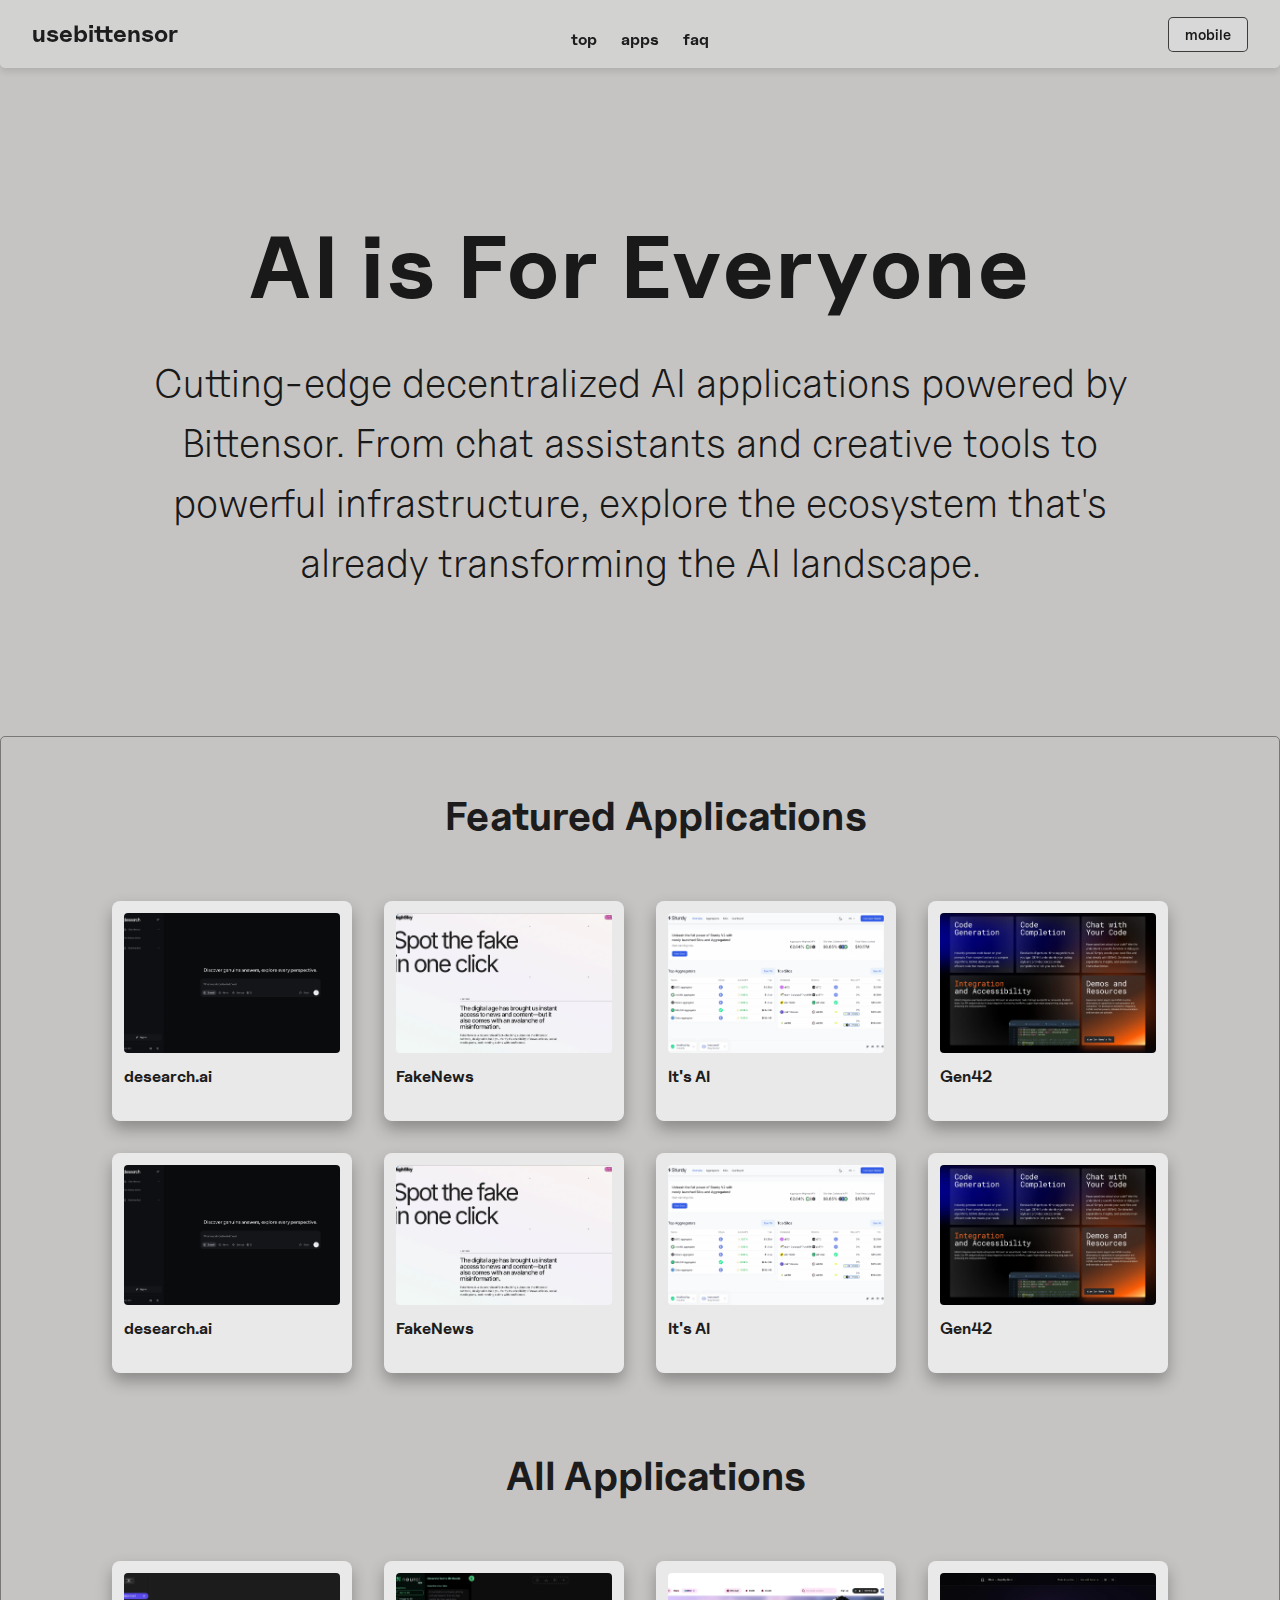
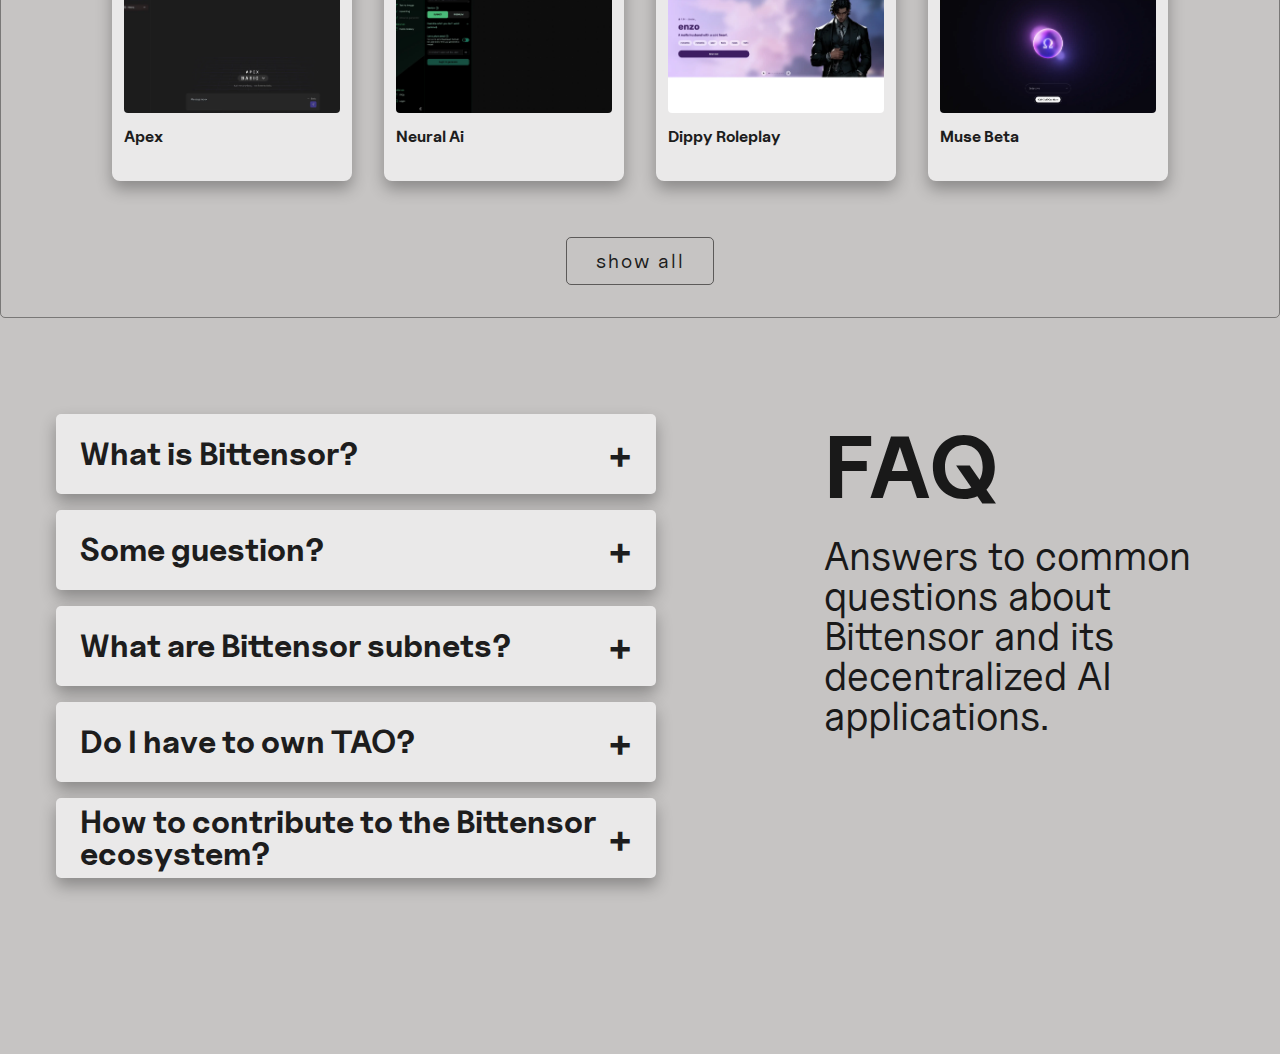
==== commit 54217203: "Font rezising" ====
--- a/index.html
+++ b/index.html
@@ -33,7 +33,7 @@
   <section class="hero-introduction">
     <div class="hero-content">
       <h1 class="hero-title">AI is For Everyone</h1>
-      <p class="hero-subtitle">Cutting-edge decentralized AI applicationsbrought powered by Bittensor. From chat assistants and creative tools to powerful infrastructure, explore the ecosystem that's already transforming the AI landscape.</p>
+      <p class="hero-subtitle">Cutting-edge decentralized AI applications powered by Bittensor. From chat assistants and creative tools to powerful infrastructure, explore the ecosystem that's already transforming the AI landscape.</p>
     </div>
   </section>
   
@@ -118,7 +118,7 @@
         
         <div class="faq-question">
           <div class="question-header">
-            <h3>How do I use these applications?</h3>
+            <h3>Some guestion?</h3>
             <span class="toggle-icon">+</span>
           </div>
           <div class="question-content">
@@ -128,7 +128,7 @@
         
         <div class="faq-question">
           <div class="question-header">
-            <h3>What are subnets in Bittensor?</h3>
+            <h3>What are Bittensor subnets?</h3>
             <span class="toggle-icon">+</span>
           </div>
           <div class="question-content">
@@ -138,7 +138,7 @@
         
         <div class="faq-question">
           <div class="question-header">
-            <h3>Do I need to own TAO to use these apps?</h3>
+            <h3>Do I have to own TAO?</h3>
             <span class="toggle-icon">+</span>
           </div>
           <div class="question-content">
@@ -148,7 +148,7 @@
         
         <div class="faq-question">
           <div class="question-header">
-            <h3>How can I contribute to the Bittensor ecosystem?</h3>
+            <h3>How to contribute to the Bittensor ecosystem?</h3>
             <span class="toggle-icon">+</span>
           </div>
           <div class="question-content">
--- a/style.css
+++ b/style.css
@@ -349,16 +349,16 @@
 
   .hero-content {
     flex-direction: column;
-    align-items: flex-start;
+    align-items: center;
   }
   
   .hero-title {
-    text-align: left;
+    text-align: center;
     font-size: 2.5rem;
   }
   
   .hero-subtitle {
-    text-align: left;
+    text-align: center;
   }
 
   .hero-text h2 {
@@ -628,7 +628,7 @@
   .question-header {
     padding: 1rem;
     height: auto;
-    min-height: 60px;
+    min-height: 65px;
   }
   
   .question-header h3 {
@@ -648,41 +648,6 @@
   }
   
   .faq-question.active .question-content {
-    padding: 0 1rem 1rem;
-  }
-  
-  body.mobile-version .faq-title h2 {
-    font-size: 2rem;
-  }
-  
-  body.mobile-version .faq-description {
-    font-size: 0.9rem;
-    max-width: 300px;
-  }
-  
-  body.mobile-version .question-header {
-    padding: 1rem;
-    height: auto;
-    min-height: 60px;
-  }
-  
-  body.mobile-version .question-header h3 {
-    font-size: 0.9rem;
-  }
-  
-  body.mobile-version .toggle-icon {
-    font-size: 1.2rem;
-  }
-  
-  body.mobile-version .question-content {
-    padding: 0 1rem;
-  }
-  
-  body.mobile-version .question-content p {
-    font-size: 0.9rem;
-  }
-  
-  body.mobile-version .faq-question.active .question-content {
     padding: 0 1rem 1rem;
   }
 }
@@ -881,14 +846,11 @@
 
 body.mobile-version .faq-title h2 {
   text-align: center;
-  font-size: 2.5rem;
+  font-size: 4.5rem;
 }
 
 body.mobile-version .faq-description {
-  text-align: center;
-  max-width: 600px;
-  margin: 0 auto;
-  font-size: 1rem;
+  display: none;
 }
 
 body.mobile-version .faq-questions {
@@ -1675,7 +1637,7 @@
   align-items: center;
   padding: 1.5rem;
   cursor: pointer;
-  height: 75px;
+  height: 80px;
   width: 100%;
   box-sizing: border-box;
 }
@@ -1796,7 +1758,7 @@
   .question-header {
     padding: 1rem;
     height: auto;
-    min-height: 60px;
+    min-height: 65px;
   }
   
   .question-header h3 {
@@ -1826,18 +1788,53 @@
 
 body.mobile-version .hero-content {
   flex-direction: column;
-  align-items: flex-start;
+  align-items: center;
 }
 
 body.mobile-version .hero-title {
-  text-align: left;
-  font-size: 2.5rem;
+  text-align: center;
+  font-size: 3.5rem;
   width: 100%;
 }
 
 body.mobile-version .hero-subtitle {
-  text-align: left;
-  width: 100%;
+  text-align: center;
+  width: 100%;
+}
+
+body.mobile-version .faq-title h2 {
+  text-align: center;
+  font-size: 4.5rem;
+}
+
+body.mobile-version .faq-description {
+  display: none;
+}
+
+body.mobile-version .question-header {
+  padding: 1rem;
+  height: auto;
+  min-height: 65px;
+}
+
+body.mobile-version .question-header h3 {
+  font-size: 0.9rem;
+}
+
+body.mobile-version .toggle-icon {
+  font-size: 1.2rem;
+}
+
+body.mobile-version .question-content {
+  padding: 0 1rem;
+}
+
+body.mobile-version .question-content p {
+  font-size: 0.9rem;
+}
+
+body.mobile-version .faq-question.active .question-content {
+  padding: 0 1rem 1rem;
 }
 
 /*              */
